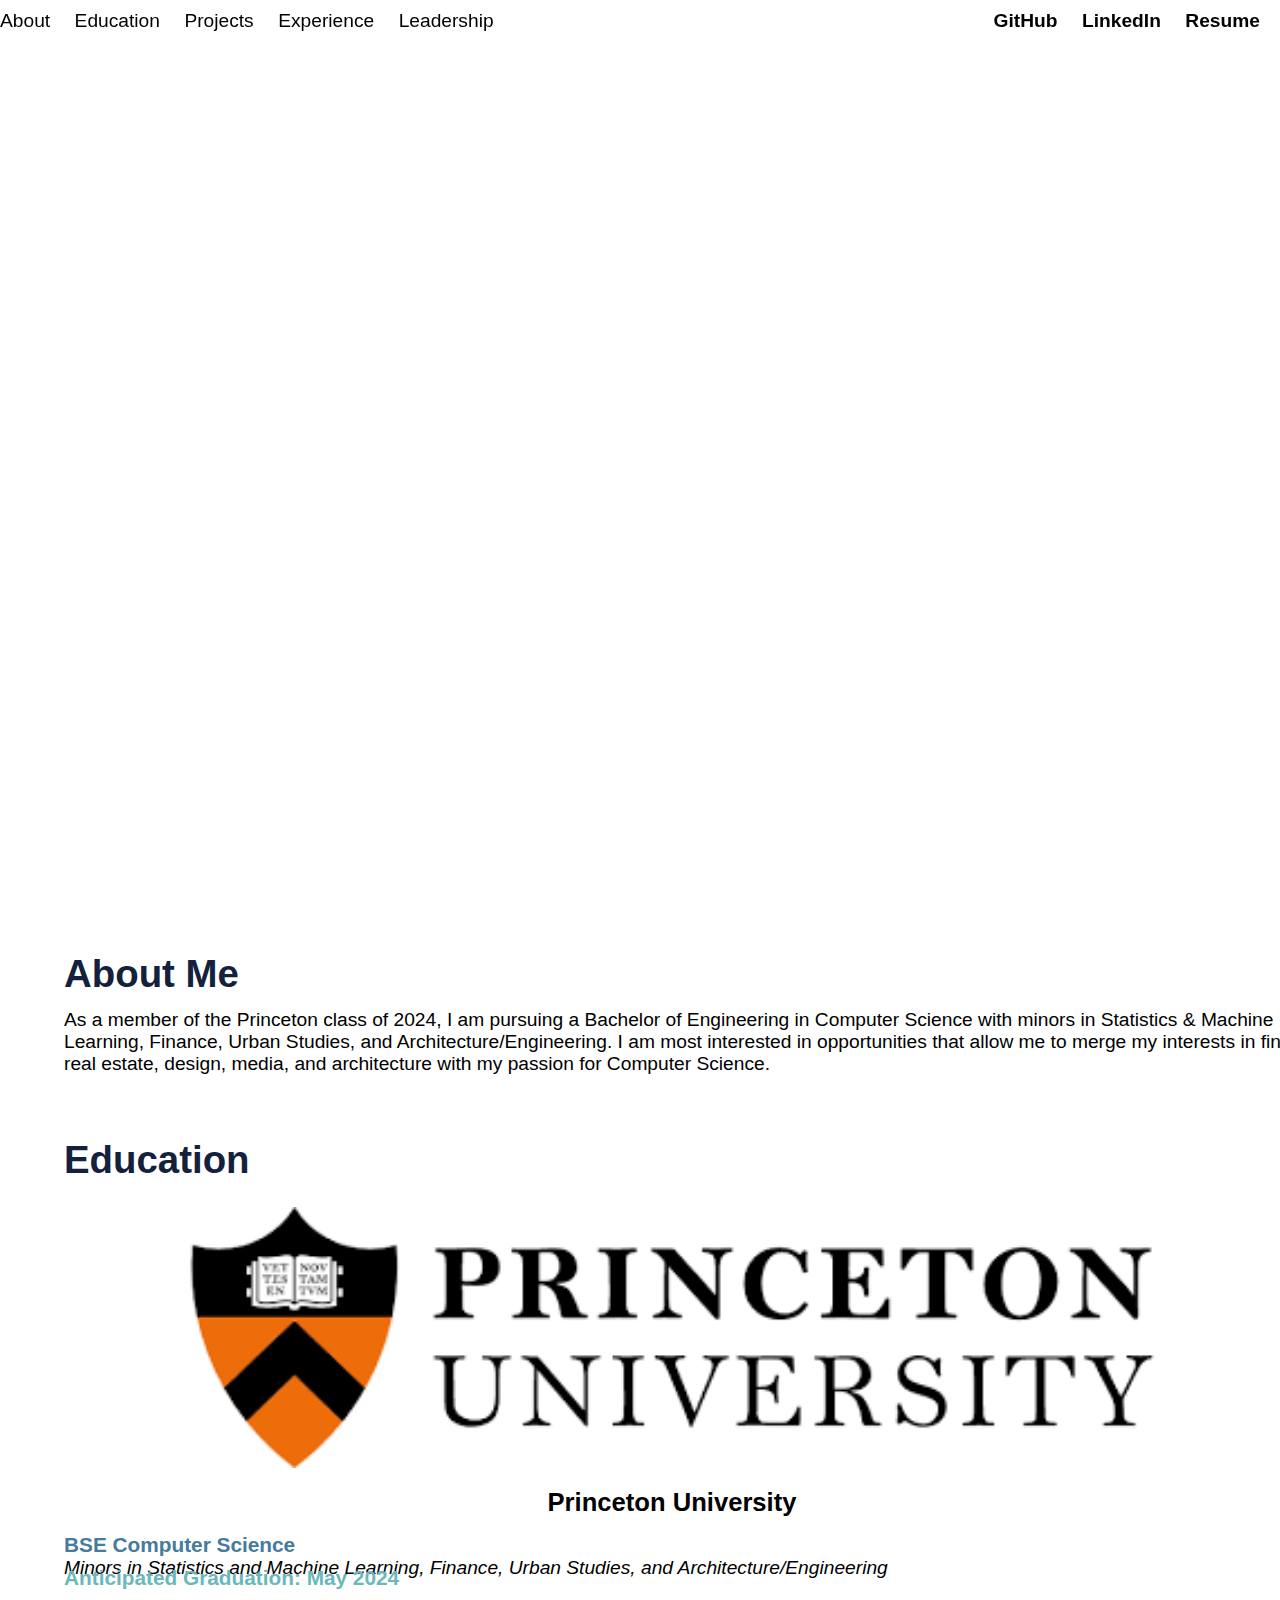
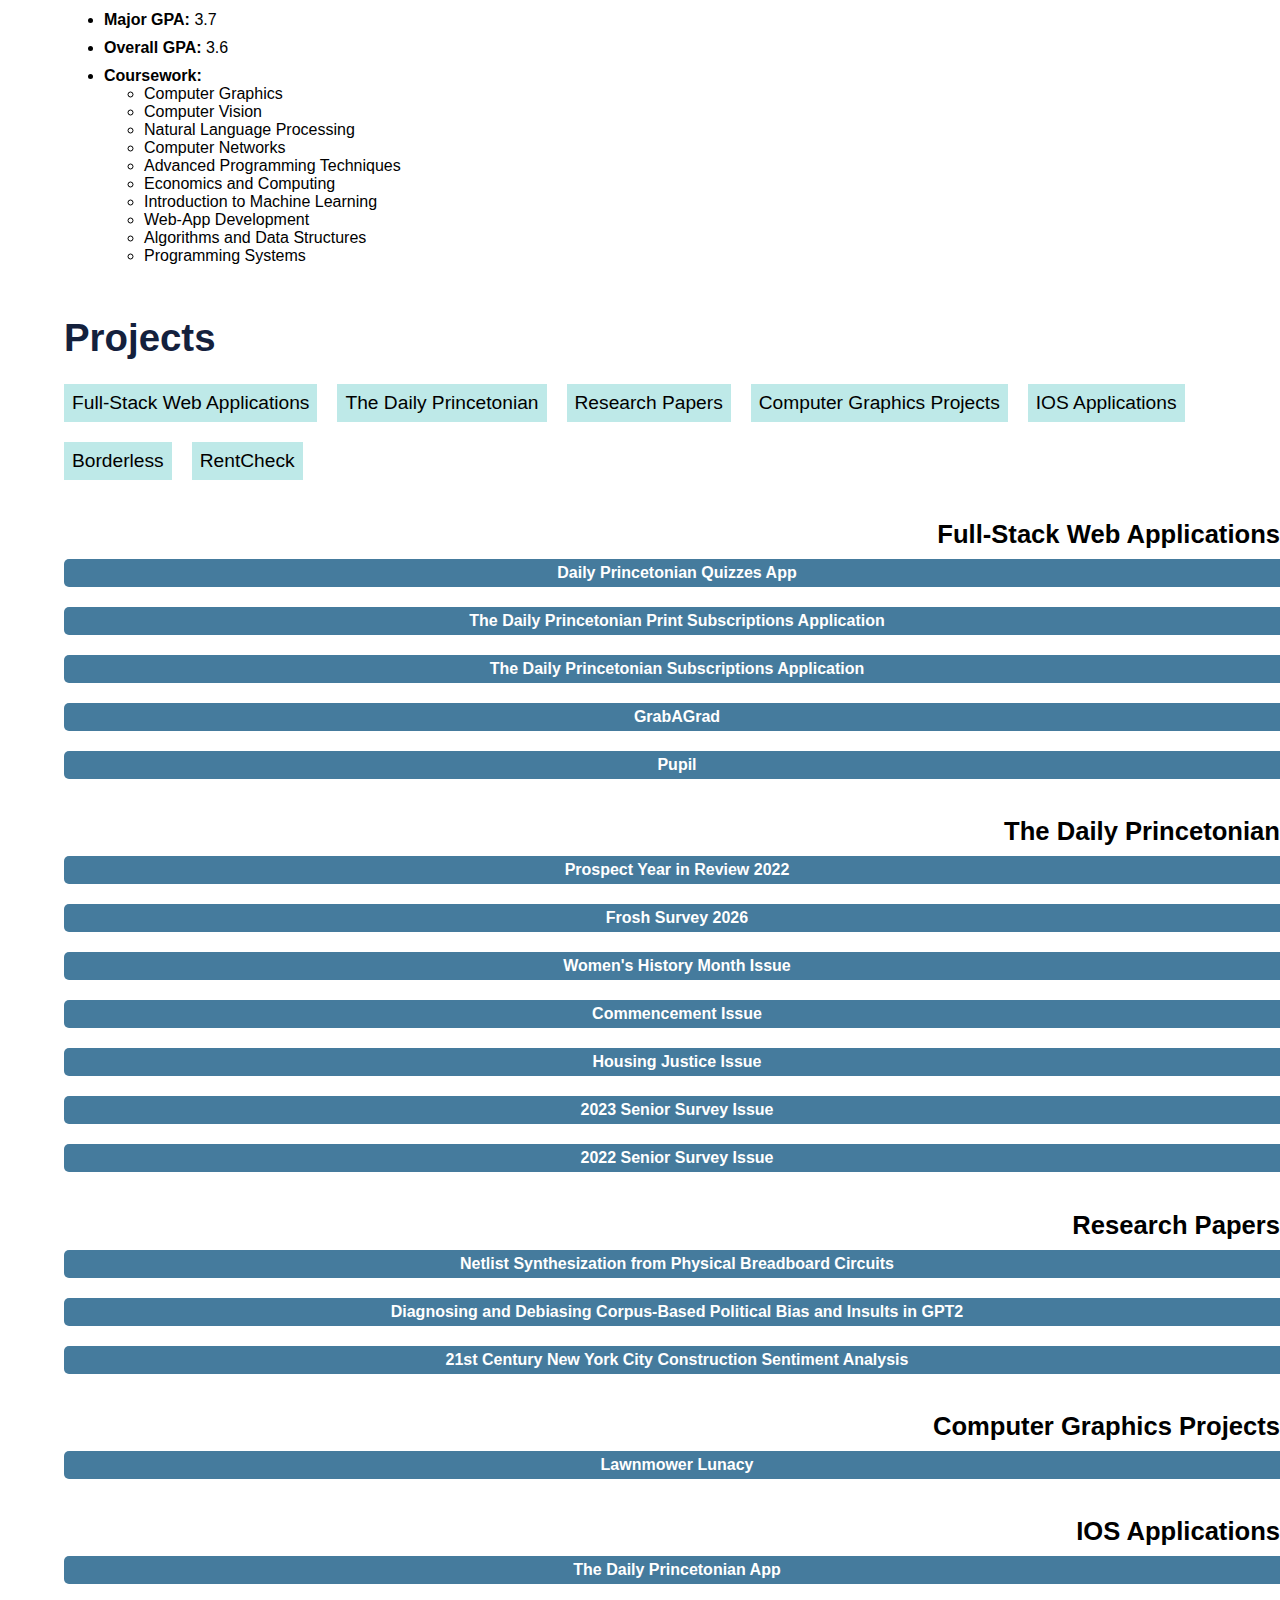
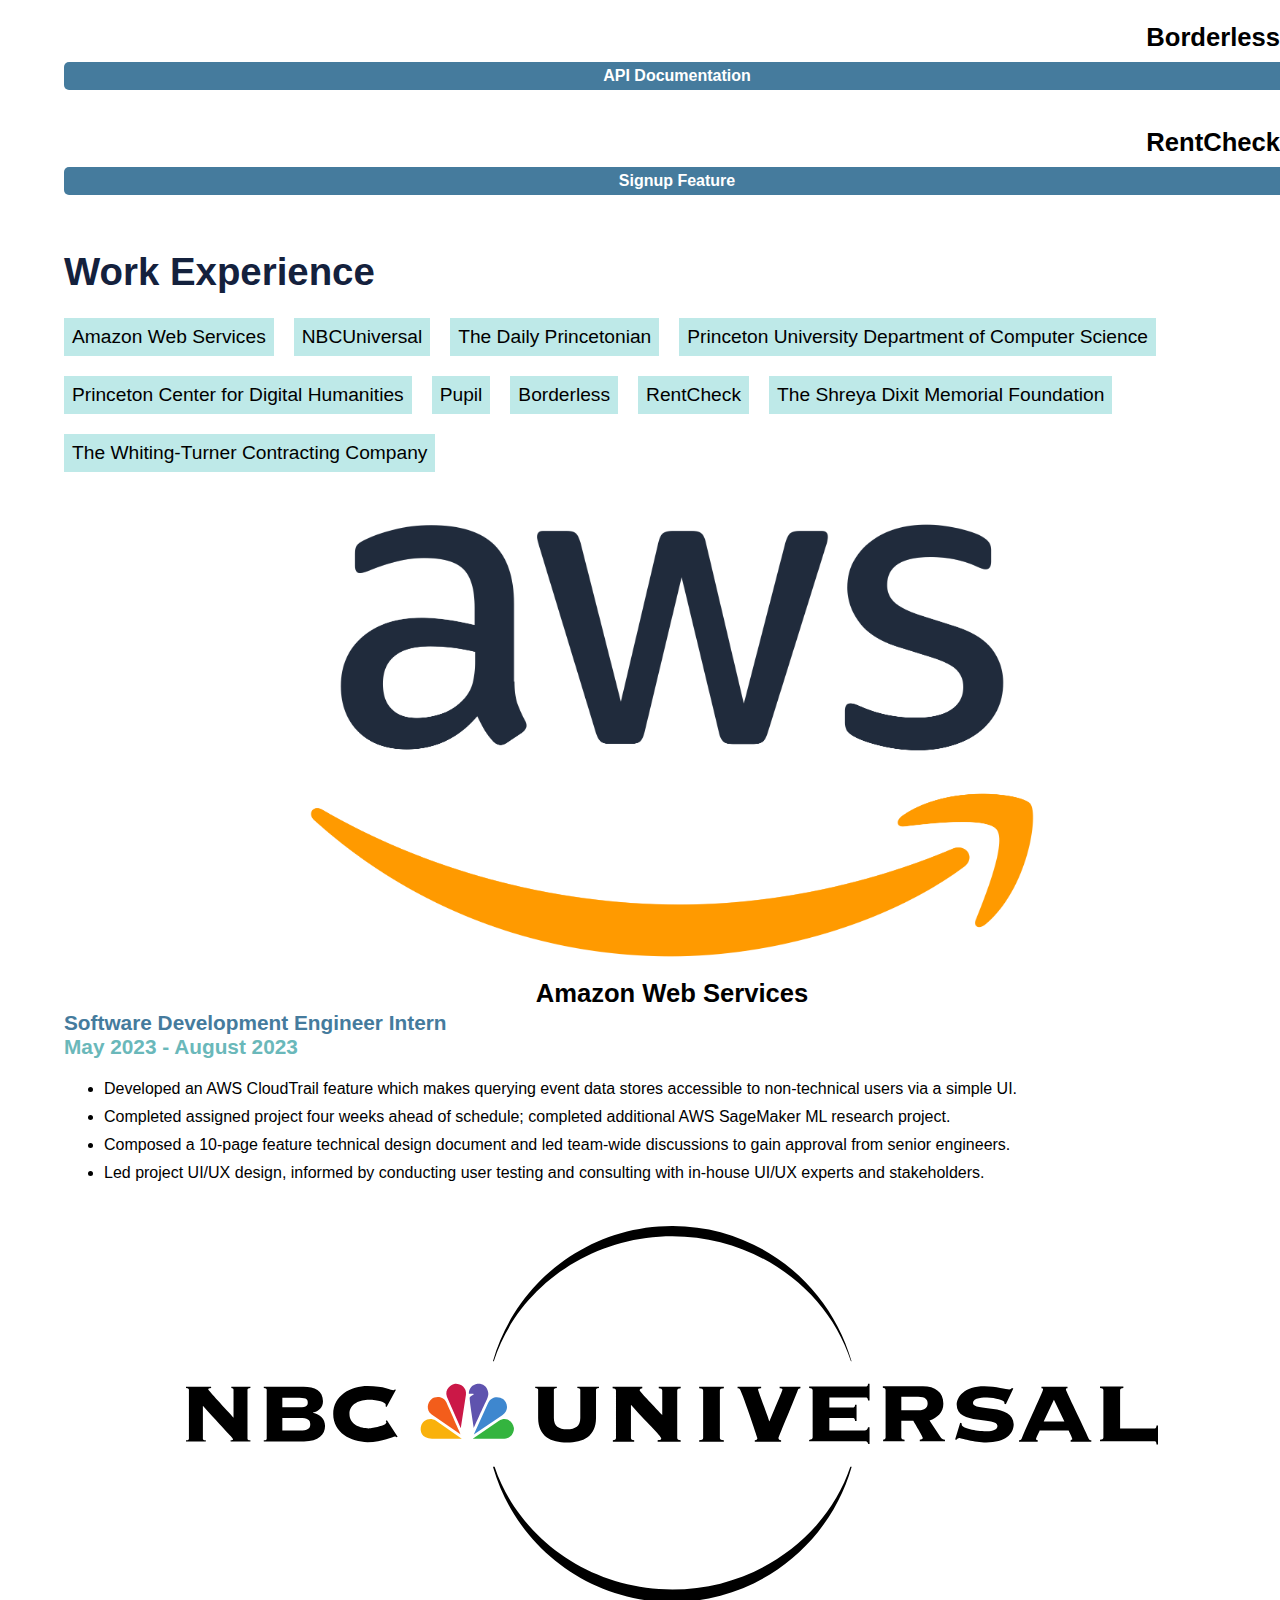
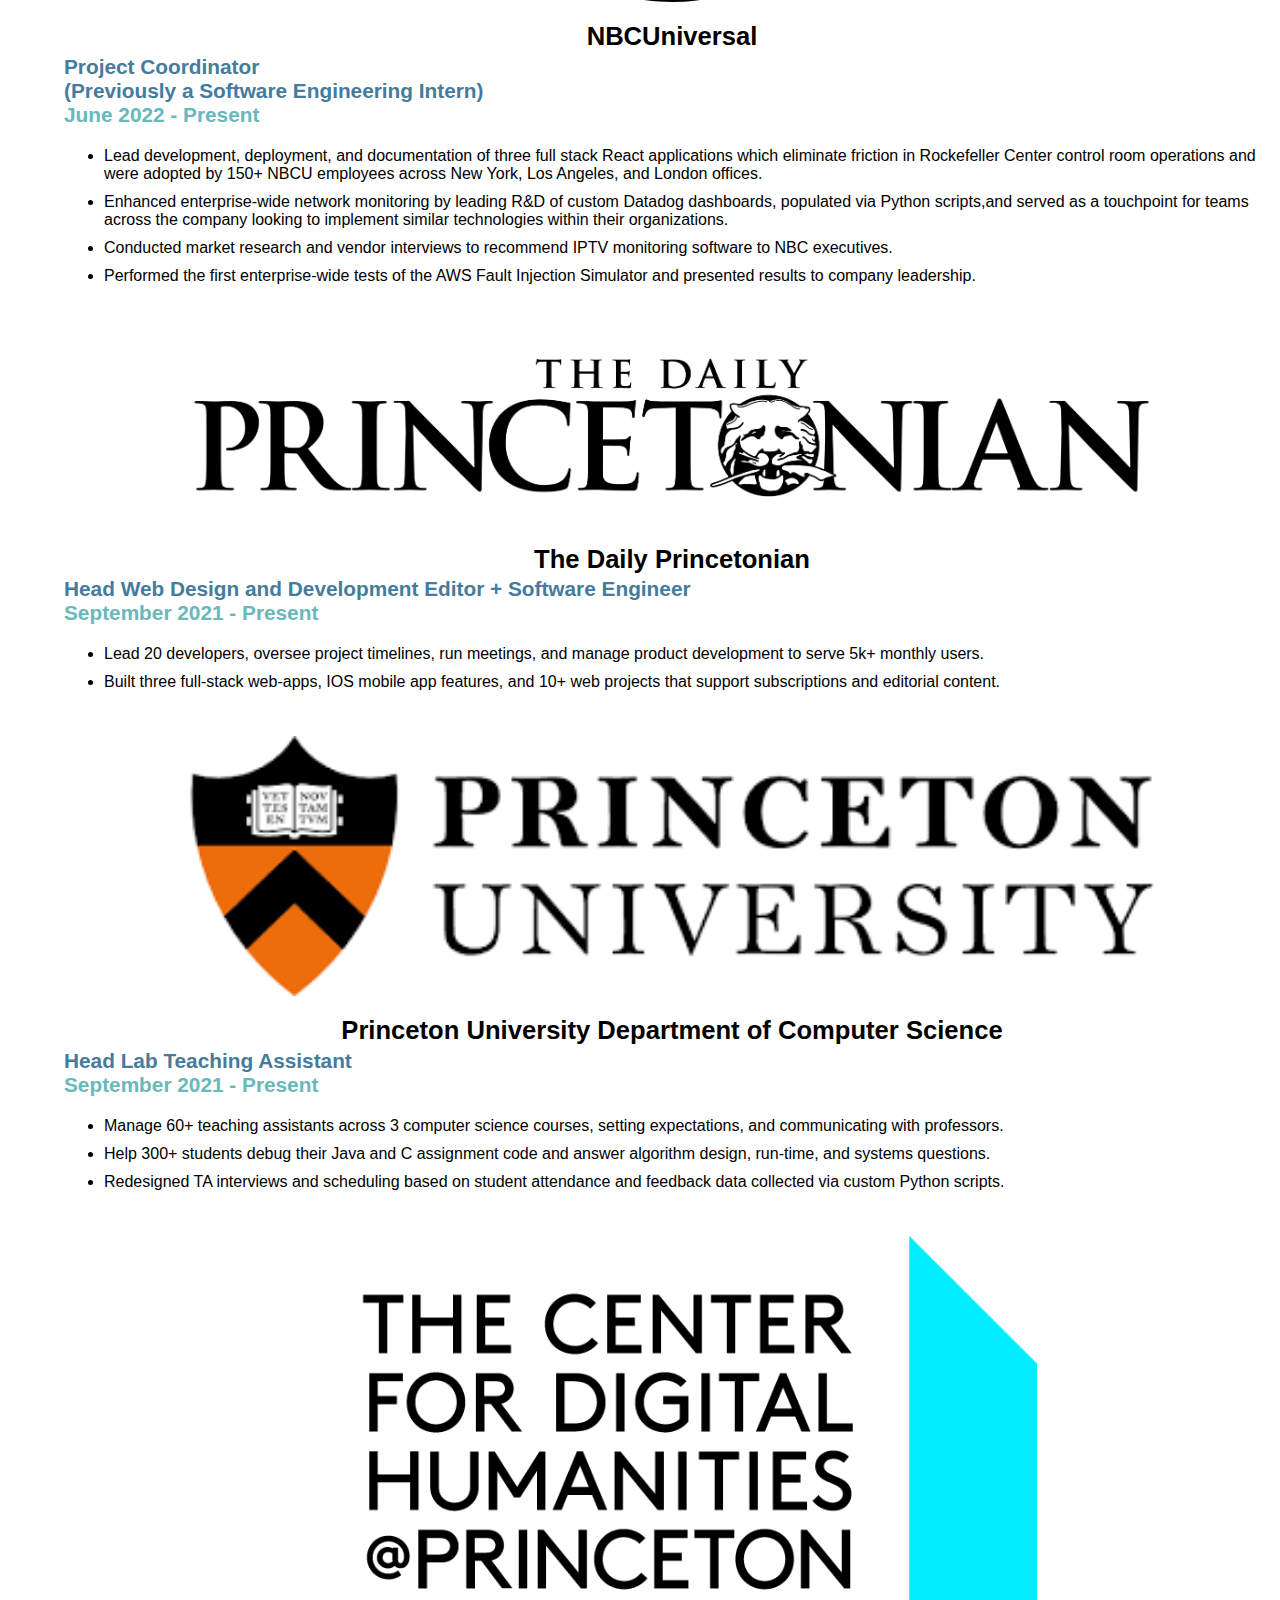
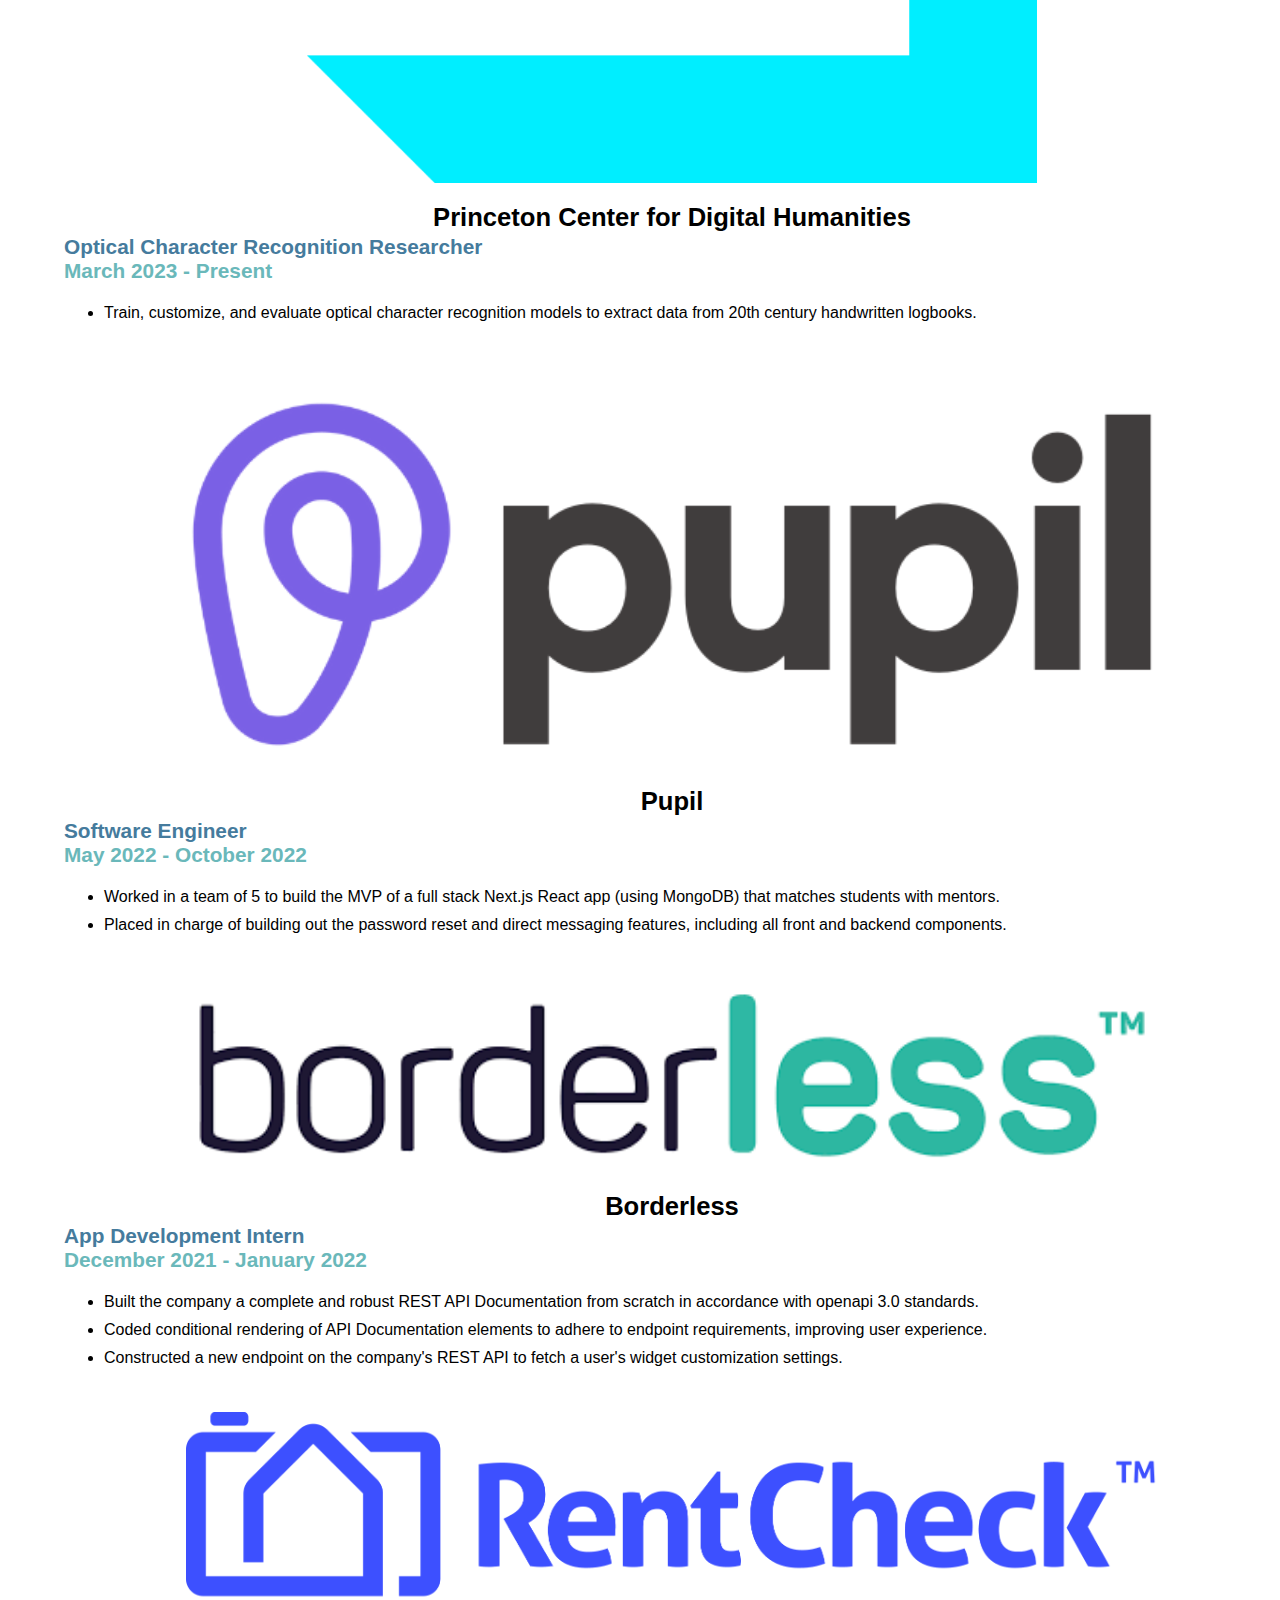
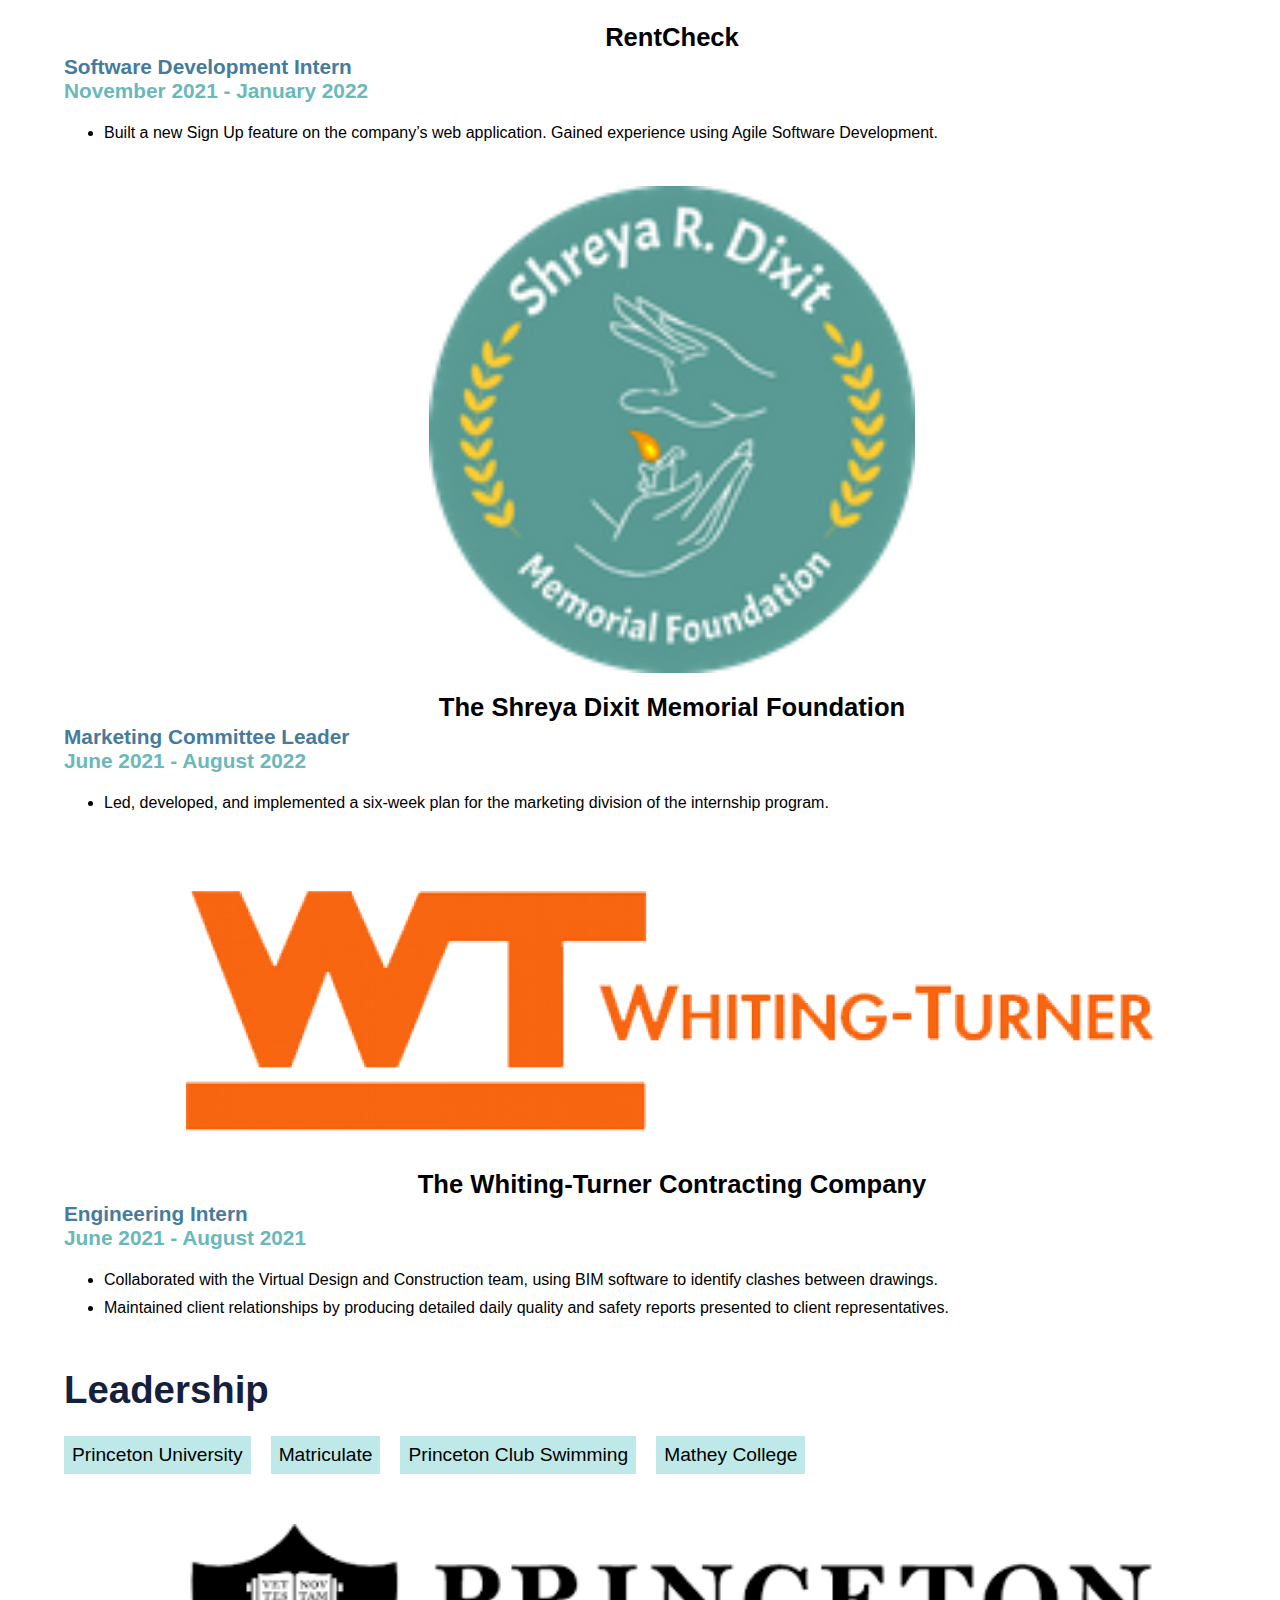
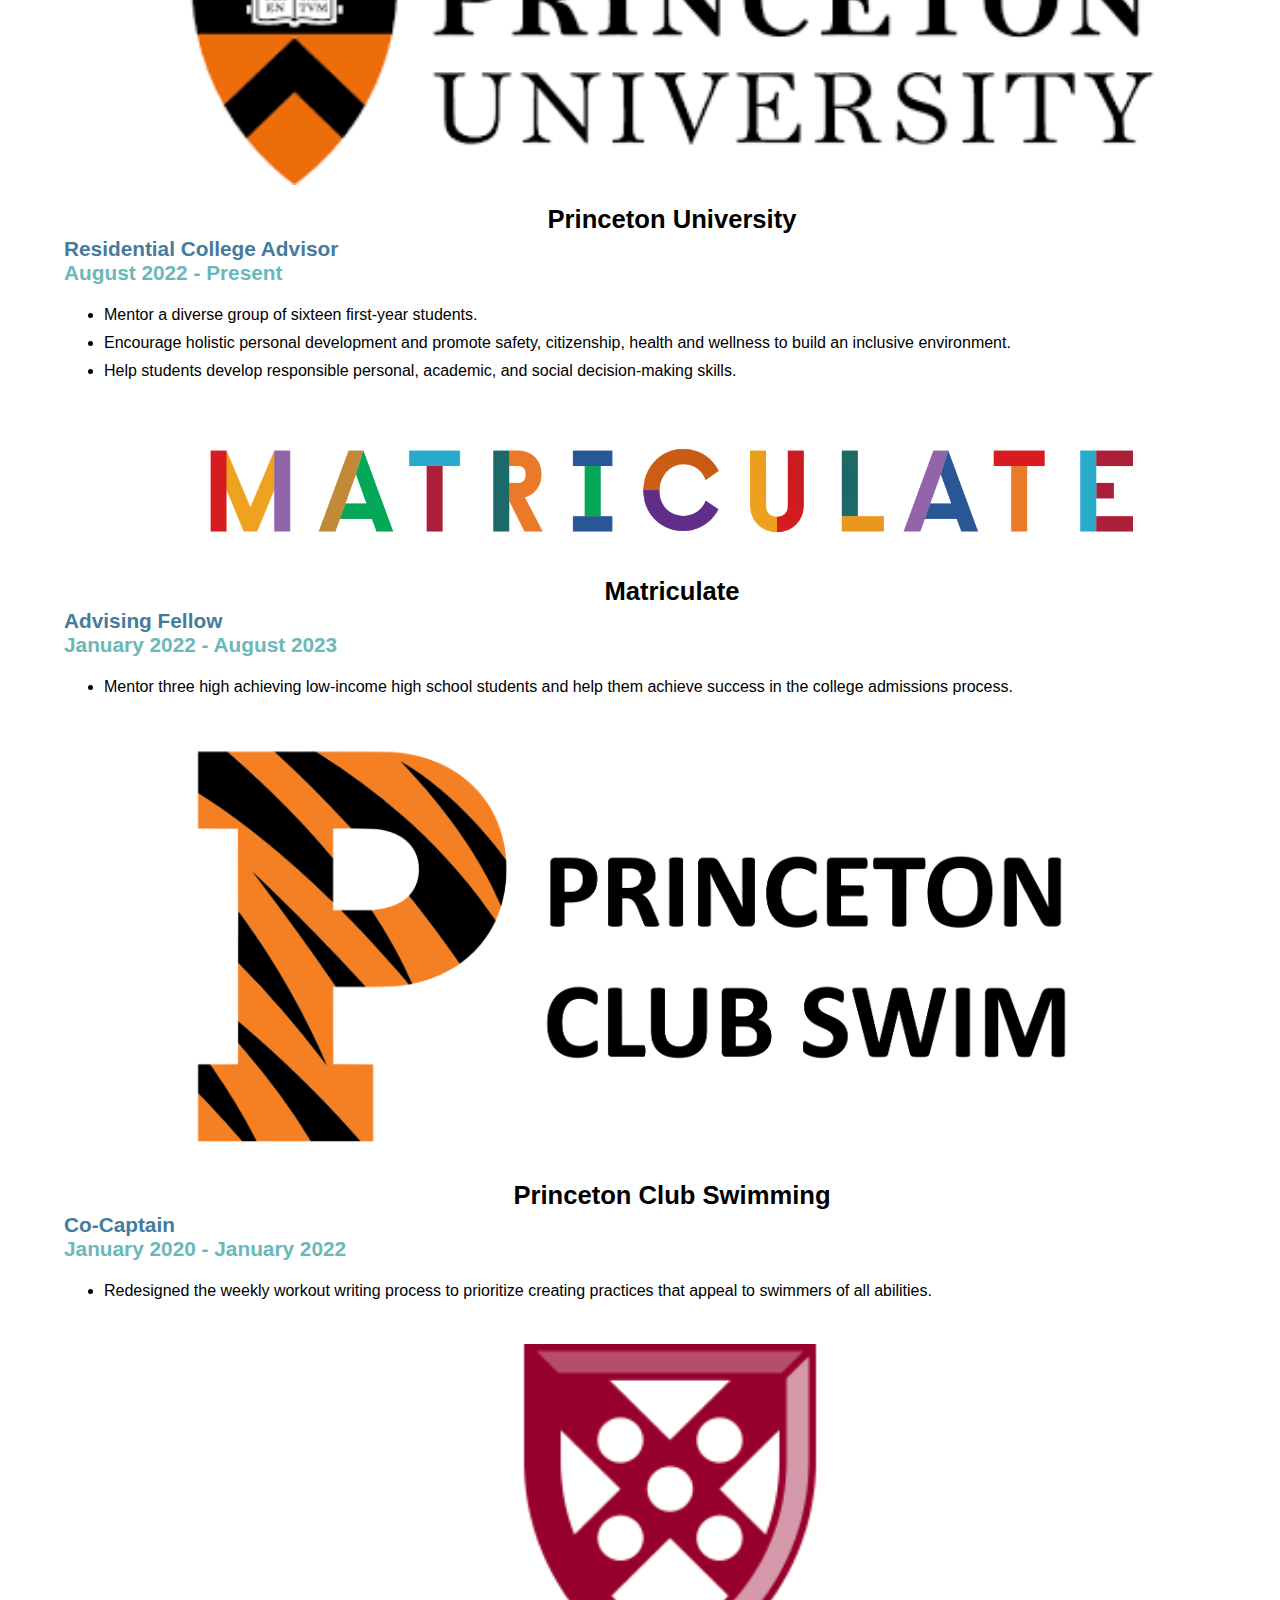
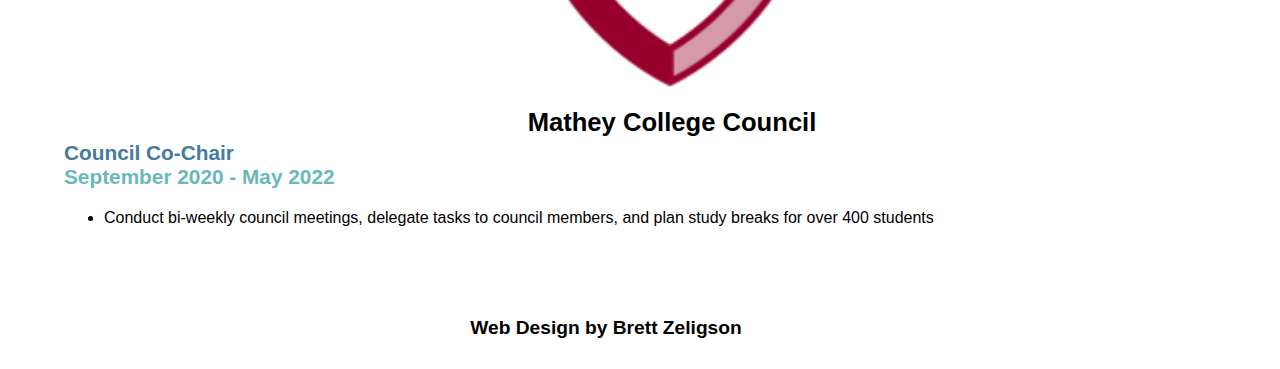
==== index.html @ 0b197281 "formatted files" ====
<!DOCTYPE html>
<html lang="en">

<head>
    <link rel="stylesheet" href="styles.css">
    <title>Brett Zeligson's Personal Website</title>
    <meta charset="utf-8">
    <link rel="icon" type="image/x-icon" href="favicons/favicon3.ico">
    <meta name="viewport" content="width=device-width, initial-scale=1">
    <link href="https://cdn.jsdelivr.net/npm/bootstrap@5.2.0-beta1/dist/css/bootstrap.min.css" rel="stylesheet"
        integrity="sha384-0evHe/X+R7YkIZDRvuzKMRqM+OrBnVFBL6DOitfPri4tjfHxaWutUpFmBp4vmVor" crossorigin="anonymous">
    <script src="https://code.jquery.com/jquery-3.2.1.slim.min.js"
        integrity="sha384-KJ3o2DKtIkvYIK3UENzmM7KCkRr/rE9/Qpg6aAZGJwFDMVNA/GpGFF93hXpG5KkN"
        crossorigin="anonymous"></script>
    <script src="https://cdn.jsdelivr.net/npm/popper.js@1.12.9/dist/umd/popper.min.js"
        integrity="sha384-ApNbgh9B+Y1QKtv3Rn7W3mgPxhU9K/ScQsAP7hUibX39j7fakFPskvXusvfa0b4Q"
        crossorigin="anonymous"></script>
    <script src="https://cdn.jsdelivr.net/npm/bootstrap@4.0.0/dist/js/bootstrap.min.js"
        integrity="sha384-JZR6Spejh4U02d8jOt6vLEHfe/JQGiRRSQQxSfFWpi1MquVdAyjUar5+76PVCmYl"
        crossorigin="anonymous"></script>
</head>
<!-- Google tag (gtag.js) -->
<script async src="https://www.googletagmanager.com/gtag/js?id=G-Y5FCVF566Y"></script>
<script>
    window.dataLayer = window.dataLayer || [];
    function gtag() { dataLayer.push(arguments); }
    gtag('js', new Date());

    gtag('config', 'G-Y5FCVF566Y');
</script>

<script>
    var className = "scrolled-down";
    var className2 = "scrolled-down-a";
    var scrollTrigger = window.innerHeight - 300;

    window.onscroll = function () {
        // We add pageYOffset for compatibility with IE.
        if (window.scrollY >= scrollTrigger || window.pageYOffset >= scrollTrigger) {
            console.log("hi")
            document.getElementById("navbar").classList.add(className);
            let elements = document.getElementsByClassName("link");
            for (let i = 0; i < elements.length; i++) {
                elements[i].classList.add(className2);
            }
        } else {
            document.getElementById("navbar").classList.remove(className); let elements = document.getElementsByClassName("link");
            for (let i = 0; i < elements.length; i++) {
                elements[i].classList.remove(className2);
            }
        }
    };
</script>

<script>
    let menuOpen = false;
    function changeMenu() {
        if (!menuOpen) {
            document.getElementById("mobile-links").classList.remove("mobile-links-hide");
            menuOpen = true;
        }
        else {
            document.getElementById("mobile-links").classList.add("mobile-links-hide");
            menuOpen = false;
        }
    }
</script>

<body>
    <nav id="navbar">
        <a class="link" href="#about-me-nav">About</a>
        <a class="link" href="#education-nav">Education</a>
        <a class="link" href="#projects-nav">Projects</a>
        <a class="link" href="#experience-nav">Experience</a>
        <a class="link" href="#leadership-nav">Leadership</a>
        <span>
            <a class="link" target="_blank" href="https://github.com/zeligsonbrett">GitHub</a>
            <a class="link" target="_blank" href="https://www.linkedin.com/in/brett-zeligson/">LinkedIn</a>
            <a class="link" target="_blank"
                href="https://drive.google.com/file/d/12BHiEt8dx4NlX3LM7NXw8thrQGjAVM1H/view?usp=sharing">Resume</a>
        </span>
    </nav>

    <nav id="mobile-nav">
        <span onclick=changeMenu()>&#9776;</span>

        <div id="mobile-links" class="mobile-links mobile-links-hide">
            <a class="link" href="#about-me-nav">About</a><br>
            <a class="link" href="#education-nav">Education</a><br>
            <a class="link" href="#projects-nav">Projects</a><br>
            <a class="link" href="#experience-nav">Experience</a><br>
            <a class="link" href="#leadership-nav">Leadership</a><br>
            <br>

            <a class="link" target="_blank" href="https://github.com/zeligsonbrett">GitHub</a><br>
            <a class="link" target="_blank" href="https://www.linkedin.com/in/brett-zeligson/">LinkedIn</a><br>
            <a class="link" target="_blank"
                href="https://drive.google.com/file/d/1Y4DPnjp34LSrS_N4kKtriu9CDK8aICFn/view?usp=sharing">Resume</a>
            <br>
            <br>
        </div>
    </nav>

    <div>
        <div class="header">
            <h4>Brett Zeligson</h4>
        </div>

        <section>
            <span class="nav-link" id="about-me-nav"></span>
            <h1 id="about-me">About Me</h1>
            <p>
                As a member of the Princeton class of 2024, I am pursuing a Bachelor of Engineering in Computer Science
                with
                minors in Statistics & Machine Learning, Finance, Urban Studies, and Architecture/Engineering. I am most
                interested in opportunities that allow me to merge my interests in finance, real estate, design, media,
                and
                architecture with my passion for Computer Science.
            </p>
        </section>

        <br>
        <main>
            <span class="nav-link" id="education-nav"></span>
            <h1 id="education">Education</h1>
            <div class="container">
                <div class="row">
                    <div class="image col-lg-5 col-sm-0 align-self-center">
                        <a target="_blank" href="https://www.cs.princeton.edu/">
                            <img style="width: 80%" src="images/princeton.png">
                        </a>
                    </div>
                    <div class="col-lg-7 col-sm-12 ">
                        <h2 class="text" style="text-align: center"><span>Princeton University</span></h2>
                        <span class="position">BSE Computer Science</span><br>
                        <i class="minors">Minors in Statistics and Machine Learning, Finance, Urban Studies, and
                            Architecture/Engineering</i><br>
                        <p class="position"><span>Anticipated Graduation: May 2024</span></p>
                        <ul className="resume-list">
                            <li><strong>Major GPA:</strong> 3.7</li>
                            <li><strong>Overall GPA:</strong> 3.6</li>
                            <li><strong>Coursework:</strong>
                                <ul class="course-list">
                                    <li>Computer Graphics</li>
                                    <li>Computer Vision</li>
                                    <li>Natural Language Processing</li>
                                    <li>Computer Networks</li>
                                    <li>Advanced Programming Techniques</li>
                                    <li>Economics and Computing</li>
                                    <li>Introduction to Machine Learning</li>
                                    <li>Web-App Development</li>
                                    <li>Algorithms and Data Structures</li>
                                    <li>Programming Systems</li>
                                </ul>
                        </ul>
                    </div>
                </div>
                <div class="row">
                    <p style="visibility: hidden">.</p>
                </div>
            </div>
            <span class="nav-link" id="projects-nav"></span>
            <h1 id="projects">Projects</h1>
            <div class="row">
                <p style="visibility: hidden">.</p>
            </div>
            <div class="sub-nav">
                <a href="#full-stack">Full-Stack Web Applications</a>
                <a href="#daily-prince">The Daily Princetonian</a>
                <a href="#research">Research Papers</a>
                <a href="#graphics">Computer Graphics Projects</a>
                <a href="#ios">IOS Applications</a>
                <a href="#borderless">Borderless</a>
                <a href="#rentcheck">RentCheck</a>
            </div>
            <div class="container">
                <span class="nav-link" id="full-stack"></span>
                <div style="margin-top: 50px" class="row">
                    <div class="text project-cat my-auto col-sm-12 col-lg-4"><span
                            style="position: relative; top: -10px;">Full-Stack Web Applications</span></div>
                    <div class="col-sm-12 col-lg-8">
                        <div class="container-fluid" style="color: white;">
                            <div class="row">
                                <div class="col-12" style="text-align:center">
                                    <a href="http://quizzes.dailyprincetonian.com/" target="_blank"
                                        style="color: white;" class="link-btn">
                                        <strong>Daily Princetonian Quizzes App</strong>
                                    </a>
                                </div>
                            </div>
                            <div class="row">
                                <div class="col-12" style="text-align:center">
                                    <a href="https://print-subscribe.dailyprincetonian.com" target="_blank"
                                        style="color: white;" class="link-btn">
                                        <strong>The Daily Princetonian Print Subscriptions Application</strong>
                                    </a>
                                </div>
                            </div>
                            <div class="row">
                                <div class="col-12" style="text-align:center">
                                    <a href="https://subscribe.dailyprincetonian.com" target="_blank"
                                        style="color: white;" class="link-btn">
                                        <strong>The Daily Princetonian Subscriptions Application</strong>
                                    </a>
                                </div>
                            </div>
                            <div class="row">
                                <div class="col-12" style="text-align:center">
                                    <a href="https://github.com/zeligsonbrett/GrabAGrad" target="_blank"
                                        style="color: white;" class="link-btn">
                                        <strong>GrabAGrad</strong>
                                    </a>
                                </div>
                            </div>
                            <div class="row">
                                <div class="col-12" style="text-align:center">
                                    <a href="https://www.getpupil.com/" target="_blank" style="color: white;"
                                        class="link-btn">
                                        <strong>Pupil</strong>
                                    </a>
                                </div>
                            </div>
                        </div>
                    </div>
                </div>
                <div class="row">
                    <p style="visibility: hidden">.</p>
                </div>
                <span class="nav-link" id="daily-prince"></span>
                <div class="row">
                    <div class="text project-cat my-auto col-sm-12 col-lg-4"><span
                            style="position: relative; top: -10px;">The Daily Princetonian</span></div>
                    <div class="col-sm-12 col-lg-8">
                        <div class="container-fluid" style="color: white;">
                            <div class="row">
                                <div class="col-12" style="text-align:center">
                                    <a href="https://projects.dailyprincetonian.com/prospect-year-in-review-2022/"
                                        target="_blank" style="color: white;" class="link-btn">
                                        <strong>Prospect Year in Review 2022</strong>
                                    </a>
                                </div>
                            </div>
                            <div class="row">
                                <div class="col-12" style="text-align:center">
                                    <a href="https://projects.dailyprincetonian.com/froshsurvey-26/" target="_blank"
                                        style="color: white;" class="link-btn">
                                        <strong>Frosh Survey 2026</strong>
                                    </a>
                                </div>
                            </div>
                            <div class="row">
                                <div class="col-12" style="text-align:center">
                                    <a href="https://projects.dailyprincetonian.com/thank-you-women-princeton-history/"
                                        target="_blank" style="color: white;" class="link-btn">
                                        <strong>Women's History Month Issue</strong>
                                    </a>
                                </div>
                            </div>
                            <div class="row">
                                <div class="col-12" style="text-align:center">
                                    <a href="https://projects.dailyprincetonian.com/commencement-2022/main.html#top"
                                        target="_blank" style="color: white;" class="link-btn">
                                        <strong>Commencement Issue</strong>
                                    </a>
                                </div>
                            </div>
                            <div class="row">
                                <div class="col-12" style="text-align:center">
                                    <a href="https://projects.dailyprincetonian.com/princeton-butler-tract-housing-justice/"
                                        target="_blank" style="color: white;" class="link-btn">
                                        <strong>Housing Justice Issue</strong>
                                    </a>
                                </div>
                            </div>
                            <div class="row">
                                <div class="col-12" style="text-align:center">
                                    <a href="https://projects.dailyprincetonian.com/senior-survey-2023/index.html"
                                        target="_blank" style="color: white;" class="link-btn">
                                        <strong>2023 Senior Survey Issue</strong>
                                    </a>
                                </div>
                            </div>
                            <div class="row">
                                <div class="col-12" style="text-align:center">
                                    <a href="https://projects.dailyprincetonian.com/senior-survey-2022/index.html"
                                        target="_blank" style="color: white;" class="link-btn">
                                        <strong>2022 Senior Survey Issue</strong>
                                    </a>
                                </div>
                            </div>
                        </div>
                    </div>
                </div>
                <div class="row">
                    <p style="visibility: hidden">.</p>
                </div>
                <span class="nav-link" id="research"></span>
                <div class="row">
                    <div class="text project-cat my-auto col-sm-12 col-lg-4"><span
                            style="position: relative; top: -10px;">Research Papers</span></div>
                    <div class="col-sm-12 col-lg-8">
                        <div class="container-fluid" style="color: white;">
                            <div class="row">
                                <div class="col-12" style="text-align:center">
                                    <a href="https://drive.google.com/file/d/1aL0zLamx3guruMY3h0oOMmRFGLoKnQ4R/view"
                                        target="_blank" style="color: white;" class="link-btn">
                                        <strong>Netlist Synthesization from Physical Breadboard Circuits</strong>
                                    </a>
                                </div>
                            </div>
                            <div class="row">
                                <div class="col-12" style="text-align:center">
                                    <a href="https://drive.google.com/file/d/1QmXY7o_bWHRb6P3S62NSdY_tvrdMFxhq/view?usp=sharing"
                                        target="_blank" style="color: white;" class="link-btn">
                                        <strong>Diagnosing and Debiasing Corpus-Based Political Bias and Insults in
                                            GPT2</strong>
                                    </a>
                                </div>
                            </div>
                            <div class="row">
                                <div class="col-12" style="text-align:center">
                                    <a href="https://drive.google.com/file/d/1676c6X4JtwRxNEQw9z-dZHmhL_r8kXCP/view?usp=sharing"
                                        target="_blank" style="color: white;" class="link-btn">
                                        <strong>21st Century New York City Construction Sentiment Analysis</strong>
                                    </a>
                                </div>
                            </div>
                        </div>
                    </div>
                </div>
                <div class="row">
                    <p style="visibility: hidden">.</p>
                </div>
                <span class="nav-link" id="graphics"></span>
                <div class="row">
                    <div class="text project-cat my-auto col-sm-12 col-lg-4"><span
                            style="position: relative; top: -10px;">Computer Graphics Projects</span></div>
                    <div class="col-sm-12 col-lg-8">
                        <div class="container-fluid" style="color: white;">
                            <div class="row">
                                <div class="col-12" style="text-align:center">
                                    <a href="https://briantieu.github.io/lawnmower_lunacy/" target="_blank"
                                        style="color: white;" class="link-btn">
                                        <strong>Lawnmower Lunacy</strong>
                                    </a>
                                </div>
                            </div>
                        </div>
                    </div>
                </div>
                <div class="row">
                    <p style="visibility: hidden">.</p>
                </div>
                <span class="nav-link" id="ios"></span>
                <div class="row">
                    <div class="text project-cat my-auto col-sm-12 col-lg-4"><span
                            style="position: relative; top: -10px;">IOS Applications</span></div>
                    <div class="col-sm-12 col-lg-8">
                        <div class="container-fluid" style="color: white;">
                            <div class="row">
                                <div class="col-12" style="text-align:center">
                                    <a href="https://apps.apple.com/us/app/the-daily-princetonian/id6461162604"
                                        target="_blank" style="color: white;" class="link-btn">
                                        <strong>The Daily Princetonian App</strong>
                                    </a>
                                </div>
                            </div>
                        </div>
                    </div>
                </div>
                <div class="row">
                    <p style="visibility: hidden">.</p>
                </div>
                <span class="nav-link" id="borderless"></span>
                <div class="row">
                    <div class="text project-cat my-auto col-sm-12 col-lg-4"><span
                            style="position: relative; top: -10px;">Borderless</span></div>
                    <div class="col-sm-12 col-lg-8">
                        <div class="container-fluid" style="color: white;">
                            <div class="row">
                                <div class="col-12" style="text-align:center">
                                    <a href="https://boderlessapi.readme.io/reference/introduction" target="_blank"
                                        style="color: white;" class="link-btn">
                                        <strong>API Documentation</strong>
                                    </a>
                                </div>
                            </div>
                        </div>
                    </div>
                </div>
                <div class="row">
                    <p style="visibility: hidden">.</p>
                </div>
                <span class="nav-link" id="rentcheck"></span>
                <div class="row">
                    <div class="text project-cat my-auto col-sm-12 col-lg-4"><span
                            style="position: relative; top: -10px;">RentCheck</span></div>
                    <div class="col-sm-12 col-lg-8">
                        <div class="container-fluid" style="color: white;">
                            <div class="row">
                                <div class="col-12" style="text-align:center">
                                    <a href="https://app.getrentcheck.com/signup" target="_blank" style="color: white;"
                                        class="link-btn">
                                        <strong>Signup Feature</strong>
                                    </a>
                                </div>
                            </div>
                        </div>
                    </div>
                </div>
                <div class="row">
                    <p style="visibility: hidden">.</p>
                </div>
            </div>
            <span class="nav-link" id="experience-nav"></span>
            <h1 id="experience">Work Experience</h1>
            <div class="row">
                <p style="visibility: hidden">.</p>
            </div>
            <div class="sub-nav">
                <a href="#aws">Amazon Web Services</a>
                <a href="#nbcu">NBCUniversal</a>
                <a href="#daily-princetonian">The Daily Princetonian</a>
                <a href="#princeton-cs">Princeton University Department of Computer Science</a>
                <a href="#princeton-cdh">Princeton Center for Digital Humanities</a>
                <a href="#pupil">Pupil</a>
                <a href="#borderless-exp">Borderless</a>
                <a href="#rentcheck-exp">RentCheck</a>
                <a href="#shreya-dixit">The Shreya Dixit Memorial Foundation</a>
                <a href="#whiting-turner">The Whiting-Turner Contracting Company</a>
            </div>
            <div class="container">
                <span class="nav-link" id="aws"></span>
                <div style="margin-top: 50px" class="row">
                    <div class="image col-lg-5 col-sm-0 align-self-center">
                        <a target="_blank" href="https://aws.amazon.com/?nc2=h_lg">
                            <img style="width: 60%" src="images/aws.png">
                        </a>
                    </div>
                    <div class="col-lg-7 col-sm-12 ">
                        <h2 class="text" style="text-align: center"><span>Amazon Web Services</span></h2>
                        <p class="position">Software Development Engineer Intern<br><span>May 2023 - August 2023</span>
                        </p>
                        <ul className="resume-list">
                            <li>Developed an AWS CloudTrail feature which makes querying event data stores accessible to
                                non-technical users via a simple UI.</li>
                            <li>Completed assigned project four weeks ahead of schedule; completed additional AWS
                                SageMaker ML research project.</li>
                            <li>Composed a 10-page feature technical design document and led team-wide discussions to
                                gain approval from senior engineers.</li>
                            <li>Led project UI/UX design, informed by conducting user testing and consulting with
                                in-house UI/UX experts and stakeholders.</li>
                    </div>
                </div>
                <div class="row">
                    <p style="visibility: hidden">.</p>
                </div>
                <span class="nav-link" id="nbcu"></span>
                <div class="row">
                    <div class="image col-lg-5 col-sm-0 align-self-center">
                        <a target="_blank" href="https://www.nbcuniversal.com/">
                            <img style="width: 80%" src="images/nbcuniversal.svg">
                        </a>
                    </div>
                    <div class="col-lg-7 col-sm-12 ">
                        <h2 class="text" style="text-align: center"><span>NBCUniversal</span></h2>
                        <p class="position">Project Coordinator<br>(Previously a Software Engineering
                            Intern)<br><span>June
                                2022 - Present</span></p>
                        <ul className="resume-list">
                            <li>Lead development, deployment, and documentation of three full stack React applications
                                which eliminate friction in Rockefeller Center control room operations and were adopted
                                by 150+ NBCU employees across New York, Los Angeles, and London offices.</li>
                            <li>Enhanced enterprise-wide network monitoring by leading R&D of custom Datadog dashboards,
                                populated via Python scripts,and served as a touchpoint for teams across the company
                                looking to implement similar technologies within their organizations.</li>
                            <li>Conducted market research and vendor interviews to recommend IPTV monitoring software to
                                NBC executives.</li>
                            <li>Performed the first enterprise-wide tests of the AWS Fault Injection Simulator and
                                presented results to company leadership.</li>
                        </ul>
                    </div>
                </div>
                <div class="row">
                    <p style="visibility: hidden">.</p>
                </div>
                <span class="nav-link" id="daily-princetonian"></span>
                <div class="row">
                    <div class="image col-lg-5 col-sm-0 align-self-center">
                        <a target="_blank" href="https://www.dailyprincetonian.com/">
                            <img style="width: 80%" src="images/daily-princetonian.png">
                        </a>
                    </div>
                    <div class="col-lg-7 col-sm-12 ">
                        <h2 class="text" style="text-align: center"><span>The Daily Princetonian</span></h2>
                        <p class="position">Head Web Design and Development Editor + Software
                            Engineer<br><span>September
                                2021 - Present</span></p>
                        <ul className="resume-list">
                            <li>Lead 20 developers, oversee project timelines, run meetings, and manage product
                                development to serve 5k+ monthly users.</li>
                            <li>Built three full-stack web-apps, IOS mobile app features, and 10+ web projects that
                                support subscriptions and editorial content.</li>
                        </ul>
                    </div>
                </div>
                <div class="row">
                    <p style="visibility: hidden">.</p>
                </div>
                <span class="nav-link" id="princeton-cs"></span>
                <div class="row">
                    <div class="image col-lg-5 col-sm-0 align-self-center">
                        <a target="_blank" href="https://www.cs.princeton.edu/">
                            <img style="width: 80%" src="images/princeton.png">
                        </a>
                    </div>
                    <div class="col-lg-7 col-sm-12 ">
                        <h2 class="text" style="text-align: center"><span>Princeton University Department of Computer
                                Science</span></h2>
                        <p class="position">Head Lab Teaching Assistant <br><span>September 2021 - Present</span></p>
                        <ul className="resume-list">
                            <li>Manage 60+ teaching assistants across 3 computer science courses, setting expectations,
                                and communicating with professors.</li>
                            <li>Help 300+ students debug their Java and C assignment code and answer algorithm design,
                                run-time, and systems questions.</li>
                            <li>Redesigned TA interviews and scheduling based on student attendance and feedback data
                                collected via custom Python scripts.</li>
                        </ul>
                    </div>
                </div>
                <div class="row">
                    <p style="visibility: hidden">.</p>
                </div>
                <span class="nav-link" id="princeton-cdh"></span>
                <div class="row">
                    <div class="image col-lg-5 col-sm-0 align-self-center">
                        <a target="_blank" href="https://cdh.princeton.edu/">
                            <img style="width: 60%" src="images/center-digital-humanities.png">
                        </a>
                    </div>
                    <div class="col-lg-7 col-sm-12 ">
                        <h2 class="text" style="text-align: center"><span>Princeton Center for Digital Humanities</span>
                        </h2>
                        <p class="position">Optical Character Recognition Researcher<br><span>March 2023 -
                                Present</span>
                        </p>
                        <ul className="resume-list">
                            <li>Train, customize, and evaluate optical character recognition models to extract data from
                                20th century handwritten logbooks.</li>
                        </ul>
                    </div>
                </div>
                <div class="row">
                    <p style="visibility: hidden">.</p>
                </div>
                <span class="nav-link" id="pupil"></span>
                <div class="row">
                    <div class="image col-lg-5 col-sm-0 align-self-center">
                        <a target="_blank" href="https://www.getpupil.com/">
                            <img style="width: 80%" src="images/pupil.png">
                        </a>
                    </div>
                    <div class="col-lg-7 col-sm-12 ">
                        <h2 class="text" style="text-align: center"><span>Pupil</span></h2>
                        <p class="position">Software Engineer <br><span>May 2022 - October 2022</span></p>
                        <ul className="resume-list">
                            <li>Worked in a team of 5 to build the MVP of a full stack Next.js React app (using MongoDB)
                                that
                                matches students with mentors.</li>
                            <li>Placed in charge of building out the password reset and direct messaging features,
                                including
                                all
                                front and backend components.</li>
                        </ul>
                    </div>
                </div>
                <div class="row">
                    <p style="visibility: hidden">.</p>
                </div>
                <span class="nav-link" id="borderless-exp"></span>
                <div class="row">
                    <div class="image col-lg-5 col-sm-0 align-self-center">
                        <a target="_blank" href="https://getborderless.com/">
                            <img style="width: 80%" src="images/borderless.png">
                        </a>
                    </div>
                    <div class="col-lg-7 col-sm-12 ">
                        <h2 class="text" style="text-align: center"><span>Borderless</span></h2>
                        <p class="position">App Development Intern <br><span>December 2021 - January 2022</span></p>
                        <ul className="resume-list">
                            <li>Built the company a complete and robust REST API Documentation from scratch in
                                accordance
                                with
                                openapi 3.0 standards.</li>
                            <li>Coded conditional rendering of API Documentation elements to adhere to endpoint
                                requirements,
                                improving user experience.</li>
                            <li>Constructed a new endpoint on the company's REST API to fetch a user's widget
                                customization
                                settings.</li>
                        </ul>
                    </div>
                </div>
                <div class="row">
                    <p style="visibility: hidden">.</p>
                </div>
                <span class="nav-link" id="rentcheck-exp"></span>
                <div class="row">
                    <div class="image col-lg-5 col-sm-0 align-self-center">
                        <a target="_blank" href="https://www.getrentcheck.com/">
                            <img style="width: 80%" src="images/rentcheck.png">
                        </a>
                    </div>
                    <div class="col-lg-7 col-sm-12 ">
                        <h2 class="text" style="text-align: center"><span>RentCheck</span></h2>
                        <p class="position">Software Development Intern <br><span>November 2021 - January 2022</span>
                        </p>
                        <ul className="resume-list">
                            <li>Built a new Sign Up feature on the company’s web application. Gained experience using
                                Agile
                                Software Development.</li>
                        </ul>
                    </div>
                </div>
                <div class="row">
                    <p style="visibility: hidden">.</p>
                </div>
                <span class="nav-link" id="shreya-dixit"></span>
                <div class="row">
                    <div class="image col-lg-5 col-sm-0 align-self-center">
                        <a target="_blank" href="https://shreyadixit.org/">
                            <img style="width: 40%" src="images/shreya-dixit.png">
                        </a>
                    </div>
                    <div class="col-lg-7 col-sm-12 ">
                        <h2 class="text" style="text-align: center"><span>The Shreya Dixit Memorial Foundation</span>
                        </h2>
                        <p class="position">Marketing Committee Leader <br><span>June 2021 - August 2022</span></p>
                        <ul className="resume-list">
                            <li>Led, developed, and implemented a six-week plan for the marketing division of the
                                internship
                                program.</li>
                        </ul>
                    </div>
                </div>
                <div class="row">
                    <p style="visibility: hidden">.</p>
                </div>
                <span class="nav-link" id="whiting-turner"></span>
                <div class="row">
                    <div class="image col-lg-5 col-sm-0 align-self-center">
                        <a target="_blank" href="https://www.whiting-turner.com/">
                            <img style="width: 80%" src="images/whiting-turner.png">
                        </a>
                    </div>
                    <div class="col-lg-7 col-sm-12 ">
                        <h2 class="text" style="text-align: center"><span>The Whiting-Turner Contracting Company</span>
                        </h2>
                        <p class="position">Engineering Intern <br><span>June 2021 - August 2021</span></p>
                        <ul className="resume-list">
                            <li>Collaborated with the Virtual Design and Construction team, using BIM software to
                                identify
                                clashes between drawings.</li>
                            <li>Maintained client relationships by producing detailed daily quality and safety reports
                                presented
                                to client representatives.</li>
                        </ul>
                    </div>
                    <div class="row">
                        <p style="visibility: hidden">.</p>
                    </div>
                </div>
            </div>
            <span class="nav-link" id="leadership-nav"></span>
            <h1 id="leadership">Leadership</h1>
            <div class="row">
                <p style="visibility: hidden">.</p>
            </div>
            <div class="sub-nav">
                <a href="#princeton">Princeton University</a>
                <a href="#matriculate">Matriculate</a>
                <a href="#club-swimming">Princeton Club Swimming</a>
                <a href="#mathey-college">Mathey College</a>
            </div>
            <div class="container">
                <span class="nav-link" id="princeton"></span>
                <div class="row" style="margin-top: 50px;">
                    <div class="image col-lg-5 col-sm-0 align-self-center">
                        <a target="_blank" href="https://www.princeton.edu/">
                            <img style="width: 80%" src="images/princeton.png">
                        </a>
                    </div>
                    <div class="col-lg-7 col-sm-12 ">
                        <h2 class="text" style="text-align: center"><span>Princeton University</span></h2>
                        <p class="position">Residential College Advisor<br><span>August 2022 - Present</span></p>
                        <ul className="resume-list">
                            <li>Mentor a diverse group of sixteen first-year students.</li>
                            <li>Encourage holistic personal development and promote safety, citizenship, health and
                                wellness to build an inclusive environment.</li>
                            <li>Help students develop responsible personal, academic, and social decision-making
                                skills.
                            </li>
                        </ul>
                    </div>
                </div>
                <div class="row">
                    <p style="visibility: hidden">.</p>
                </div>
                <span class="nav-link" id="matriculate"></span>
                <div class="row">
                    <div class="image col-lg-5 col-sm-0 align-self-center">
                        <a target="_blank" href="https://www.matriculate.org/">
                            <img style="width: 80%" src="images/matriculate.png">
                        </a>
                    </div>
                    <div class="col-lg-7 col-sm-12 ">
                        <h2 class="text" style="text-align: center"><span>Matriculate</span></h2>
                        <p class="position">Advising Fellow<br><span>January 2022 - August 2023</span></p>
                        <ul className="resume-list">
                            <li>Mentor three high achieving low-income high school students and help them achieve
                                success in
                                the college admissions process.</li>
                        </ul>
                    </div>
                </div>
                <div class="row">
                    <p style="visibility: hidden">.</p>
                </div>
                <span class="nav-link" id="club-swimming"></span>
                <div class="row">
                    <div class="image col-lg-5 col-sm-0 align-self-center">
                        <a target="_blank" href="https://clubswim.princeton.edu/">
                            <img style="width: 80%" src="images/club-swim.png">
                        </a>
                    </div>
                    <div class="col-lg-7 col-sm-12 ">
                        <h2 class="text" style="text-align: center"><span>Princeton Club Swimming</span></h2>
                        <p class="position">Co-Captain<br><span>January 2020 - January 2022</span></p>
                        <ul className="resume-list">
                            <li> Redesigned the weekly workout writing process to prioritize creating practices that
                                appeal
                                to
                                swimmers of all abilities.</li>
                        </ul>
                    </div>
                </div>
                <div class="row">
                    <p style="visibility: hidden">.</p>
                </div>
                <span class="nav-link" id="mathey-college"></span>
                <div class="row">
                    <div class="image col-lg-5 col-sm-0 align-self-center">
                        <a target="_blank" href="https://matheycollege.princeton.edu/">
                            <img style="width: 25%" src="images/mathey-college.png">
                        </a>
                    </div>
                    <div class="col-lg-7 col-sm-12 ">
                        <h2 class="text" style="text-align: center"><span>Mathey College Council</span></h2>
                        <p class="position">Council Co-Chair<br><span>September 2020 - May 2022</span></p>
                        <ul className="resume-list">
                            <li>Conduct bi-weekly council meetings, delegate tasks to council members, and plan study
                                breaks
                                for
                                over 400 students</li>
                        </ul>
                    </div>
                </div>
            </div>
    </div>
    </div>
    </div>
    </div>
    </div>

    <p class="credit">Web Design by Brett Zeligson</p>
    <script src="https://cdn.jsdelivr.net/npm/bootstrap@5.2.0-beta1/dist/js/bootstrap.bundle.min.js"
        integrity="sha384-pprn3073KE6tl6bjs2QrFaJGz5/SUsLqktiwsUTF55Jfv3qYSDhgCecCxMW52nD2"
        crossorigin="anonymous"></script>
    </main>
</body>

</html>
---- styles.css ----
:root {
    --primary: #e63946;
    --s: #6ab8ba;
    --t: #457b9d;
    --white: #ffffff;
    --hover: #bee9e8;
}

html {
    scroll-behavior: smooth;
    width: 100%;
}

body {
    background-color: white;
    margin: 0;
    padding: 0;
    width: 90%;
    font-family: Arial, Helvetica, sans-serif;
}

.header {
    height: 110vh;
    background-image: url("images/background.jpeg");
    background-size: 100%;
    margin: 0;
    width: 100vw;
}

.header h4 {
    padding: 0;
    margin: 0;
    font-size: 12vw;
    color: white;
    position: absolute;
    bottom: 40px;
    margin-left: 20px;
}

section {
    background-color: white;
    box-shadow: 0 0 50px 70px white;
    padding-left: 5vw;
    padding-right: 5vw;
    margin-top: -5vw;
    width: 100vw;
}

h1 {
    font-size: 6vw;
}

p {
    font-size: 2vw;
    margin-top: -1vw;
}

nav {
    position: fixed;
    top: 0px;
    right: 0px;
    padding-top: 10px;
    padding-bottom: 10px;
    padding-left: 10px;
    padding-right: 10px;
    text-align: left;
    width: 100%;
    transition: ease 0.3s;
    z-index: 400;
}

nav span {
    float: right;
}

nav span a {
    font-weight: 650;
}

nav a {
    height: 10px;
    padding-right: 10px;
    padding-left: 10px;
    color: black;
    font-size: 1.5vw;
    text-decoration: none;
    transition: ease 0.2s;
    width: 105;
}

nav a:hover {
    cursor: pointer;
    transition: ease 0.2s;
}

.nav-link {
    position: relative;
    top: -80px;
}

.scrolled-down {
    background-color: var(--primary);
    transition: ease 0.3s;
}

.scrolled-down-a {
    color: white;
}

main {
    width: 95vw;
    padding-left: 5vw;
}

.row {
    background-color: white;
}

.image {
    text-align: center;
}

h2 .h2 .subtitile {
    color: var(--s);
}

.subtitile {
    color: var(--s);
}

#navbar a:hover,
#mobile-nav a:hover {
    color: var(--hover);
}

#about-me,
#education,
#projects,
#experience,
#leadership {
    font-size: 3vw;
    color: #14213D;
    font-weight: bolder;
}

p {
    font-size: 1.5vw;
}

.col a svg {
    background-color: rgb(212, 212, 244);
    height: 6vw;
    width: 6vw;
    padding: 10px;
    border-style: solid;
    margin-bottom: 20px;
    border-width: 0;
    border-radius: 10px;
}

.text {
    font-size: 1.5vw;
    text-align: right;
}

.text span {
    font-size: 2vw;
    font-weight: bolder;
}

ul li {
    margin-bottom: 10px;
}

li span {
    color: blue;
    font-weight: 800;
    letter-spacing: -5px;
    margin-right: 9px;
}

.link-btn {
    text-decoration: none;
    display: inline-block;
    background-color: var(--t);
    color: white;
    padding: 5px;
    border-radius: 5px;
    margin-bottom: 20px;
    width: 100%;
    transition: ease-in-out 0.5s;
}

.link-btn:hover {
    color: white;
    background-color: var(--s);
    transition: ease-in-out 0.5s;
}

.position {
    color: var(--t);
    font-weight: bolder;
    font-size: 1.3em;
}

.position span {
    font-size: 1em;
    color: var(--s);
}

.grad {
    font-size: 1.2em;
    font-weight: 600;
    color: var(--s);
}

.minors {
    font-size: 1.2em;
}

.credit {
    width: 100%;
    text-align: center;
    margin: 30px;
    margin-top: 90px;
    font-weight: bolder;
    font-size: 1.5vw;
}

.course-list li {
    margin-bottom: 0px;
    padding-top: -20px;
}

.dropdown-toggle::after {
    display: inline-block;
    color: green;
}

.resume-list {
    font-size: 1.5vw;
}

#mobile-nav {
    display: none;
}

.sub-nav {
    display: flex;
    flex-direction: row;
    gap: 20px;
    color: var(--t);
    font-size: 1.5vw;
    flex-wrap: wrap;
    color: black;
    width: 100%;
    margin-top: -30px;
}

.sub-nav a {
    background-color: var(--hover);
    padding: 8px;
    text-decoration: none;
    color: black;
    transition: ease 0.6s;
}

.sub-nav a:hover {
    background-color: var(--primary);
    padding: 8px;
    text-decoration: none;
    color: white;
    transition: ease 0.6s;
}

@media screen and (max-width: 1000px) {
    .text {
        text-align: left;
        padding-top: 20px;
    }

    .text span {
        font-size: 2.5vw;
    }

    #about-me,
    #education,
    #projects,
    #experience,
    #leadership {
        font-size: 5vw;
    }

    .sub-nav {
        font-size: 2.5vw;
        margin-top: 0px;
    }

    #projects {
        margin-bottom: -30px
    }

    img {
        display: none;
    }

    p {
        font-size: 2.5vw;
    }

    nav {
        display: none;
    }

    #mobile-nav {
        display: flex;
        flex-direction: column;
        position: fixed;
        width: fit-content;
        top: 0;
        right: 0;
        margin: 0;
        padding: 0;
        text-align: right;
        background-color: var(--primary);
    }

    #mobile-nav span {
        font-size: 5vh;
        line-height: 5vh;
        color: white;
        padding: 0;
        padding-left: 5px;
        padding-right: 5px;
        padding-bottom: 5px;
    }

    #mobile-nav span:hover {
        cursor: pointer;
    }

    .mobile-links-hide {
        display: none;
        transition: ease 0.4s;
    }

    .mobile-links a {
        color: white;
        font-size: 2.5vw;
        padding-left: 40px;
    }

    main {
        padding: 20px;
        margin-left: 20px;
        margin-right: -40px;
        overflow-y: hidden;
    }

    .resume-list {
        font-size: 2.75vw;
    }

    h3 {
        position: relative;
        top: 30px;
    }

    body {
        width: 90%;
    }

    .text span {
        font-size: 4vw;
    }

    .nav-link {
        position: relative;
        top: -30px;
    }

    .credit {
        font-size: 2.5vw;
    }
}


@media screen and (max-width: 700px) {
    .text span {
        font-size: 5vw;
    }

    .credit {
        font-size: 2vw;
    }

    p {
        font-size: 3vw;
    }

    .project-cat {
        line-height: 10vw;
    }
}


@media screen and (max-width: 900px) {
    .header {
        height: 40vh;
    }

    .header h4 {
        position: static;
        color: black;
        padding-top: 20px;
    }

}
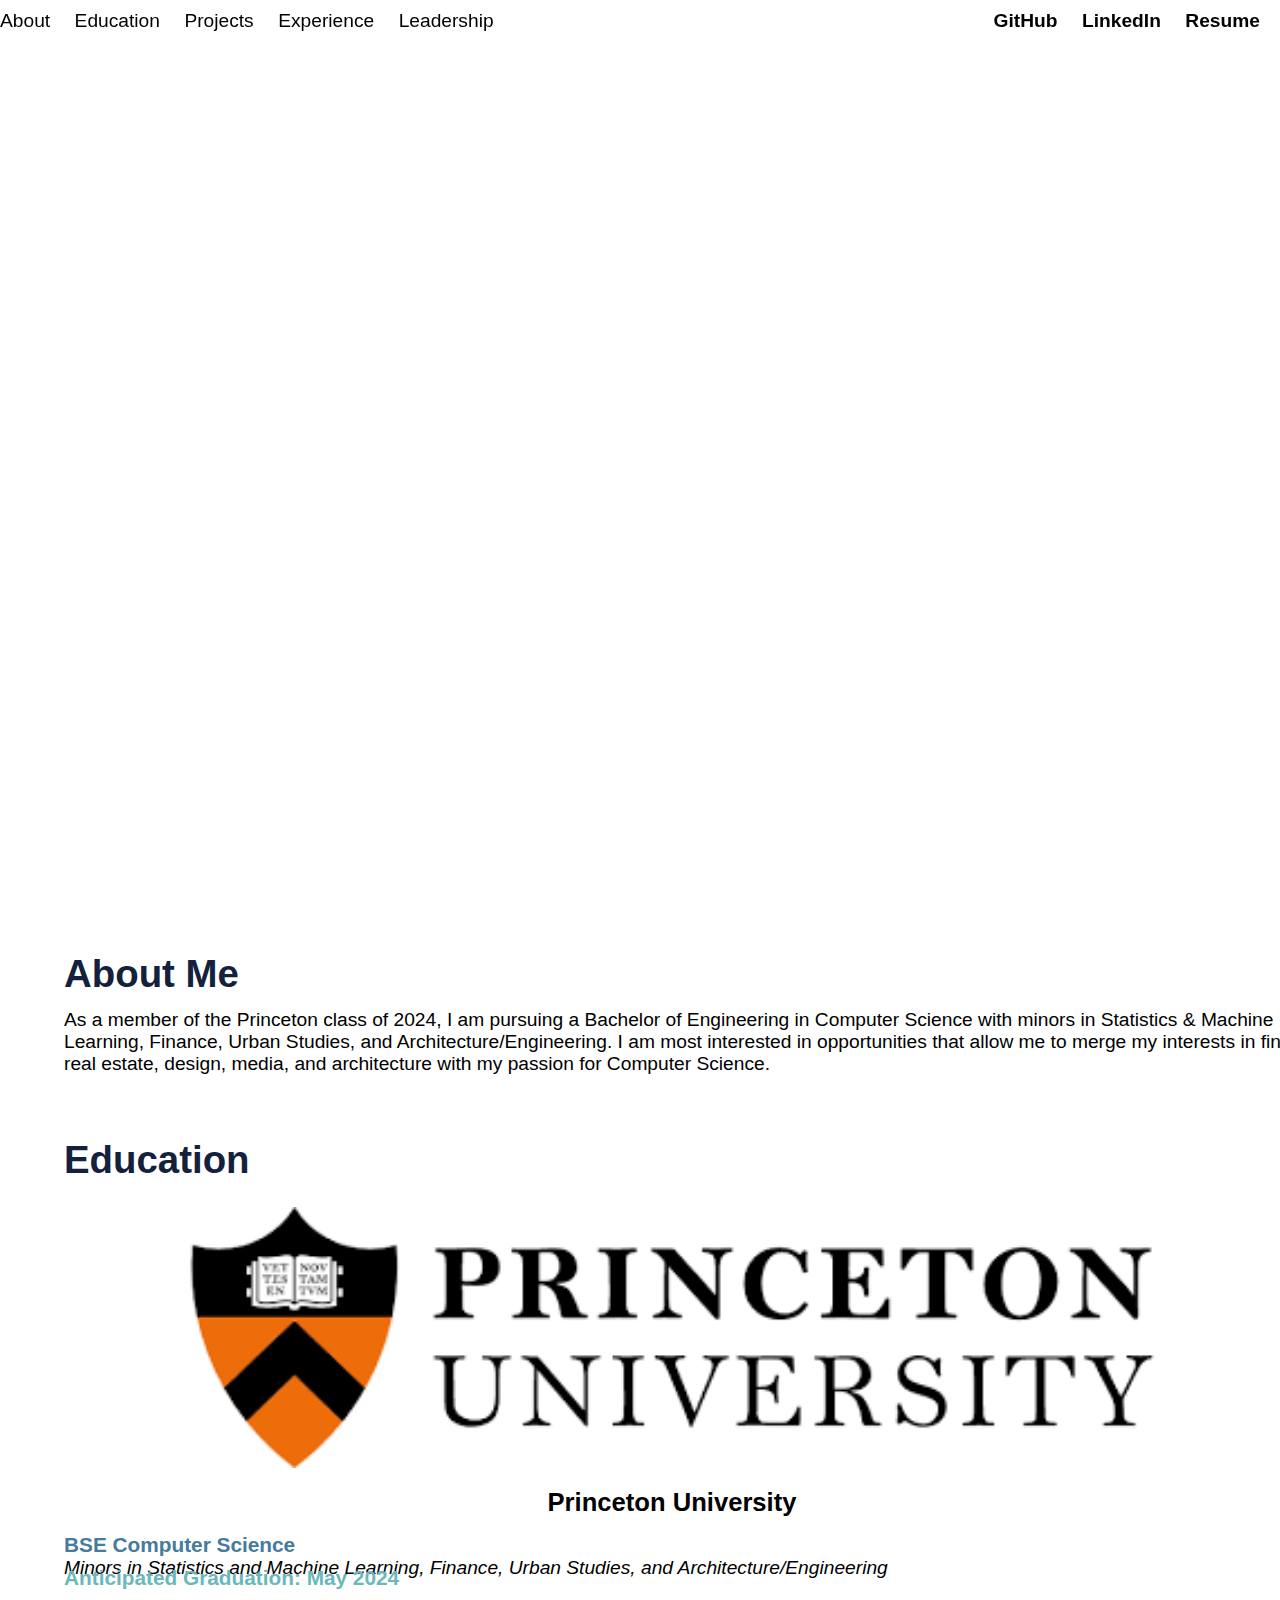
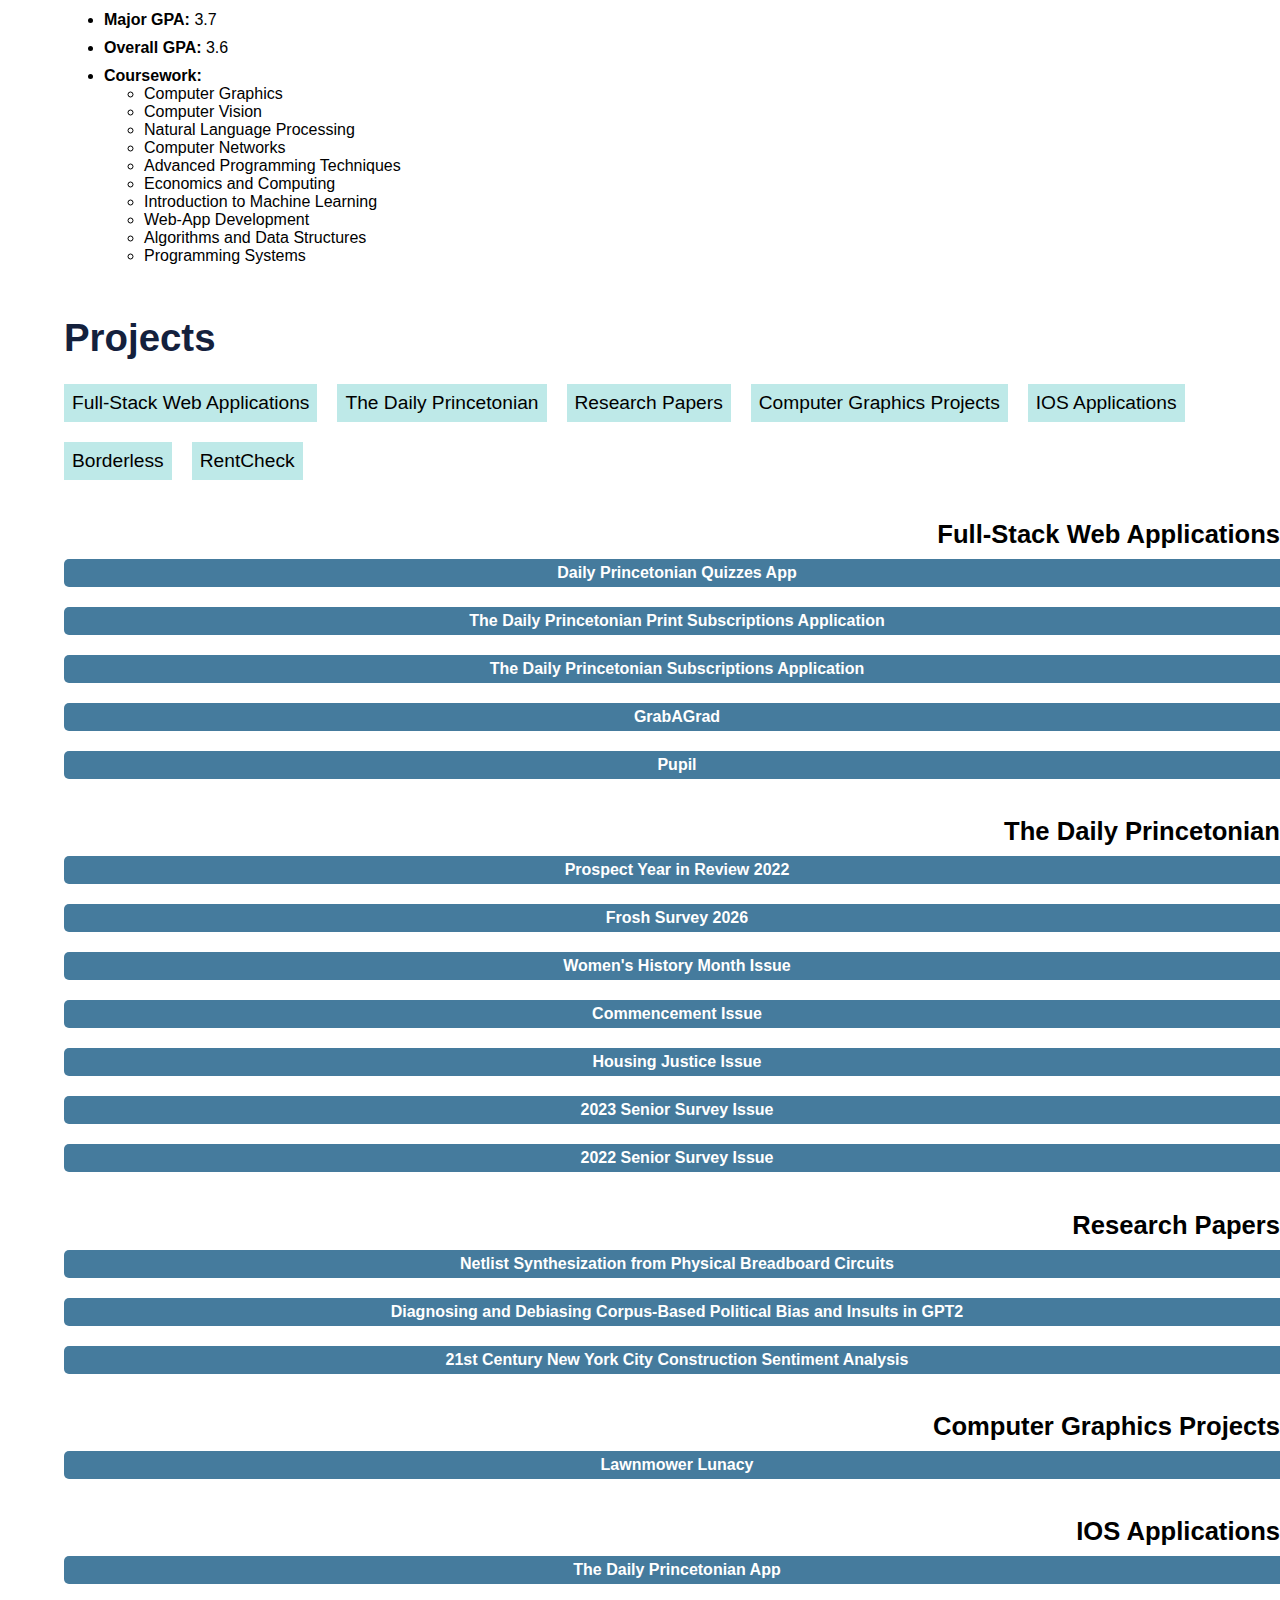
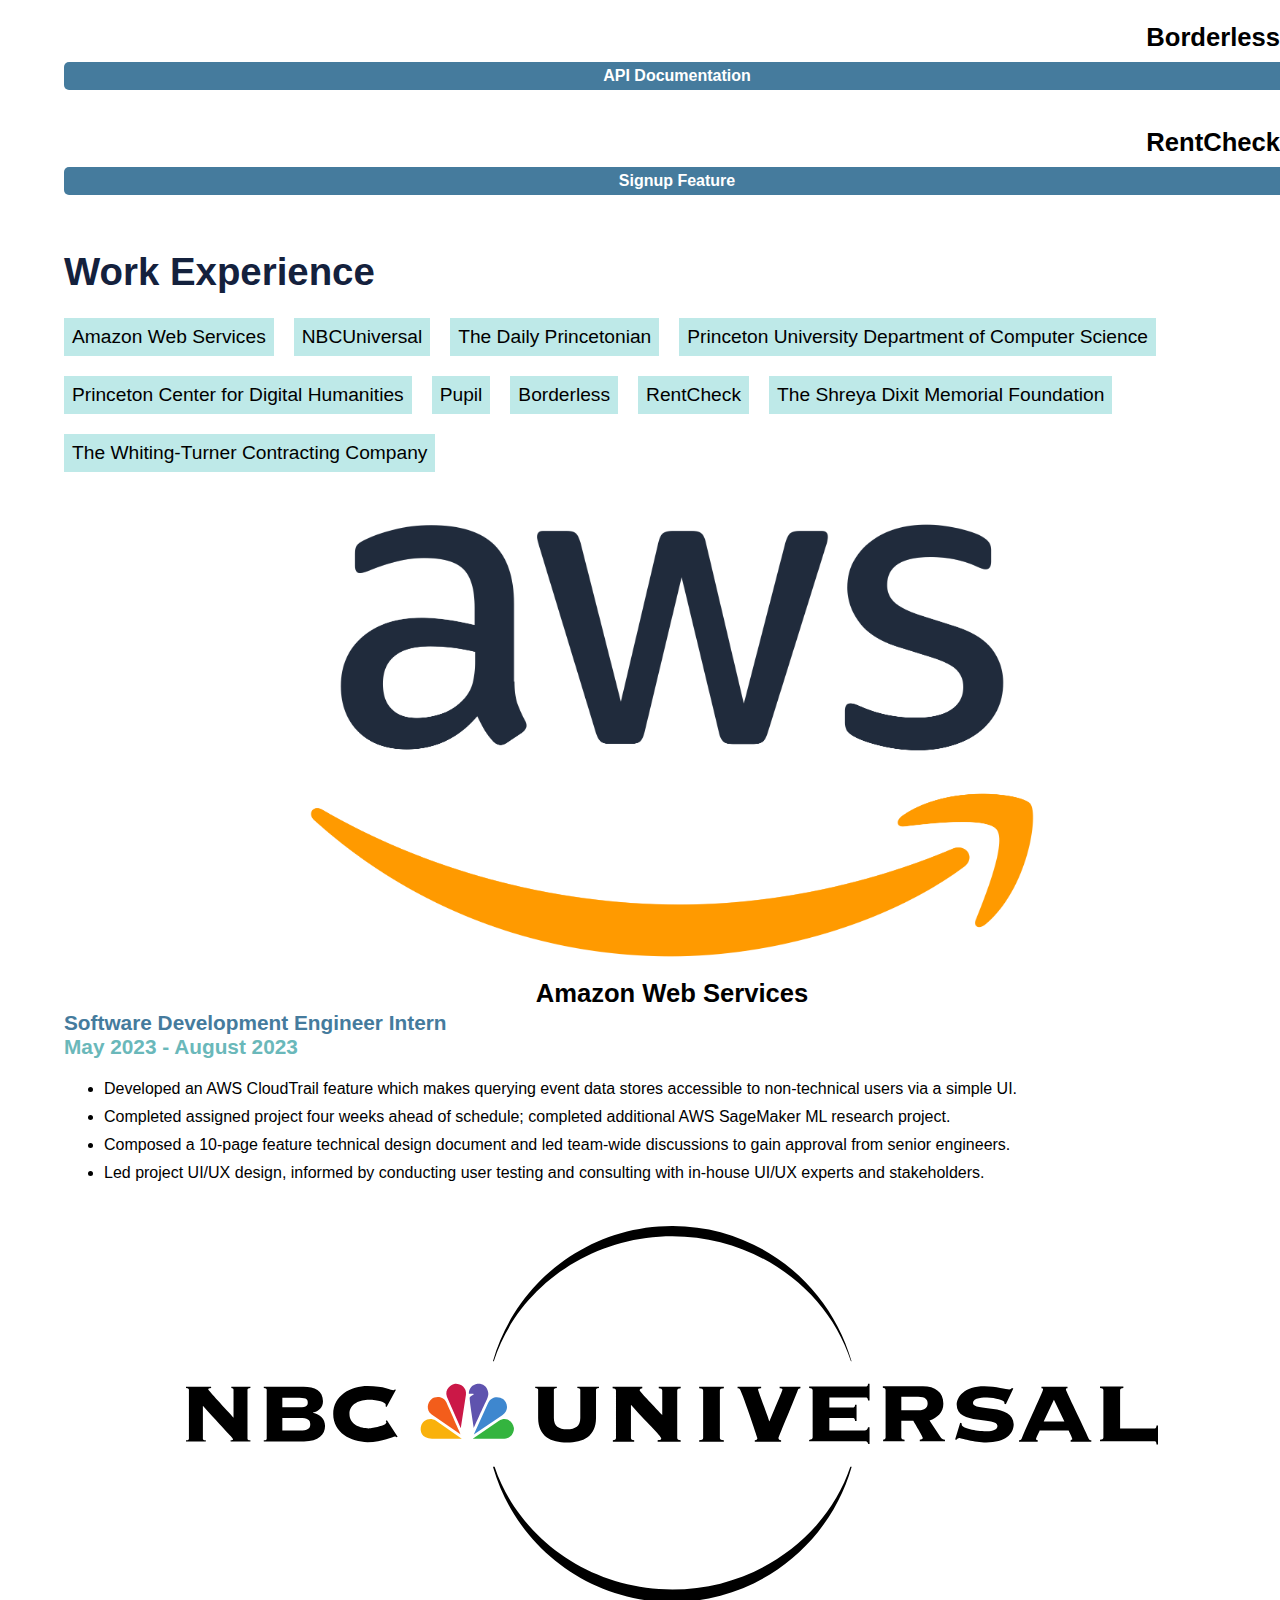
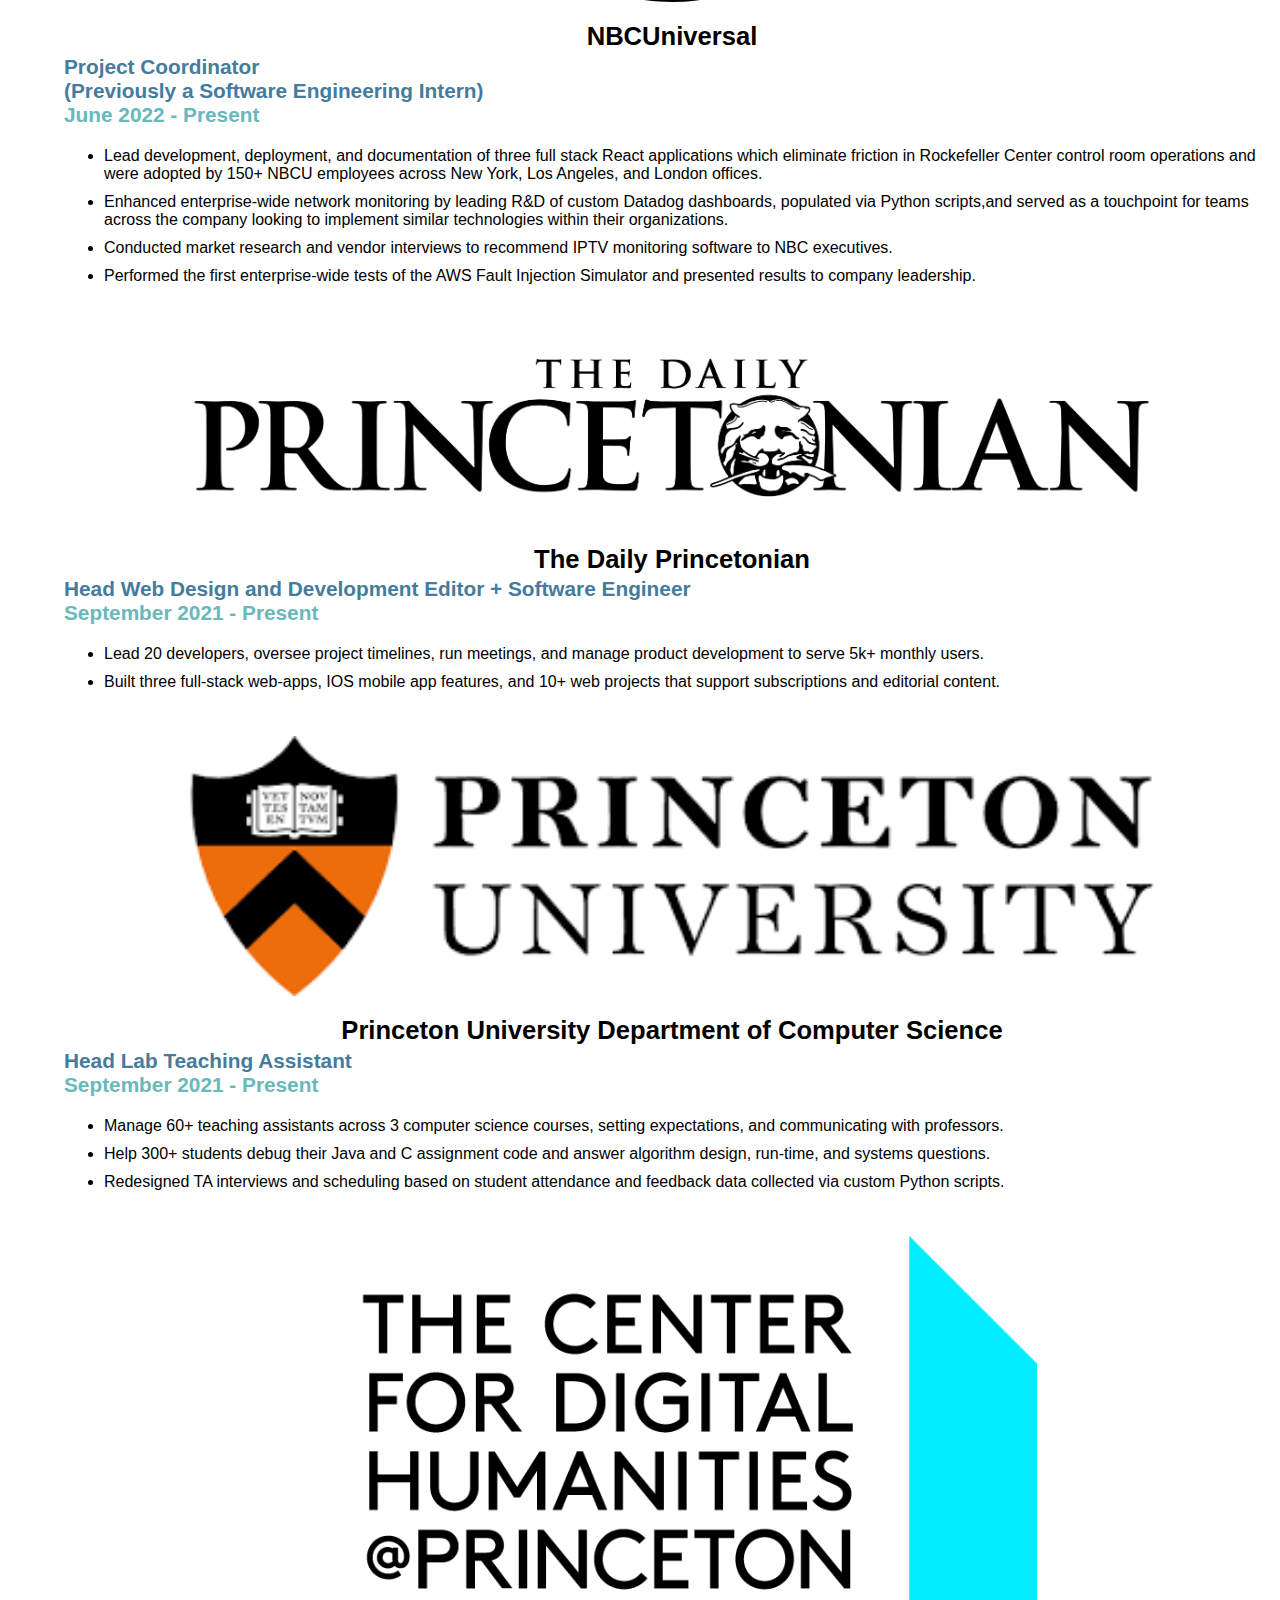
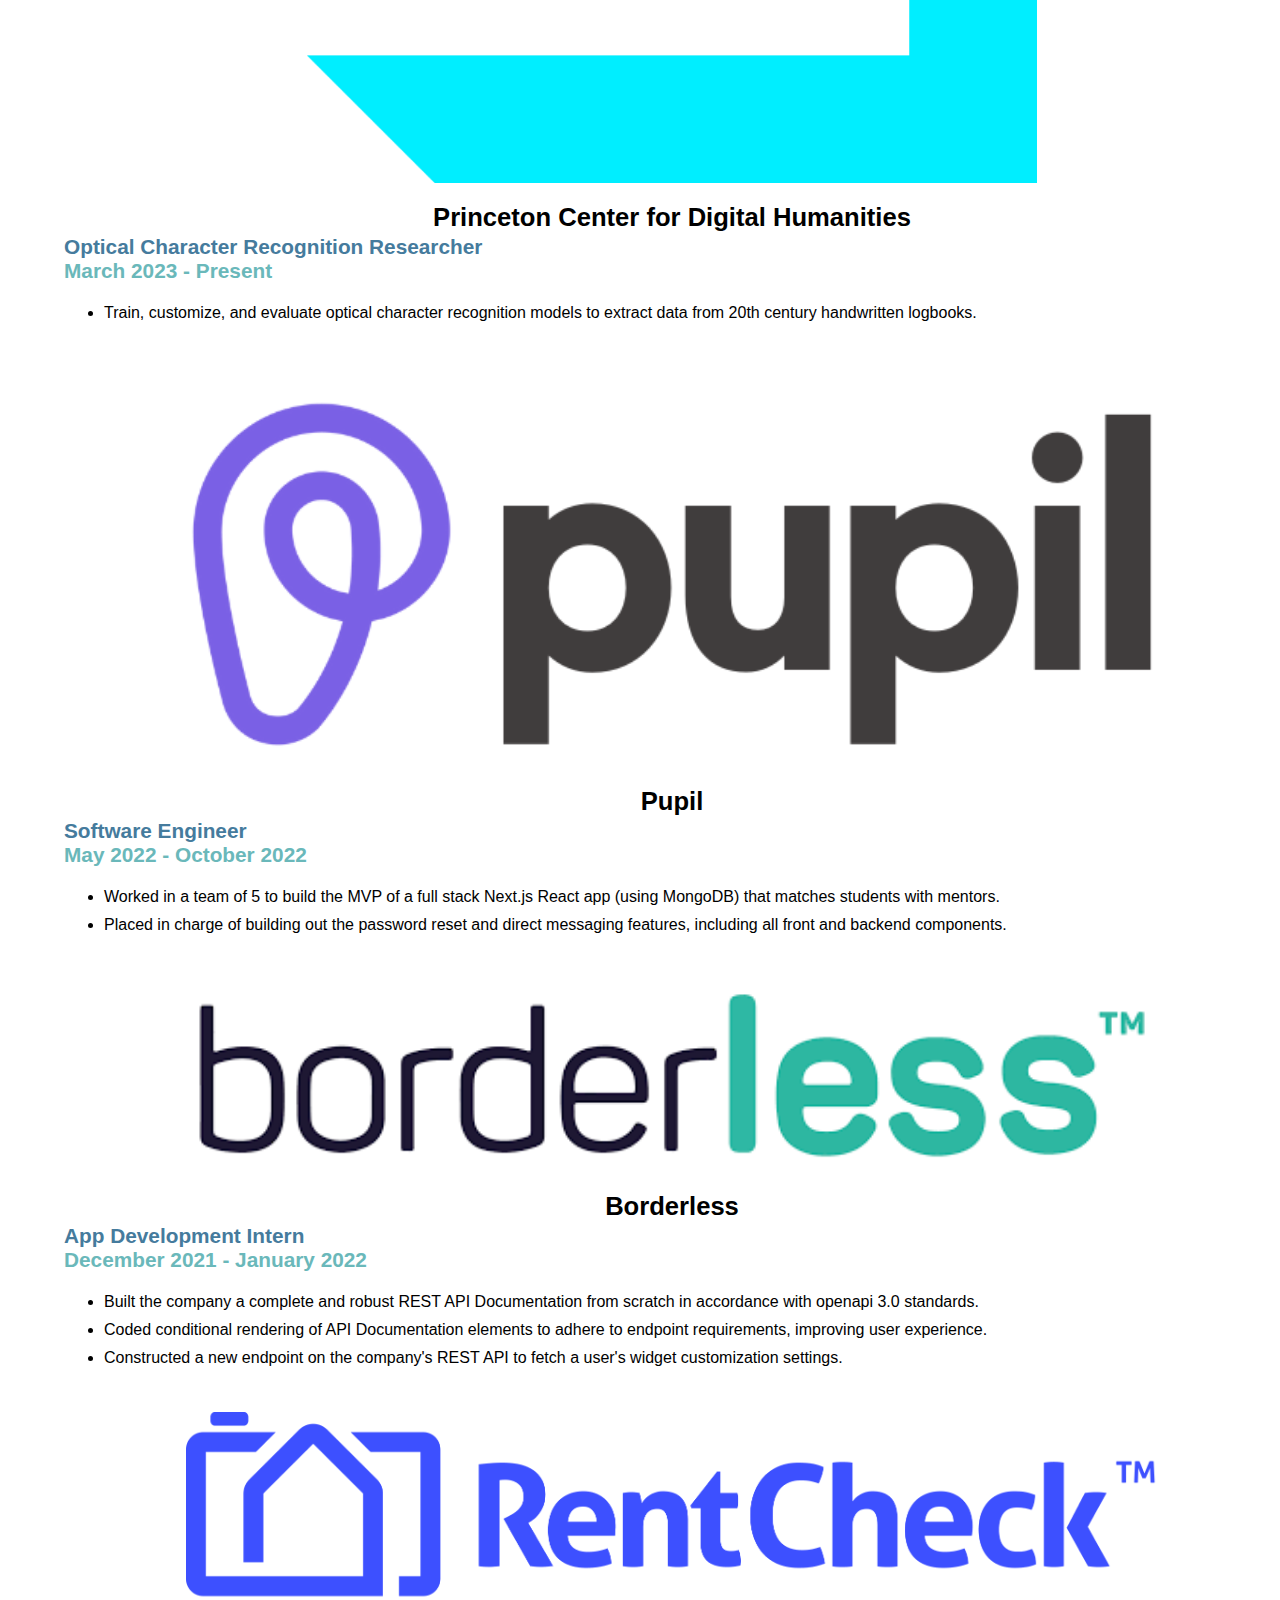
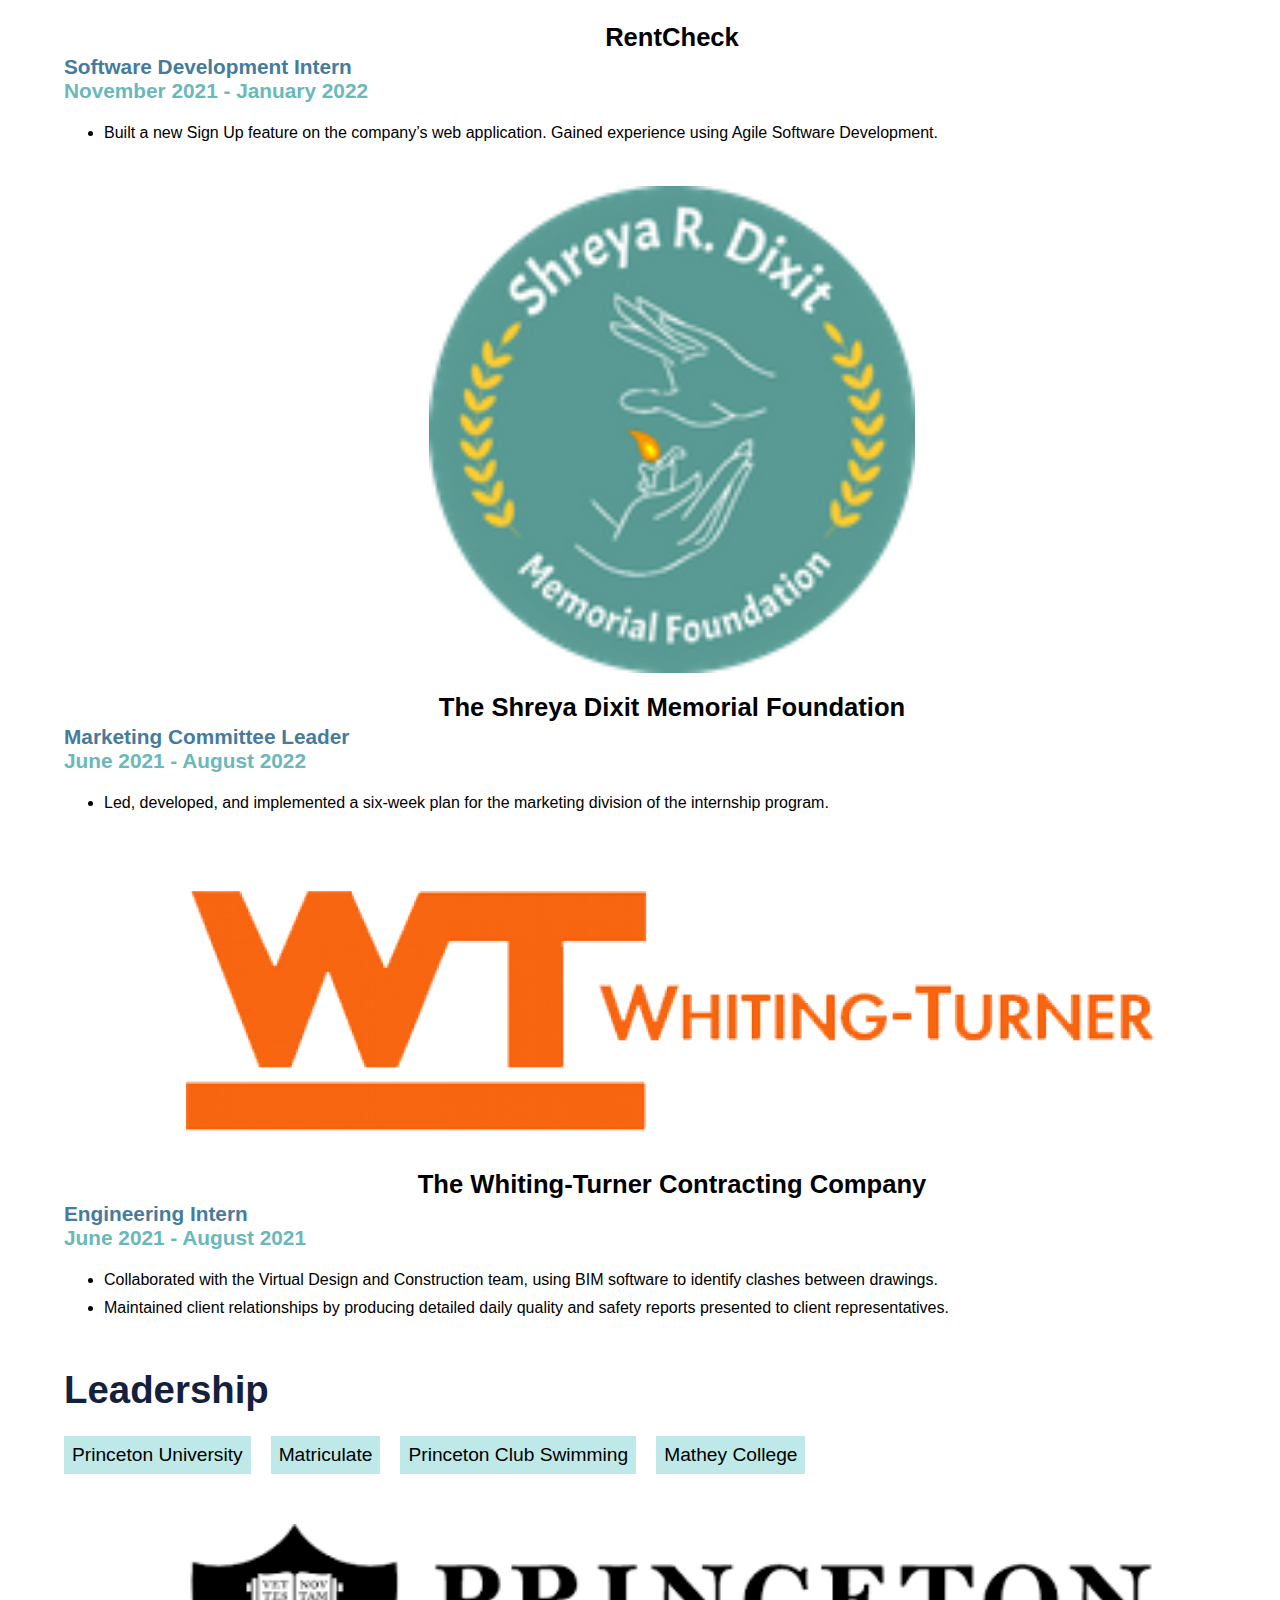
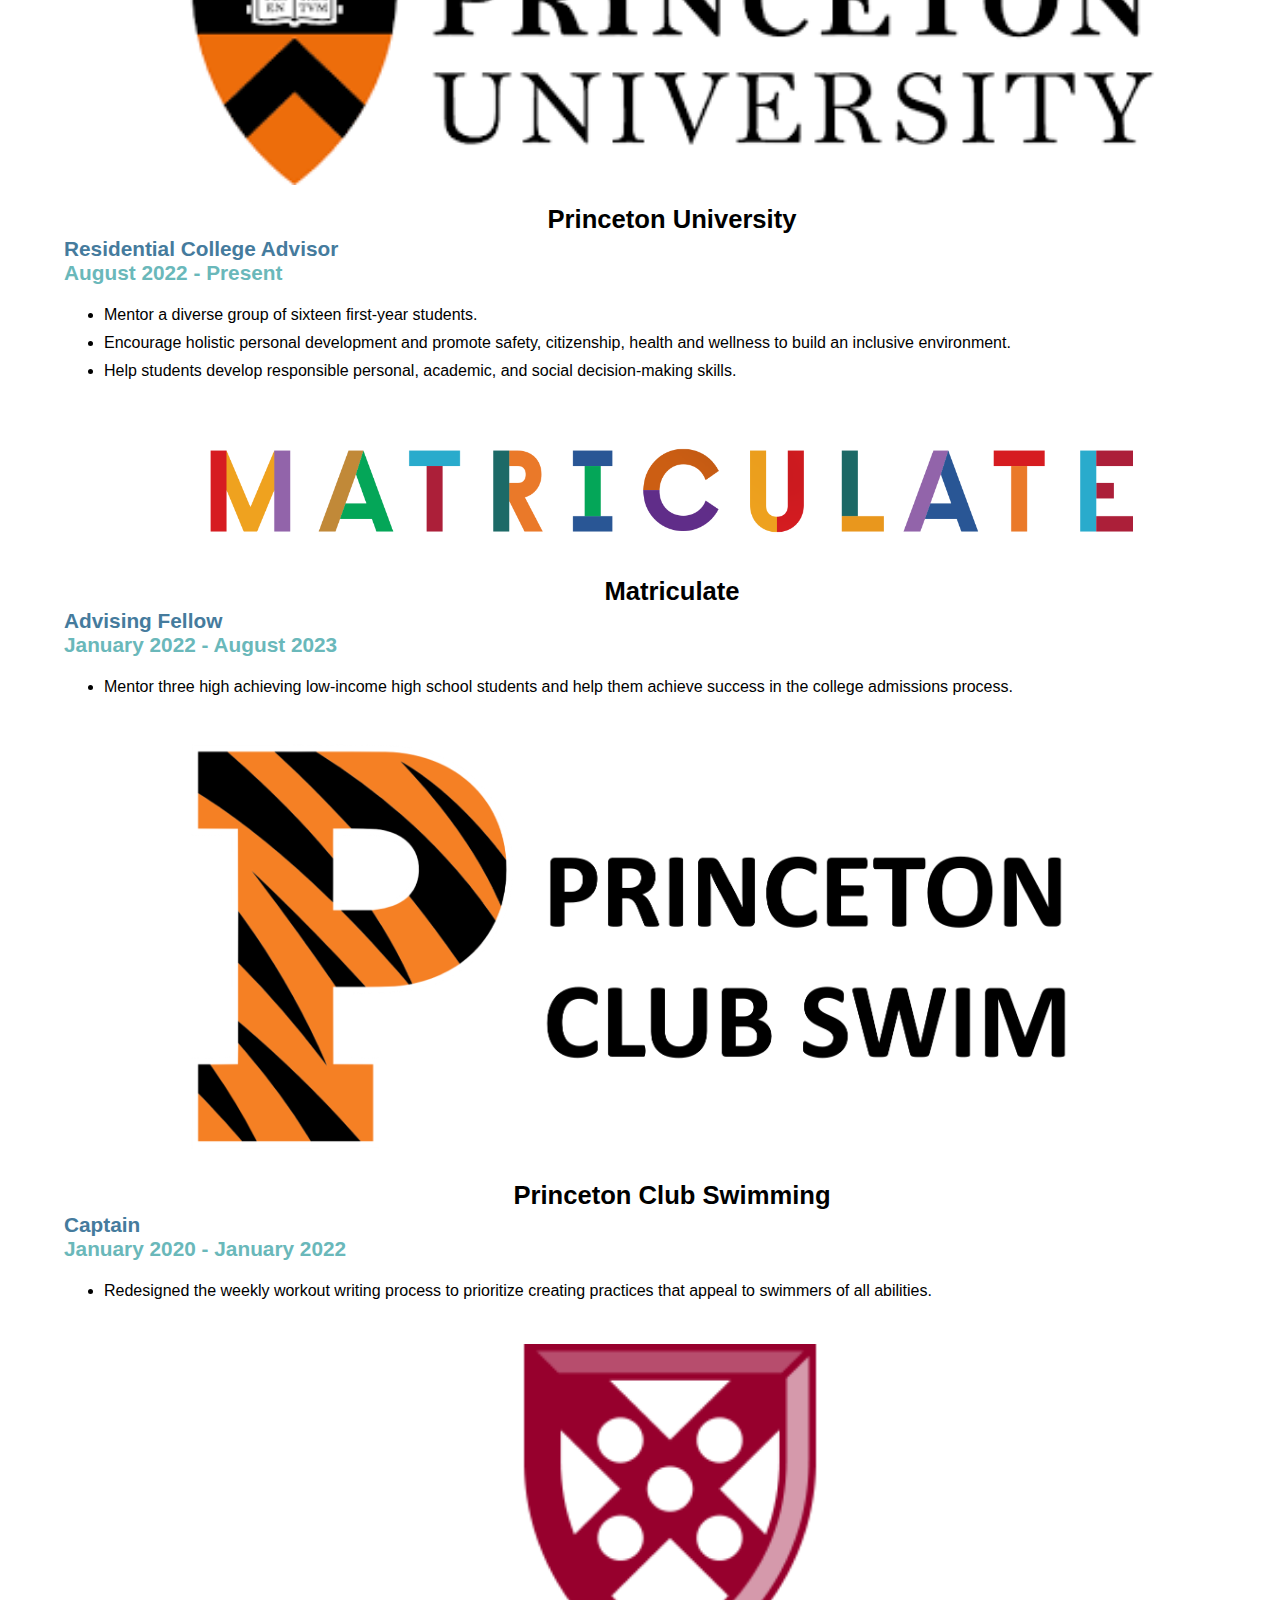
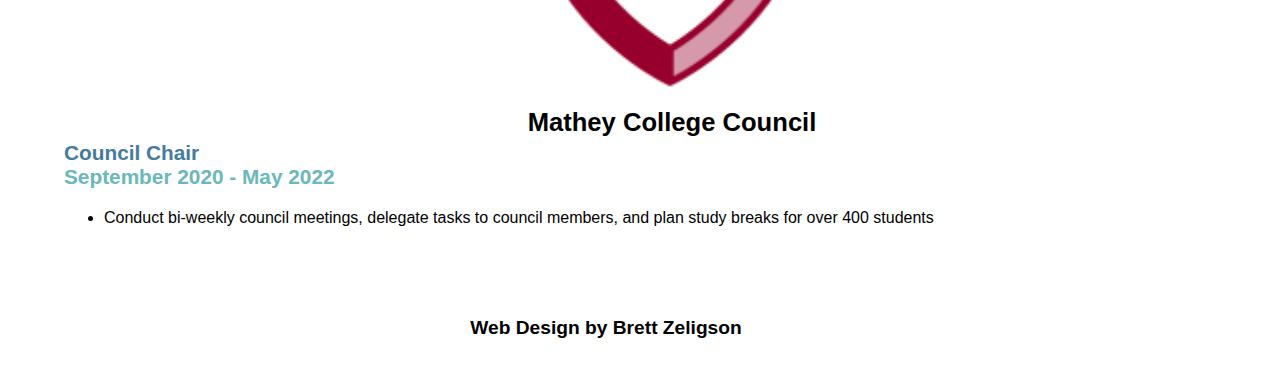
==== commit 2792f55d: "remove console log" ====
--- a/index.html
+++ b/index.html
@@ -37,7 +37,6 @@
     window.onscroll = function () {
         // We add pageYOffset for compatibility with IE.
         if (window.scrollY >= scrollTrigger || window.pageYOffset >= scrollTrigger) {
-            console.log("hi")
             document.getElementById("navbar").classList.add(className);
             let elements = document.getElementsByClassName("link");
             for (let i = 0; i < elements.length; i++) {
@@ -735,7 +734,7 @@
                     </div>
                     <div class="col-lg-7 col-sm-12 ">
                         <h2 class="text" style="text-align: center"><span>Princeton Club Swimming</span></h2>
-                        <p class="position">Co-Captain<br><span>January 2020 - January 2022</span></p>
+                        <p class="position">Captain<br><span>January 2020 - January 2022</span></p>
                         <ul className="resume-list">
                             <li> Redesigned the weekly workout writing process to prioritize creating practices that
                                 appeal
@@ -756,7 +755,7 @@
                     </div>
                     <div class="col-lg-7 col-sm-12 ">
                         <h2 class="text" style="text-align: center"><span>Mathey College Council</span></h2>
-                        <p class="position">Council Co-Chair<br><span>September 2020 - May 2022</span></p>
+                        <p class="position">Council Chair<br><span>September 2020 - May 2022</span></p>
                         <ul className="resume-list">
                             <li>Conduct bi-weekly council meetings, delegate tasks to council members, and plan study
                                 breaks
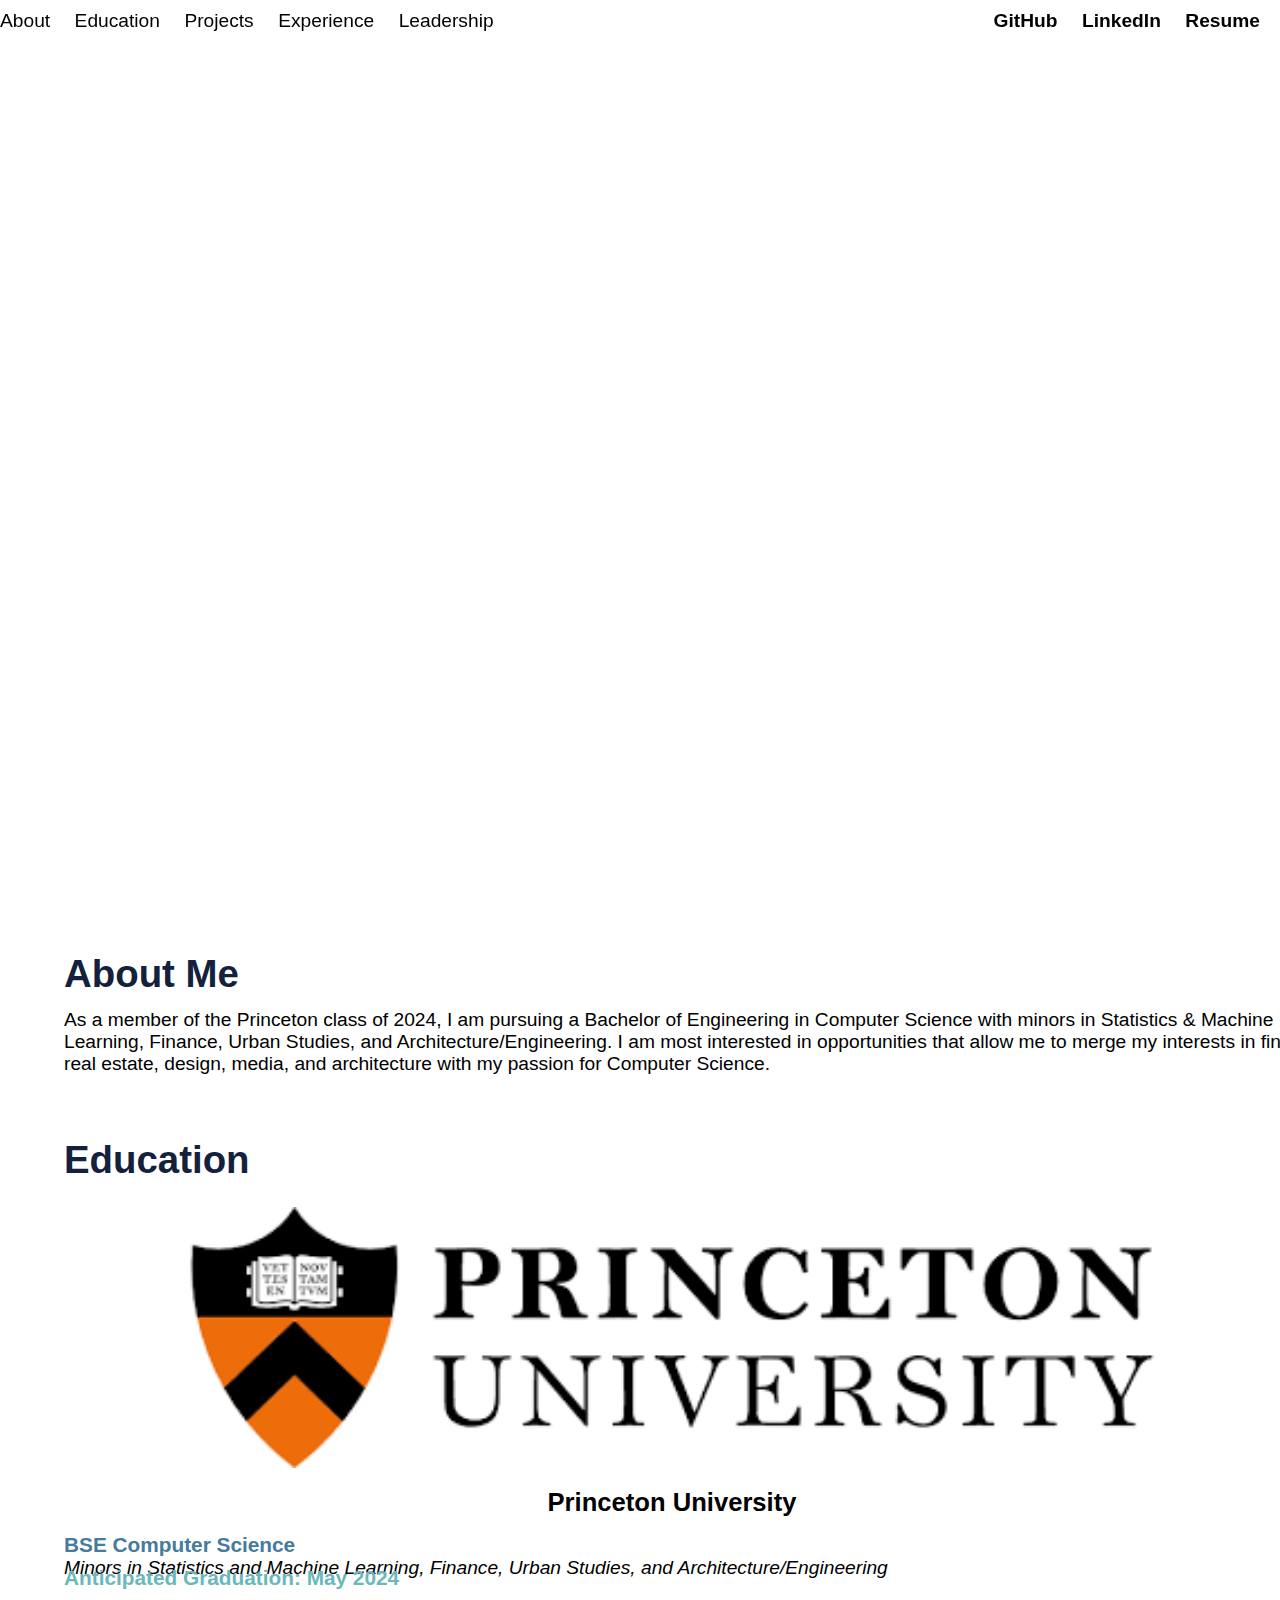
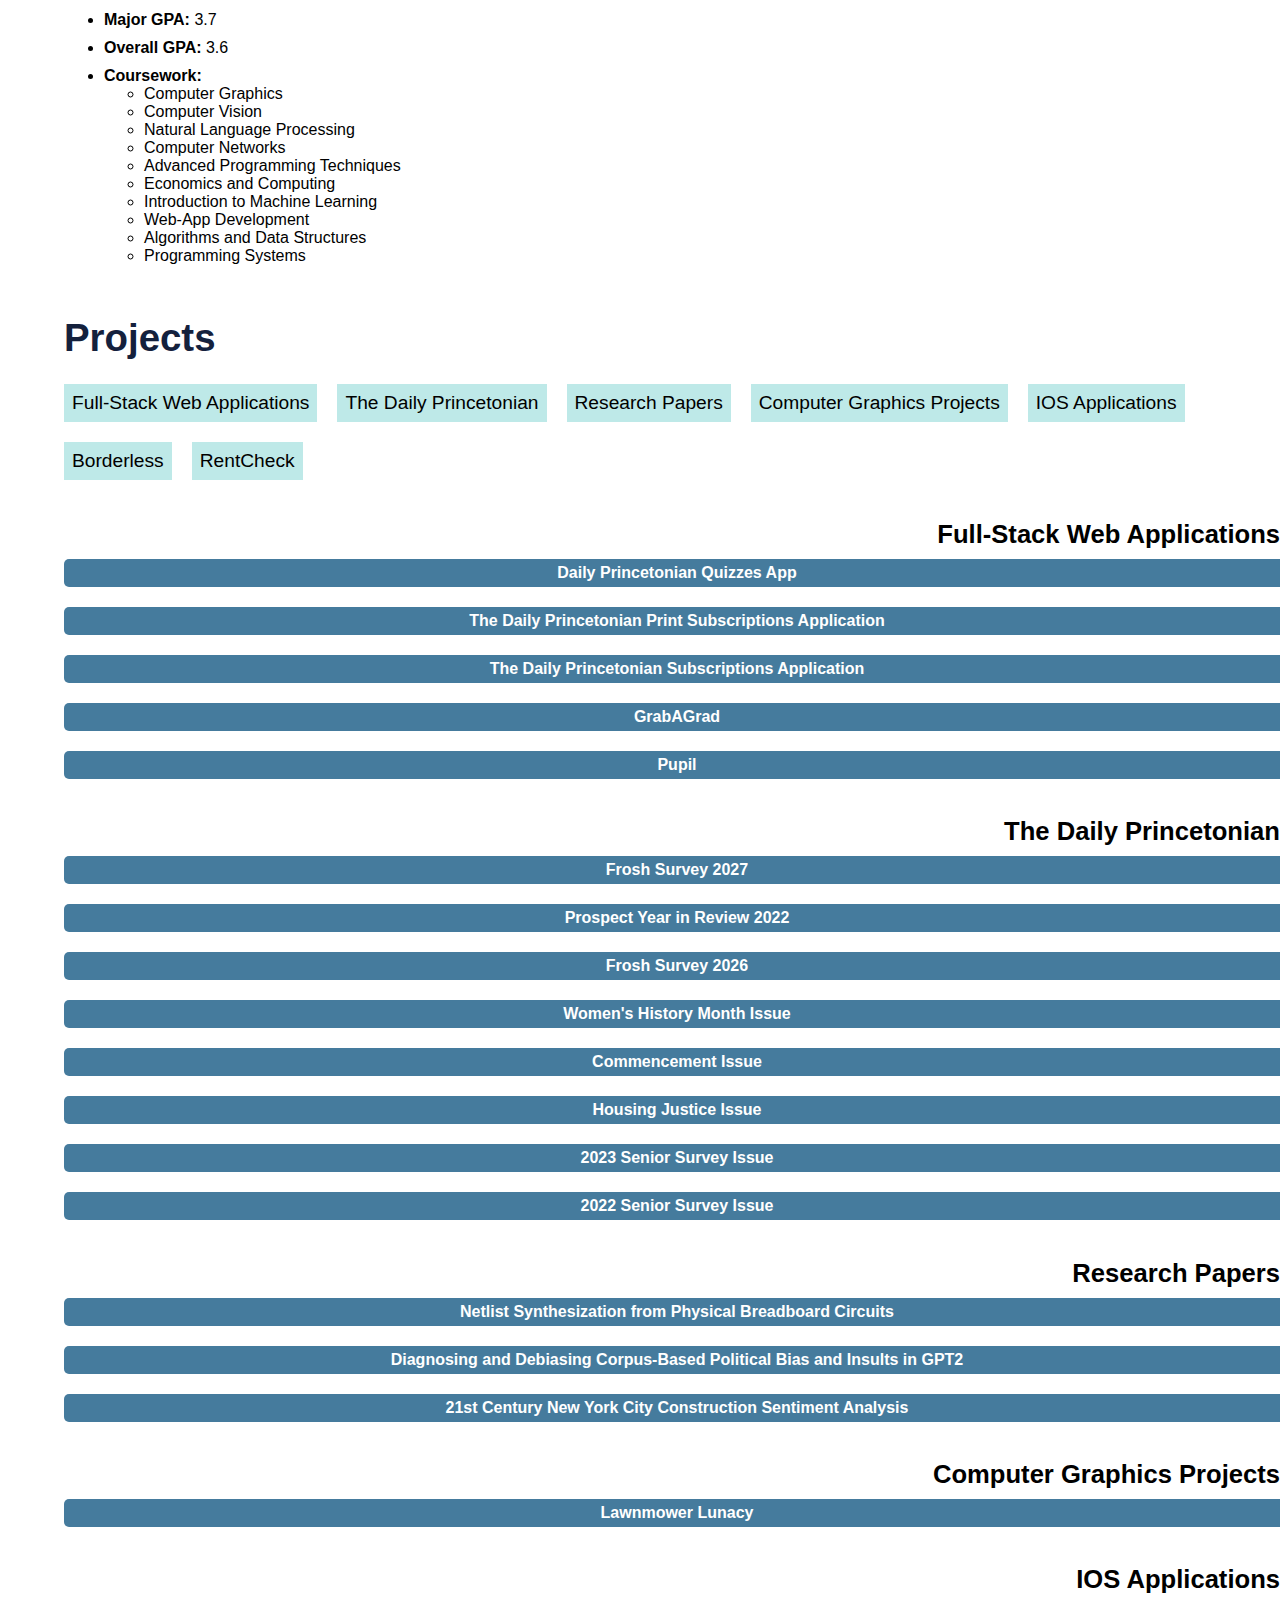
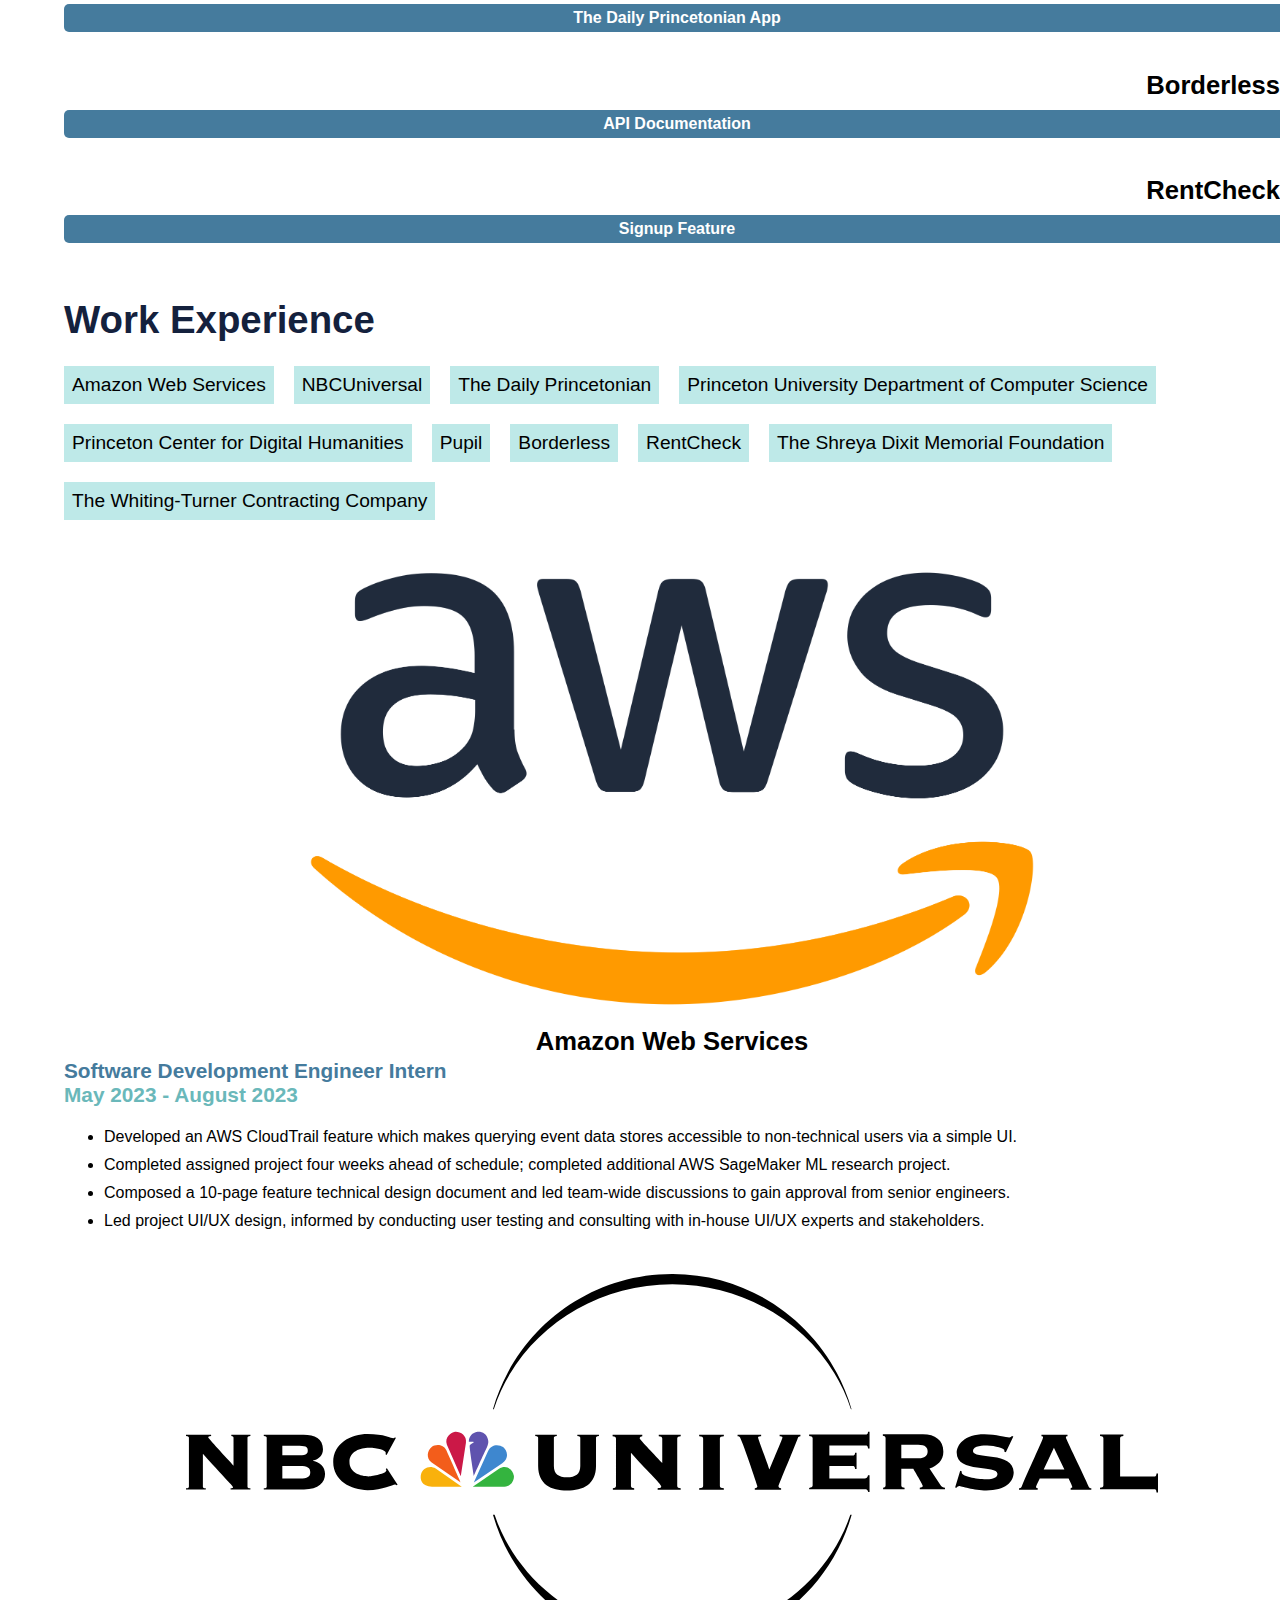
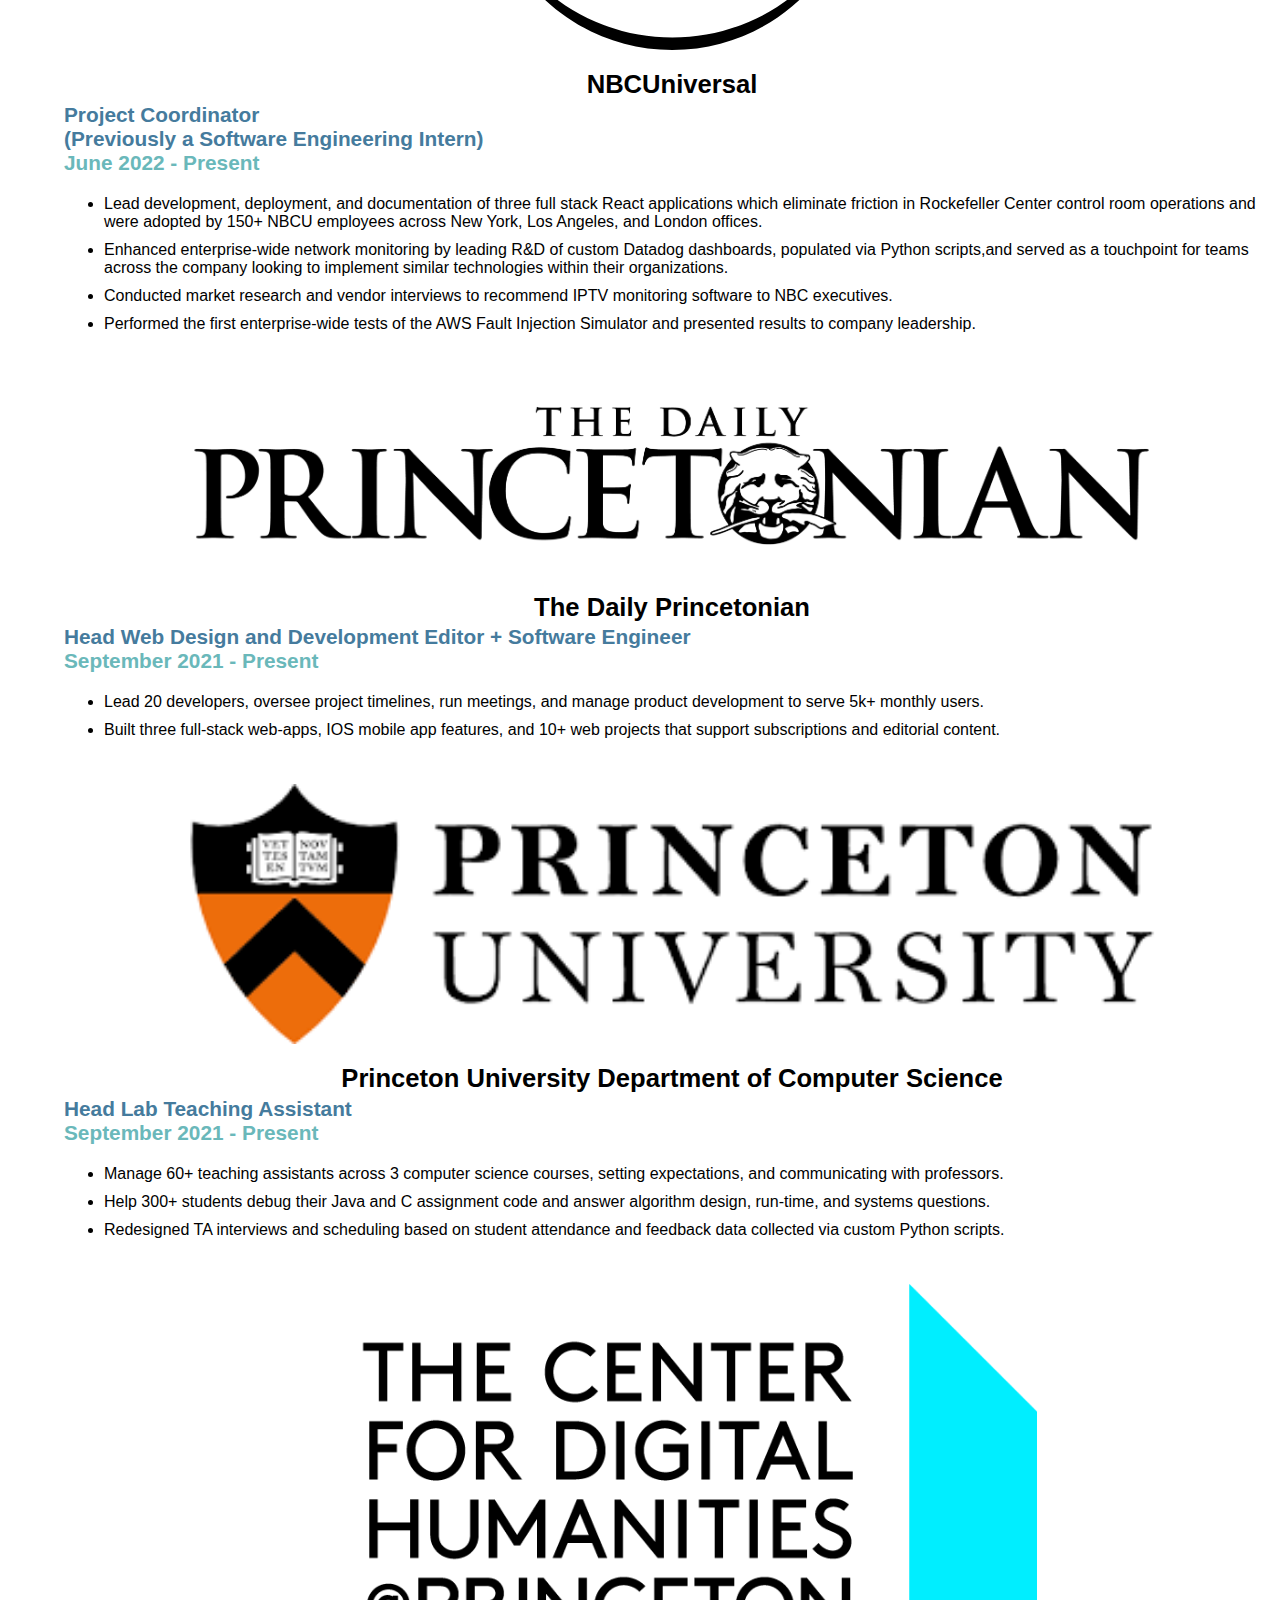
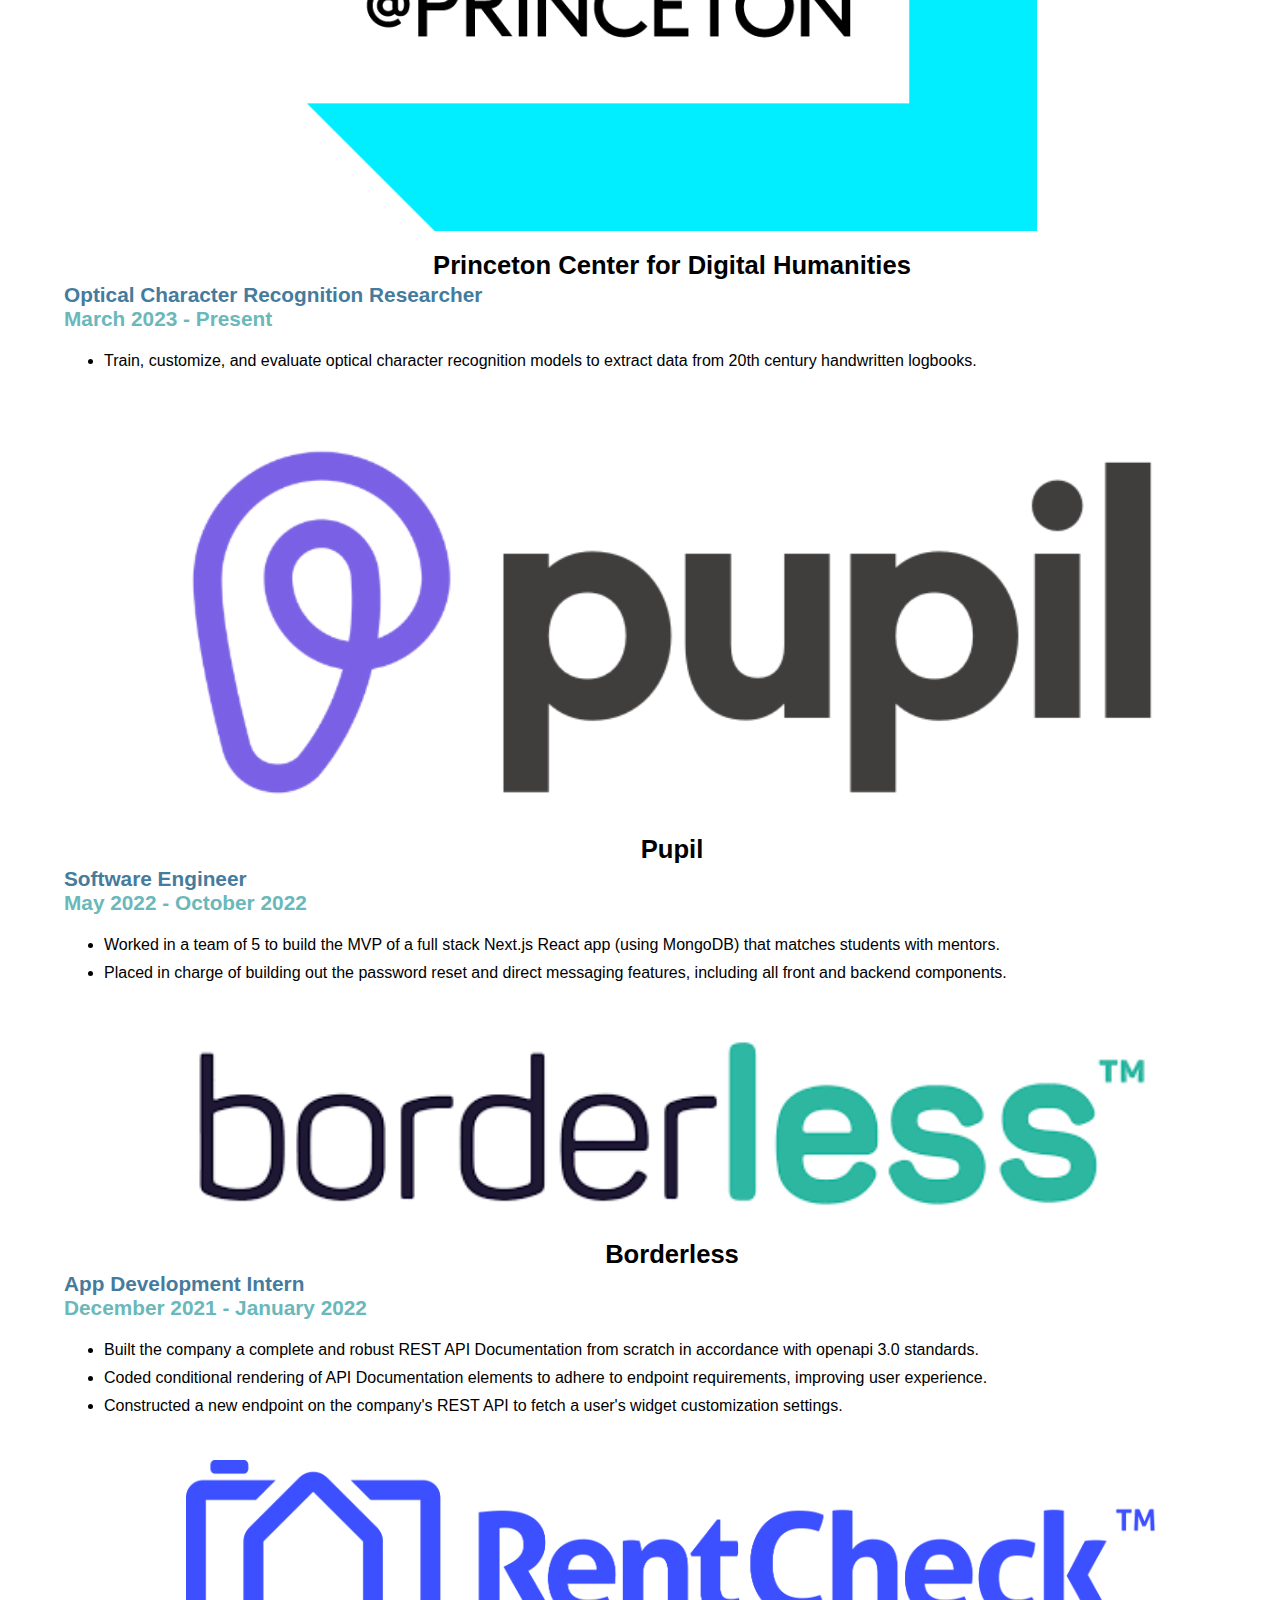
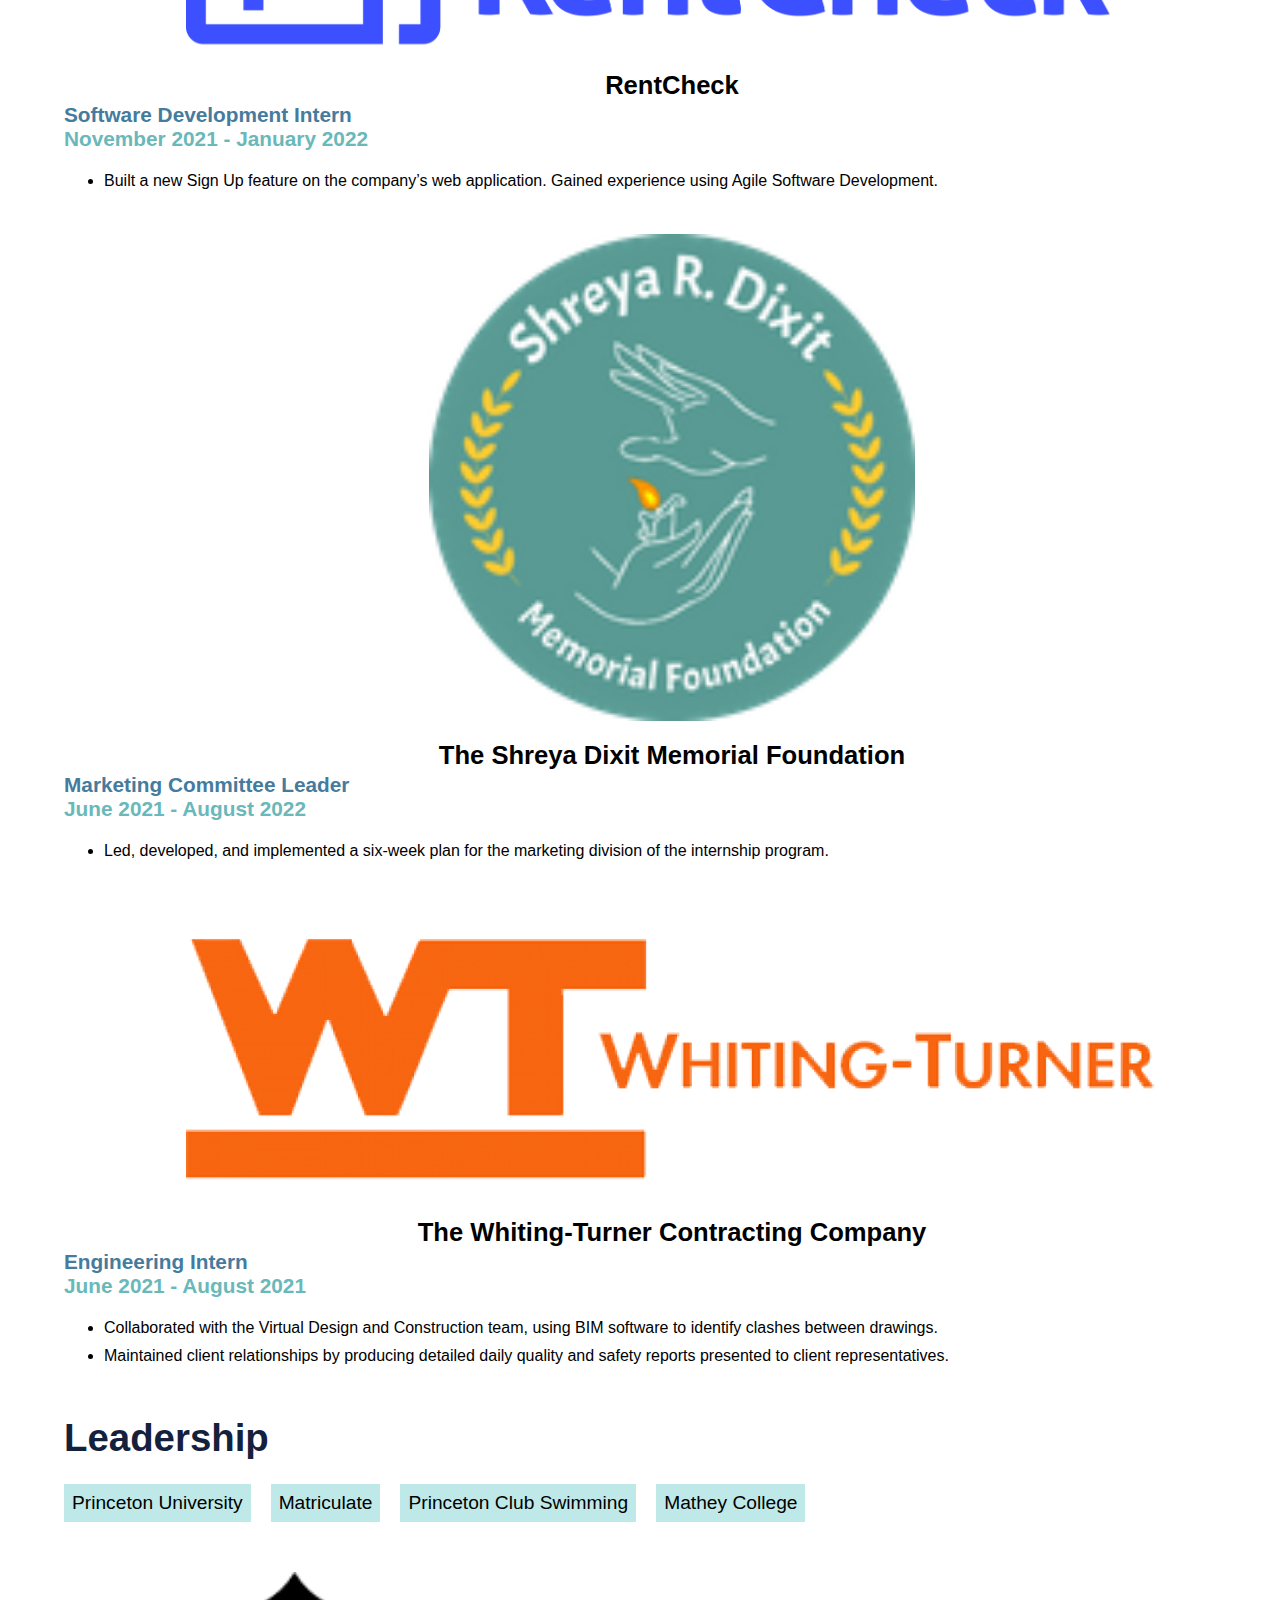
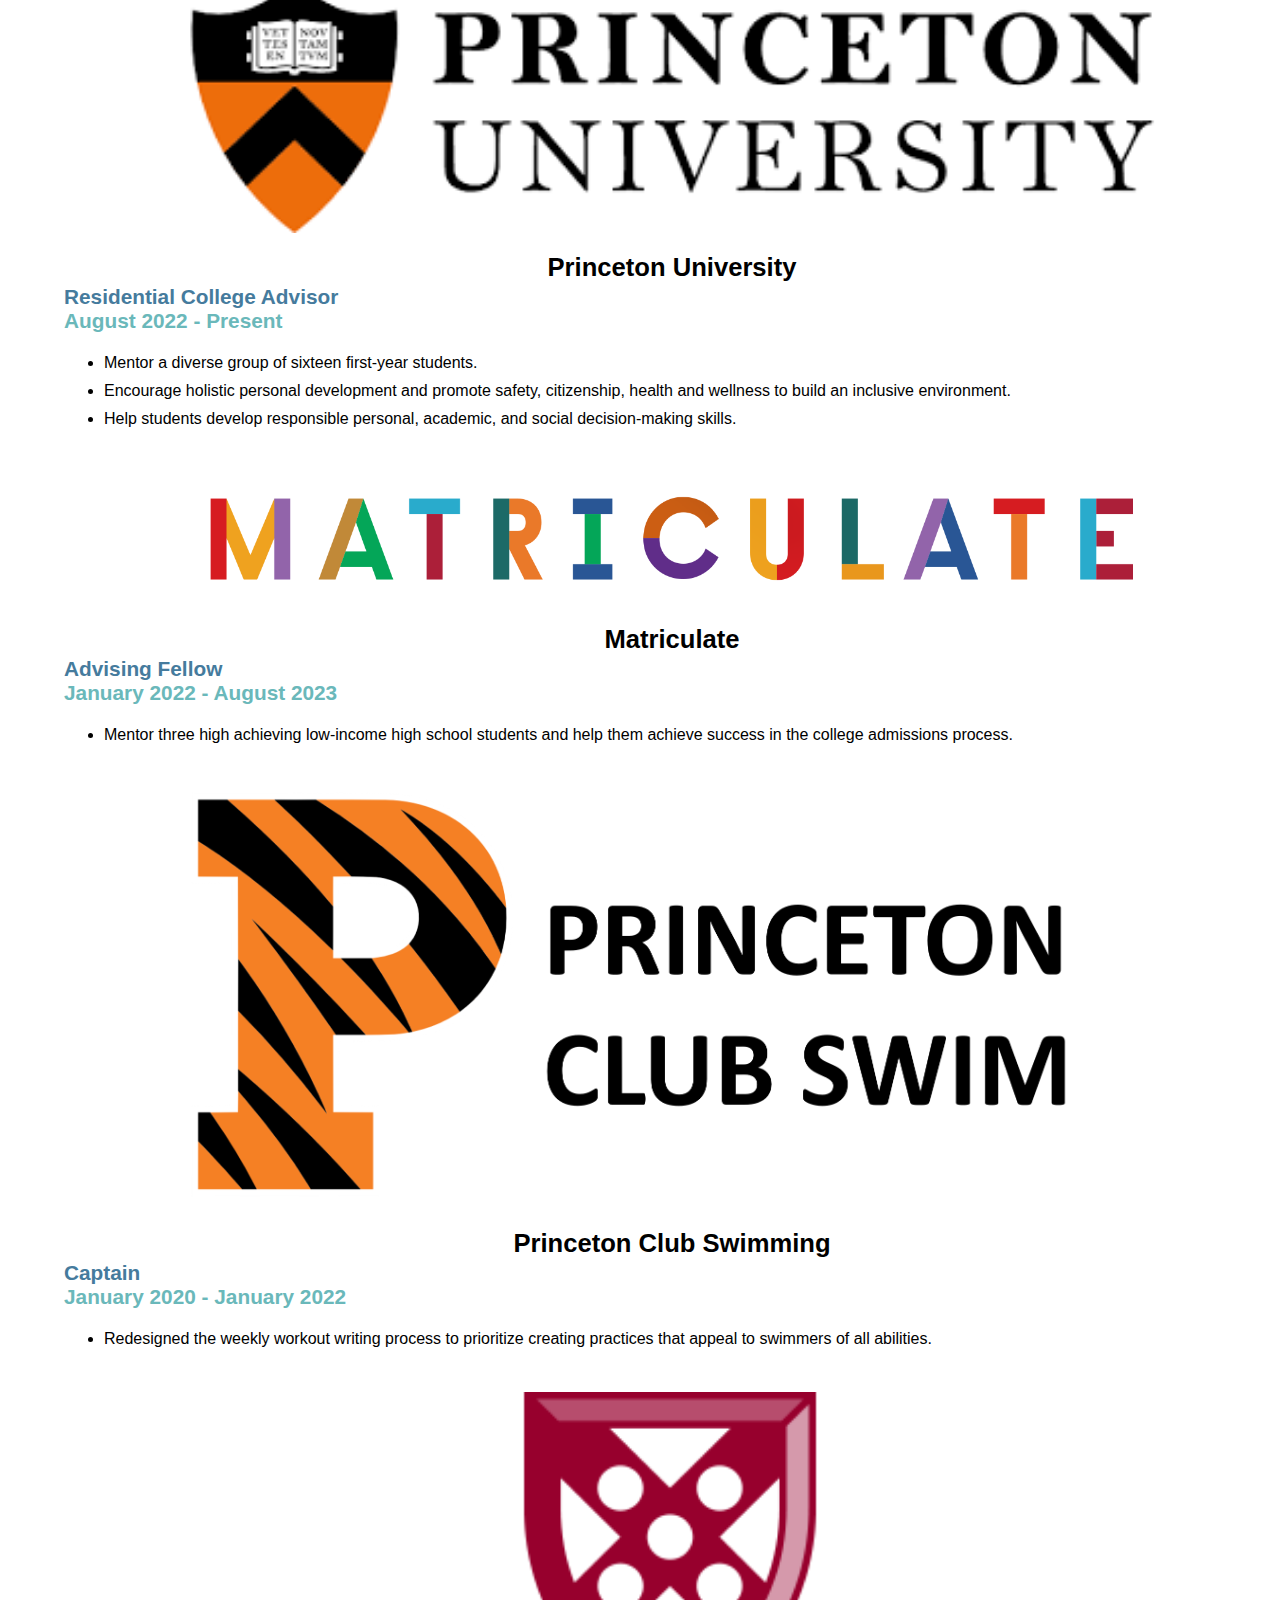
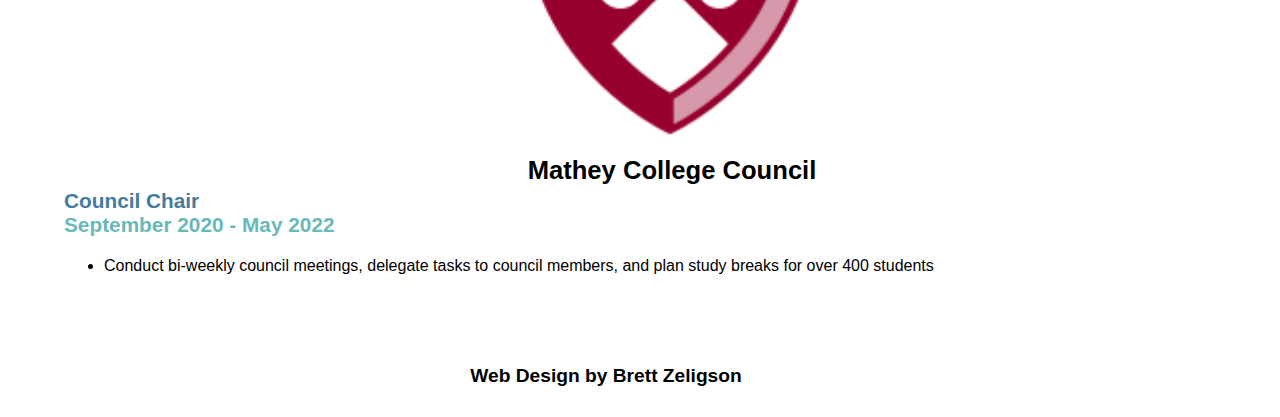
==== commit 77232061: "frosh survey 2027" ====
--- a/index.html
+++ b/index.html
@@ -76,7 +76,7 @@
             <a class="link" target="_blank" href="https://github.com/zeligsonbrett">GitHub</a>
             <a class="link" target="_blank" href="https://www.linkedin.com/in/brett-zeligson/">LinkedIn</a>
             <a class="link" target="_blank"
-                href="https://drive.google.com/file/d/12BHiEt8dx4NlX3LM7NXw8thrQGjAVM1H/view?usp=sharing">Resume</a>
+                href="https://drive.google.com/file/d/1kASM5thgx3GPwLDRuci2VocJElACuFop/view?usp=sharing">Resume</a>
         </span>
     </nav>
 
@@ -233,6 +233,14 @@
                         <div class="container-fluid" style="color: white;">
                             <div class="row">
                                 <div class="col-12" style="text-align:center">
+                                    <a href="https://projects.dailyprincetonian.com/frosh-survey-2027/"
+                                        target="_blank" style="color: white;" class="link-btn">
+                                        <strong>Frosh Survey 2027</strong>
+                                    </a>
+                                </div>
+                            </div>
+                            <div class="row">
+                                <div class="col-12" style="text-align:center">
                                     <a href="https://projects.dailyprincetonian.com/prospect-year-in-review-2022/"
                                         target="_blank" style="color: white;" class="link-btn">
                                         <strong>Prospect Year in Review 2022</strong>
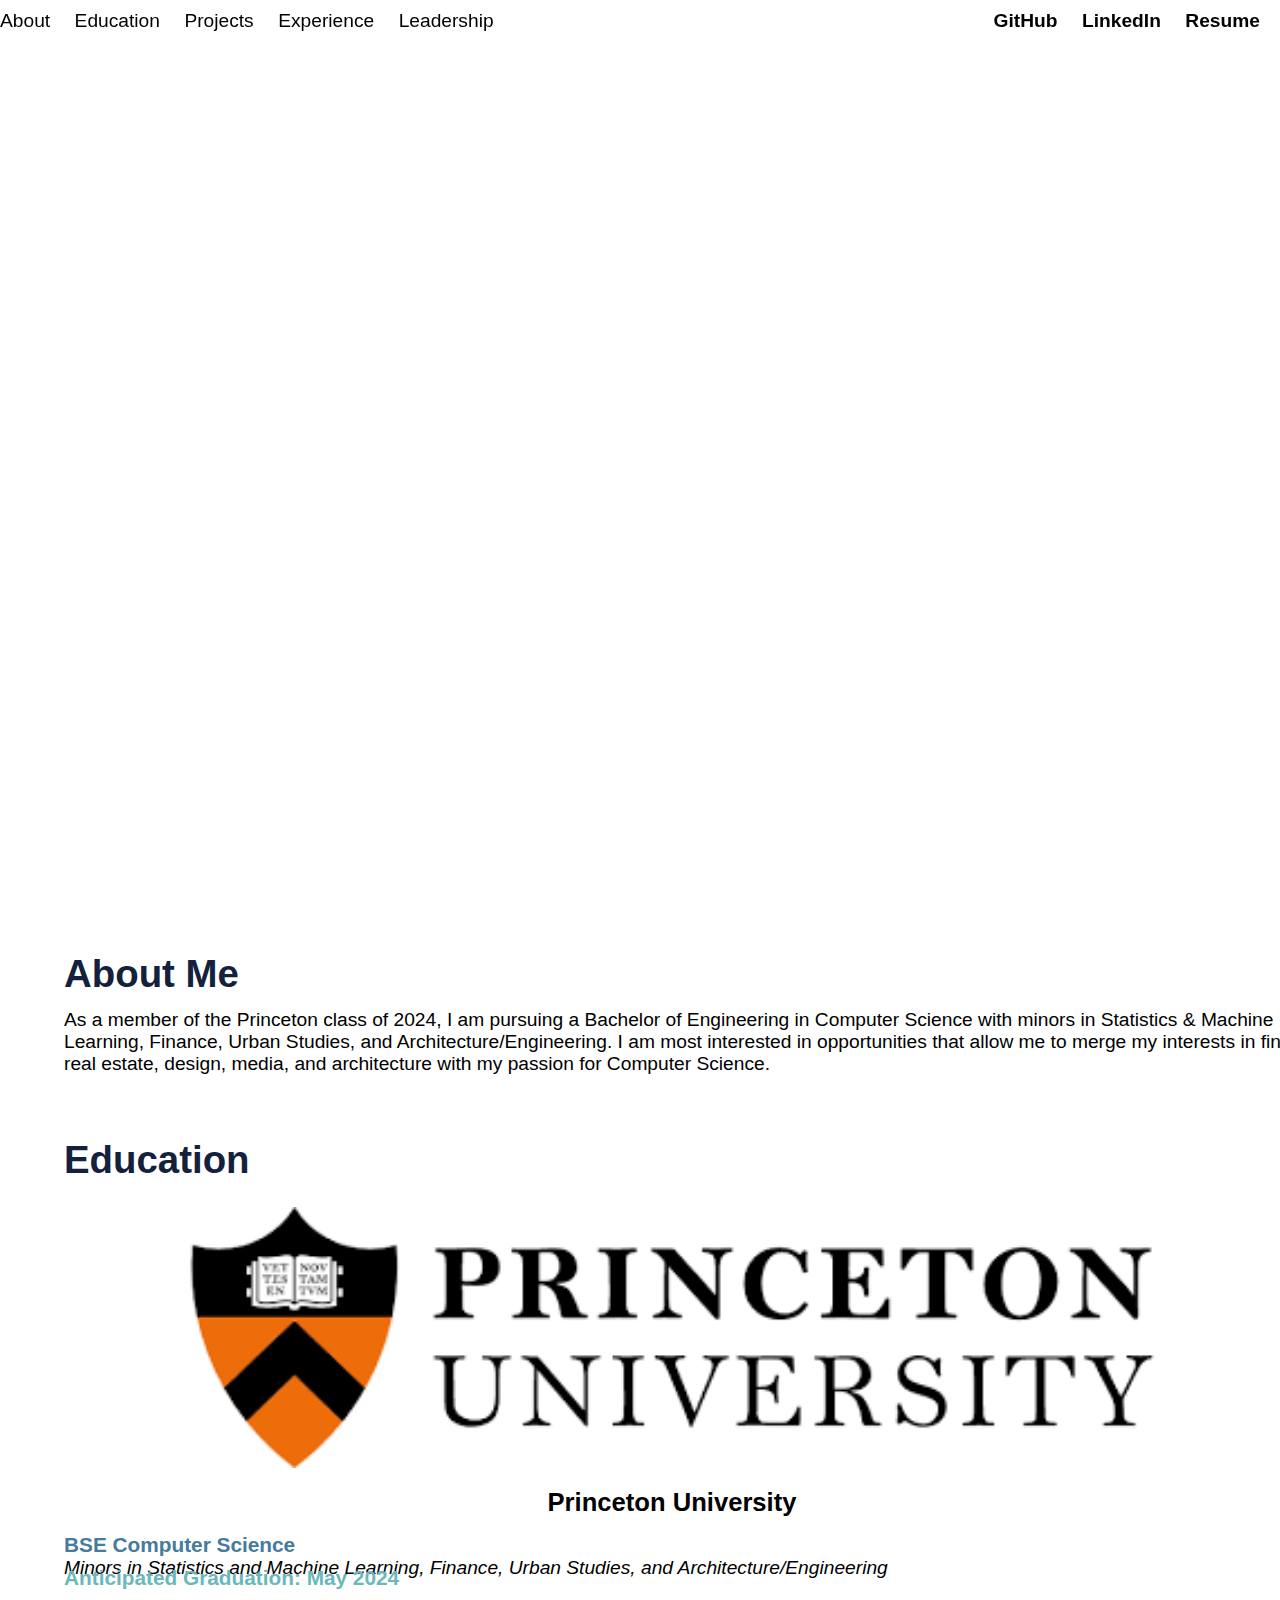
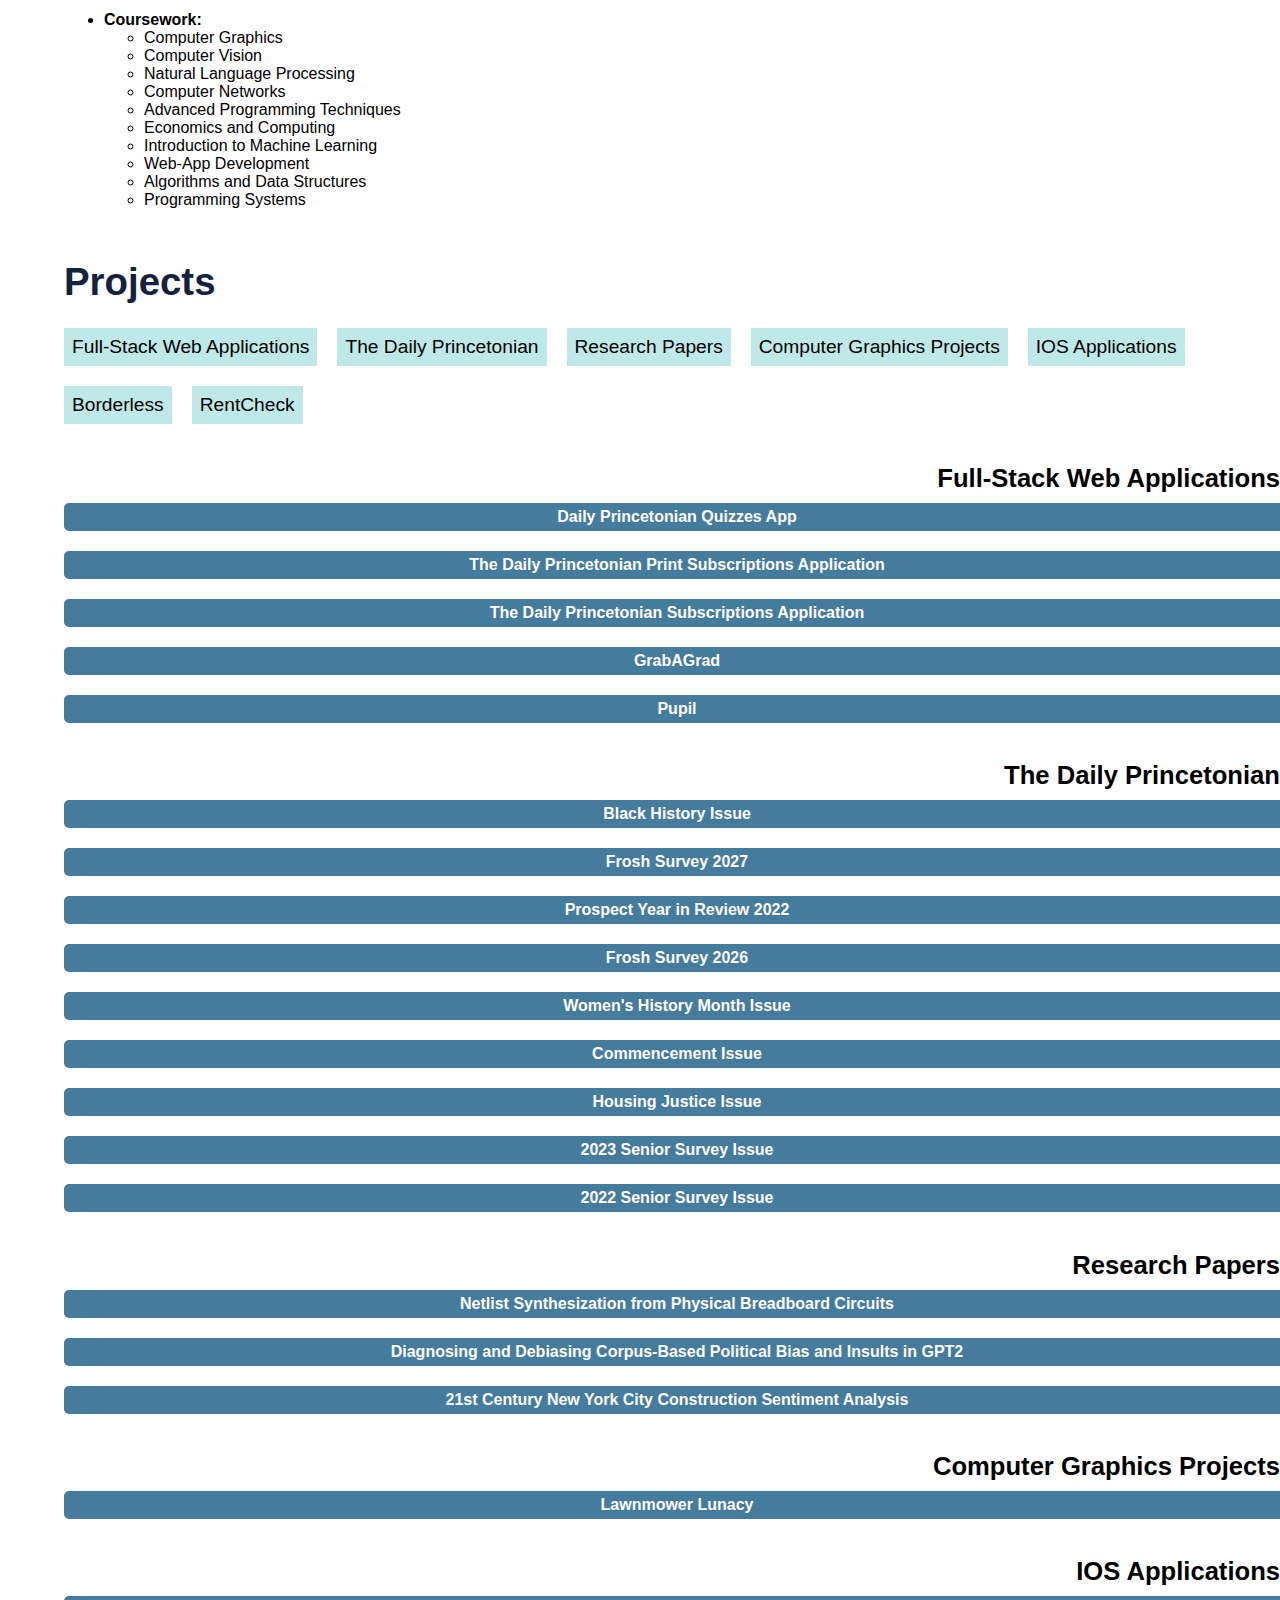
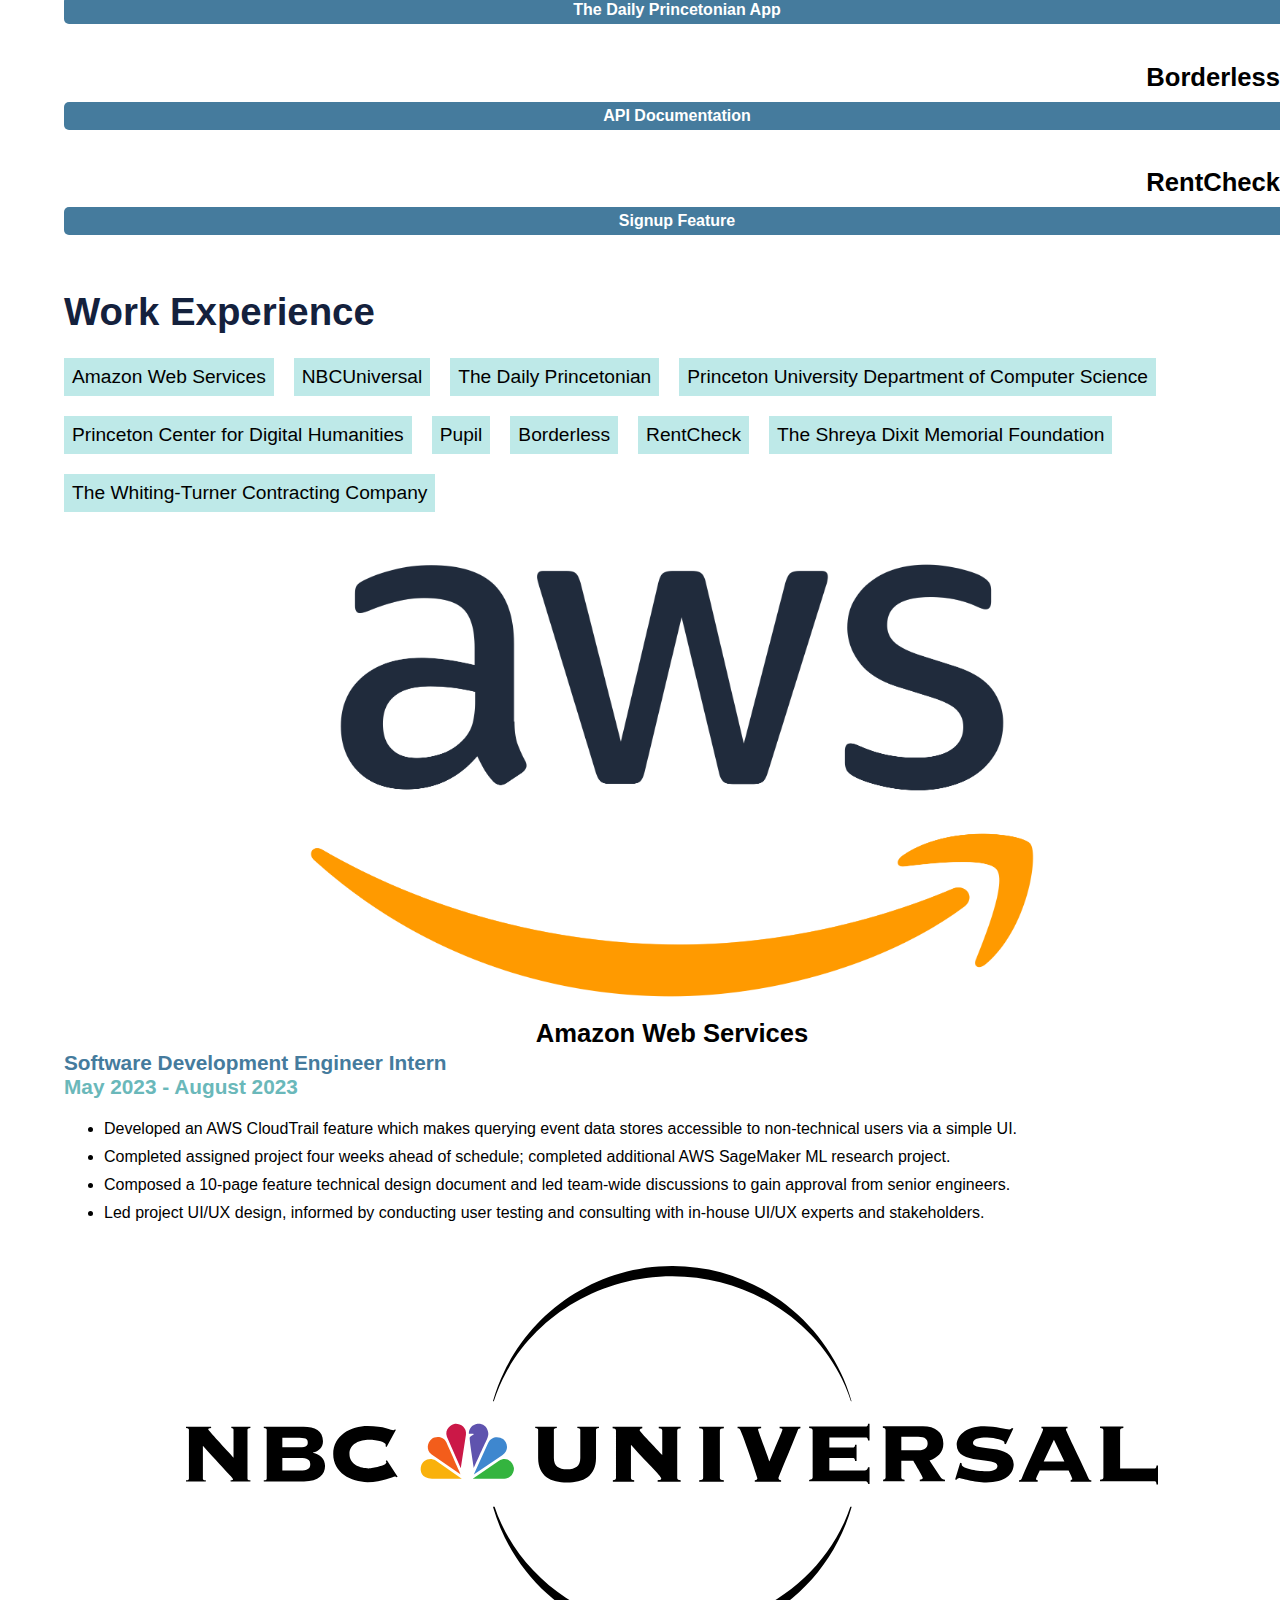
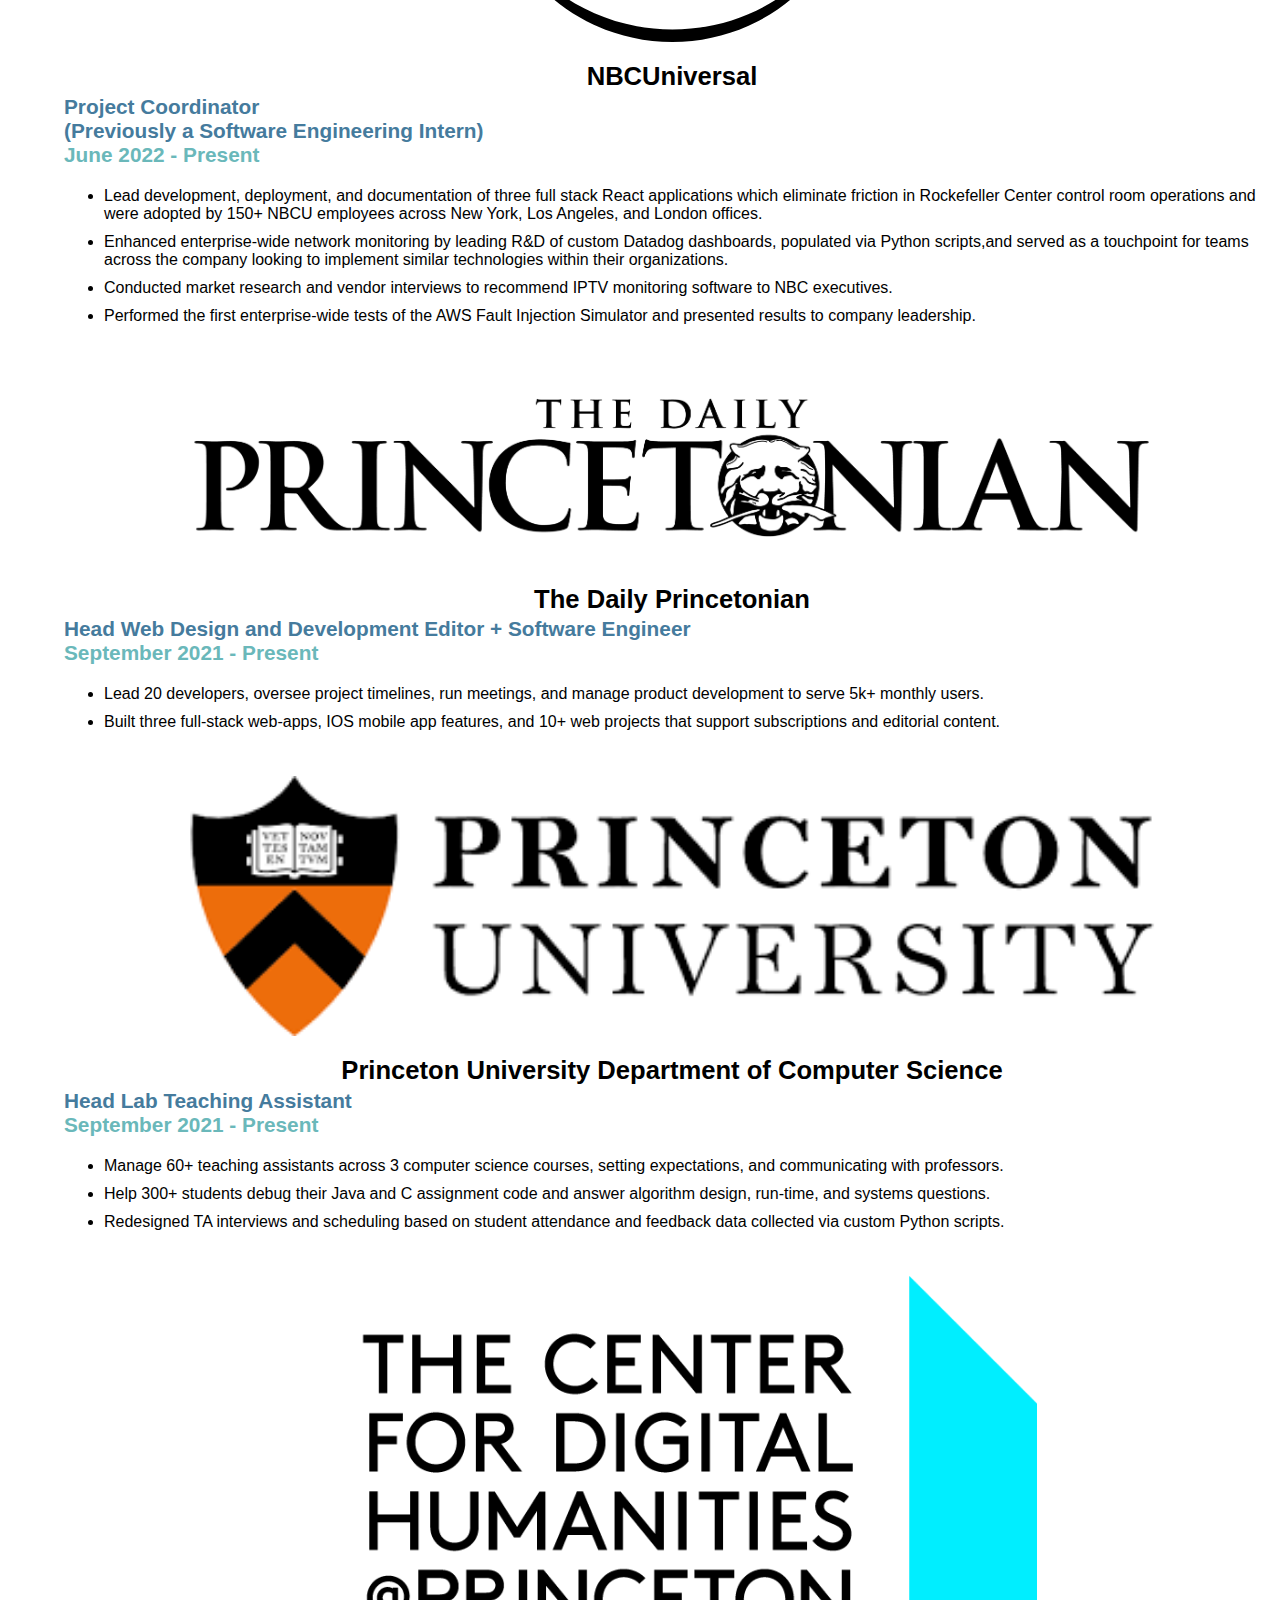
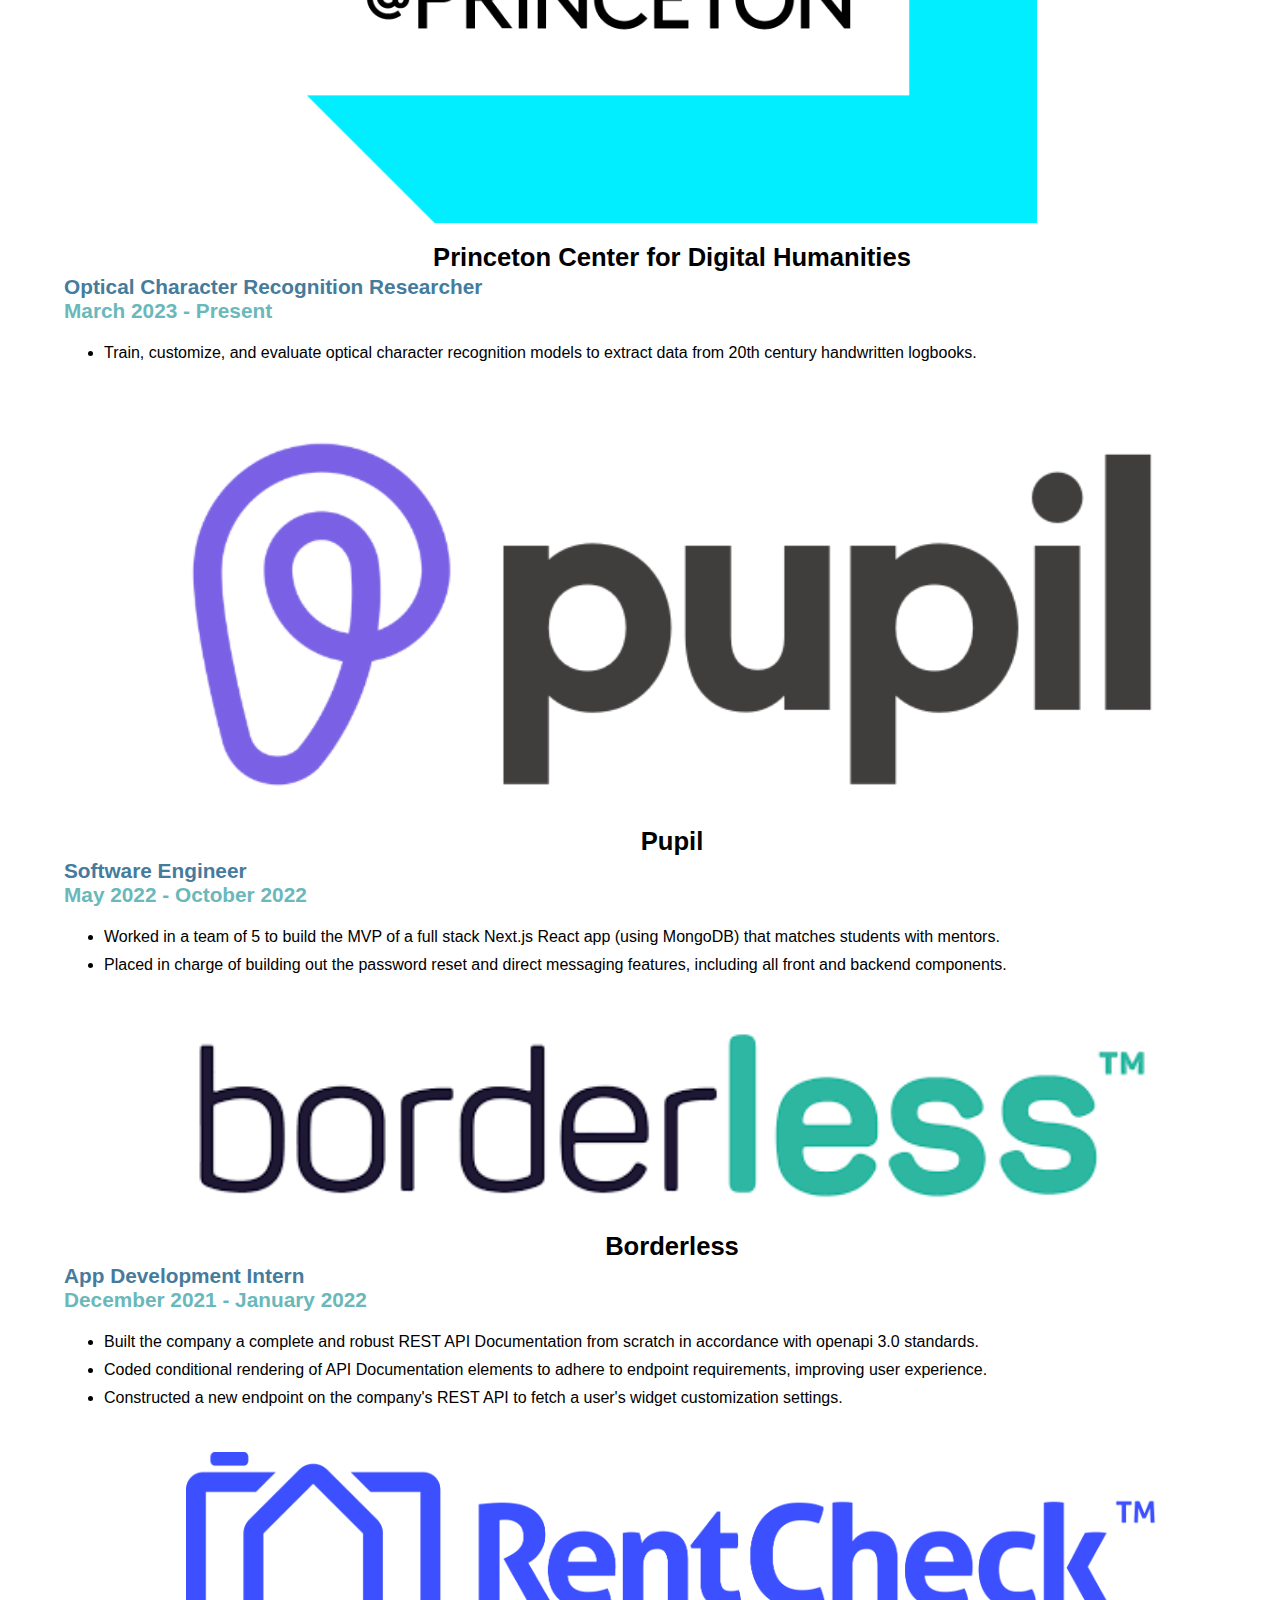
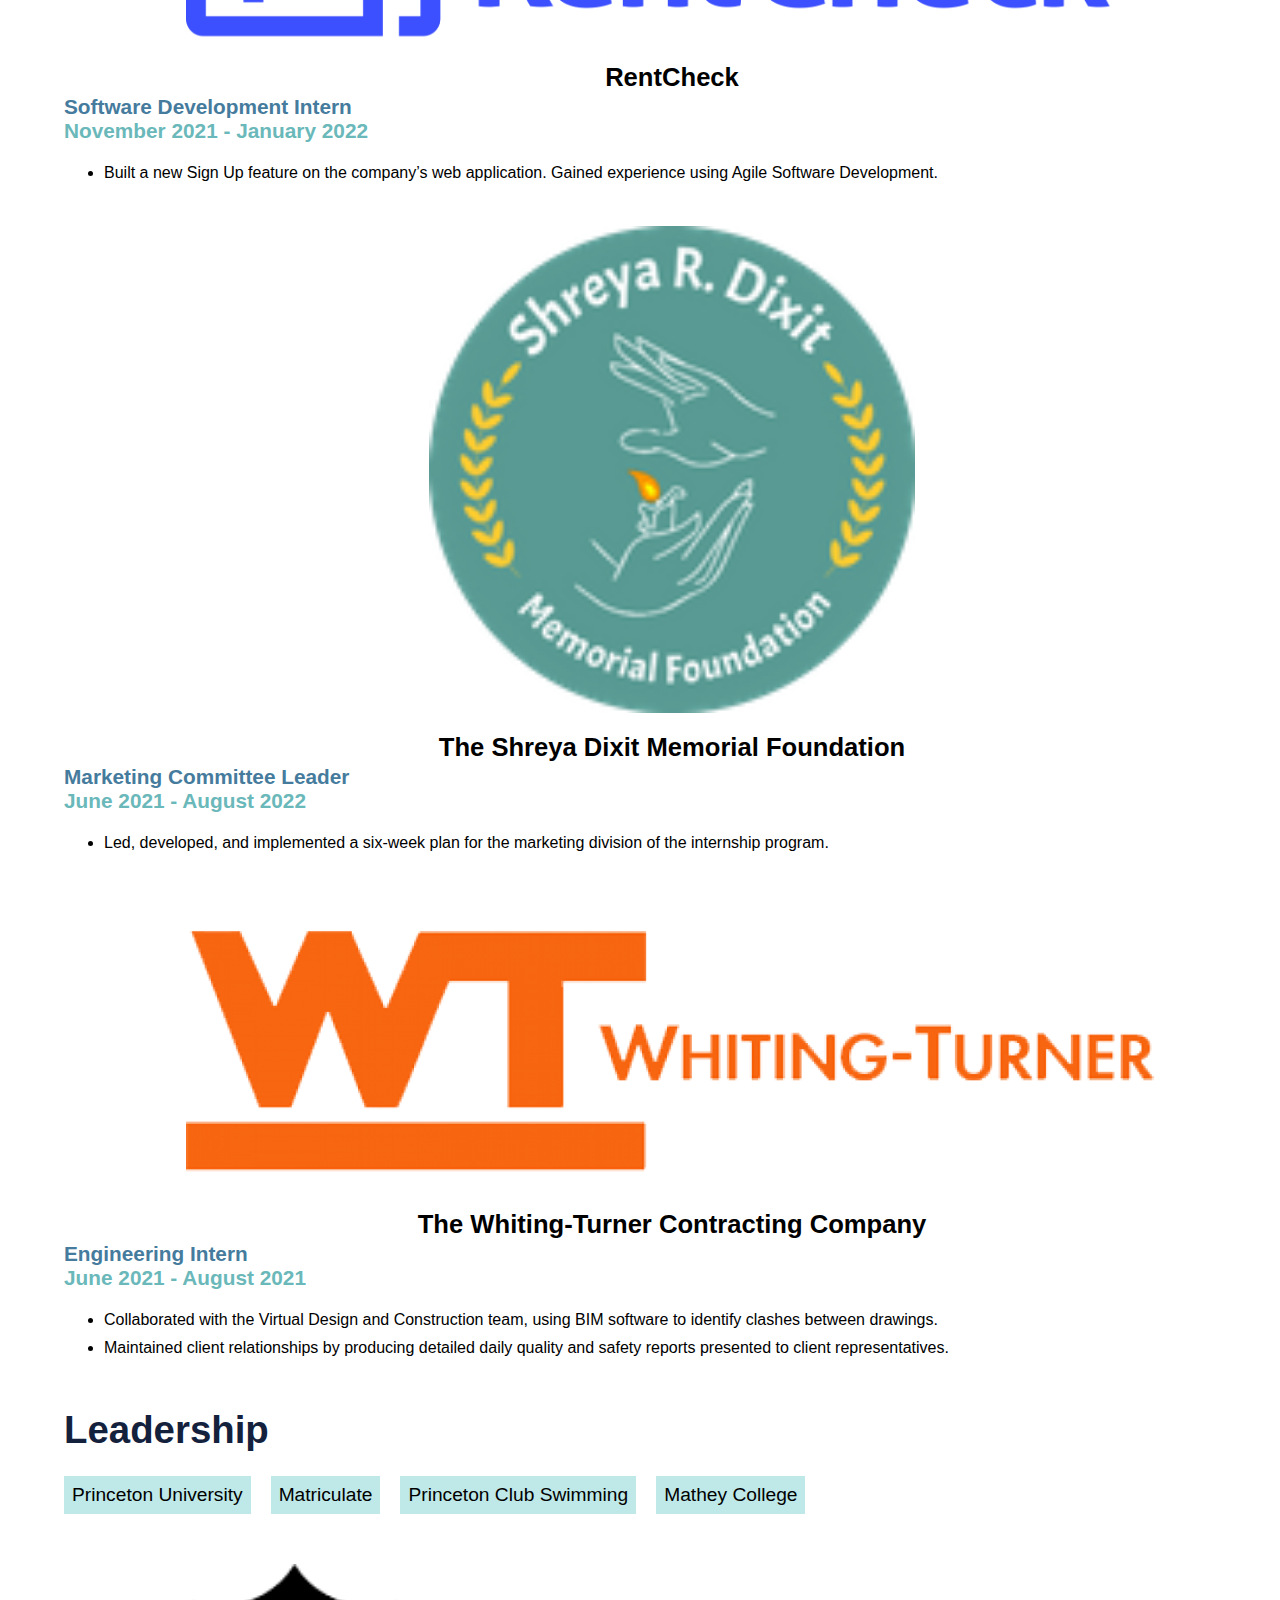
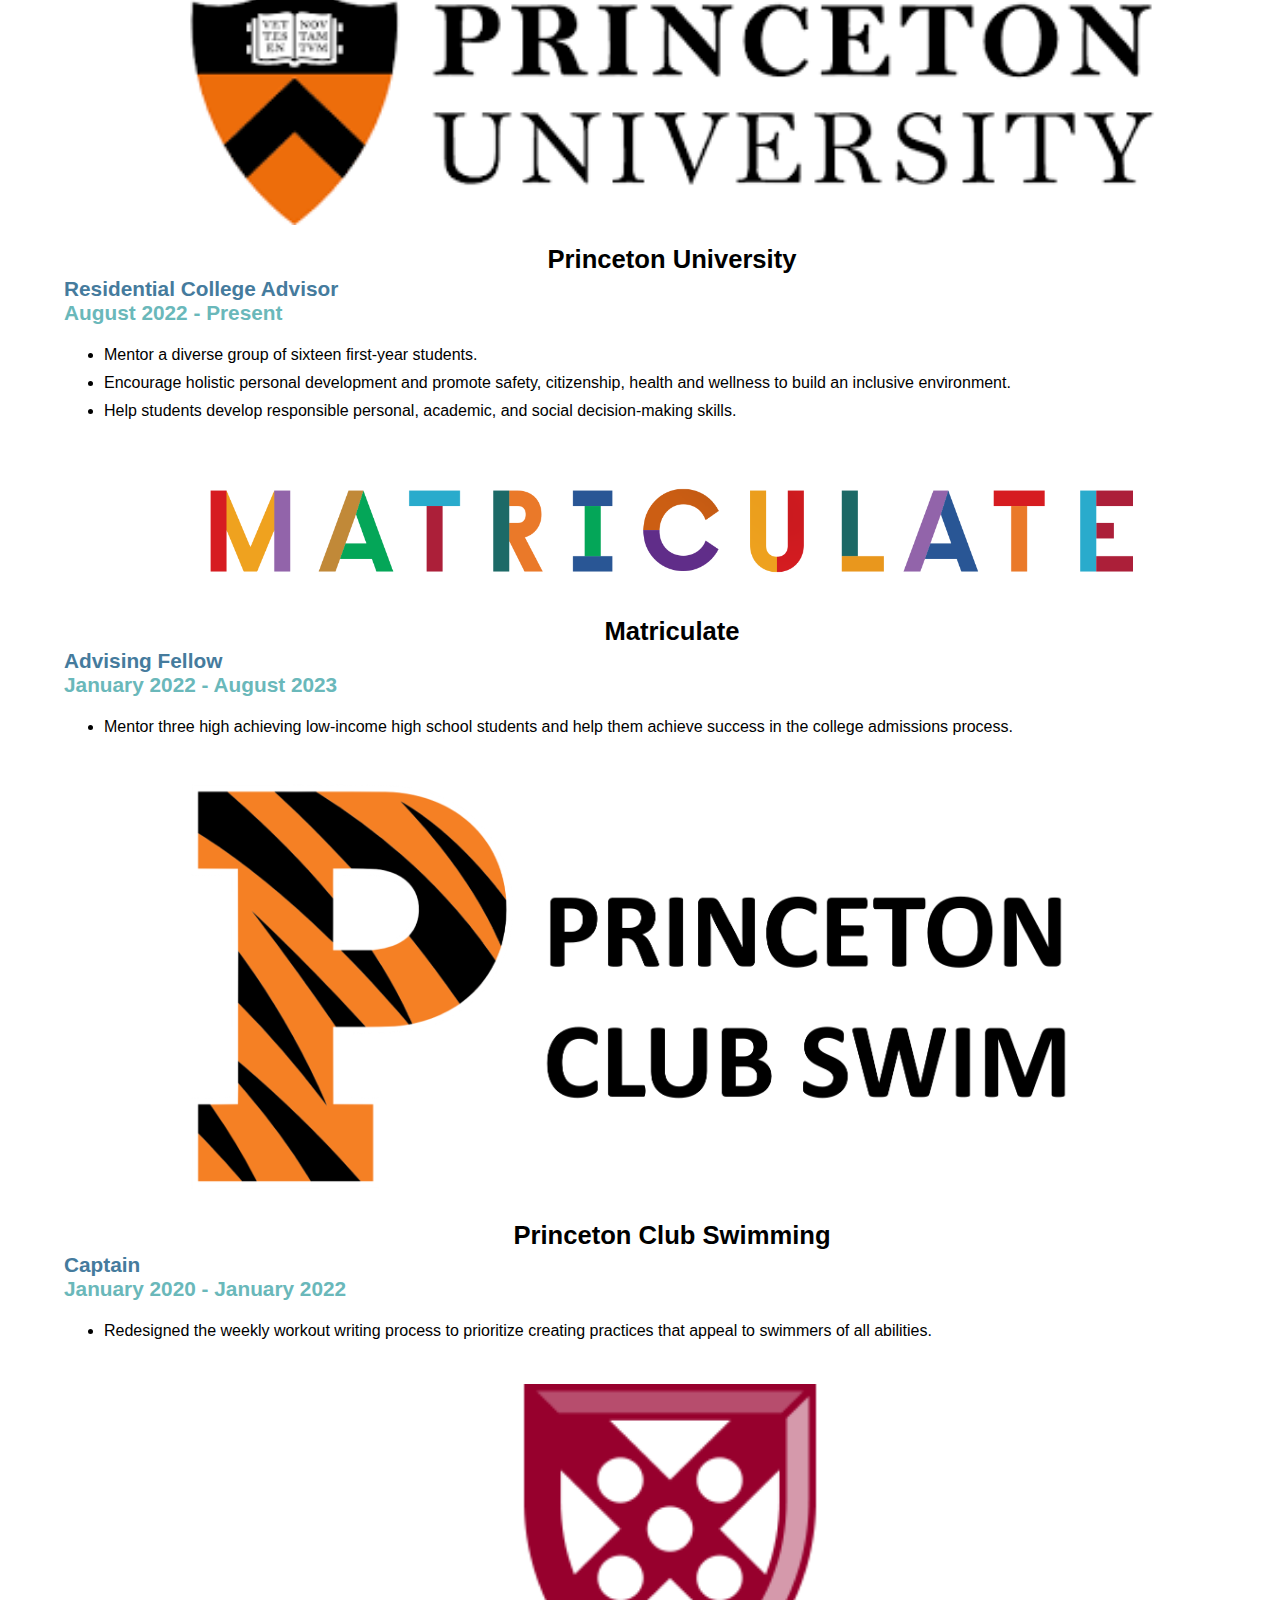
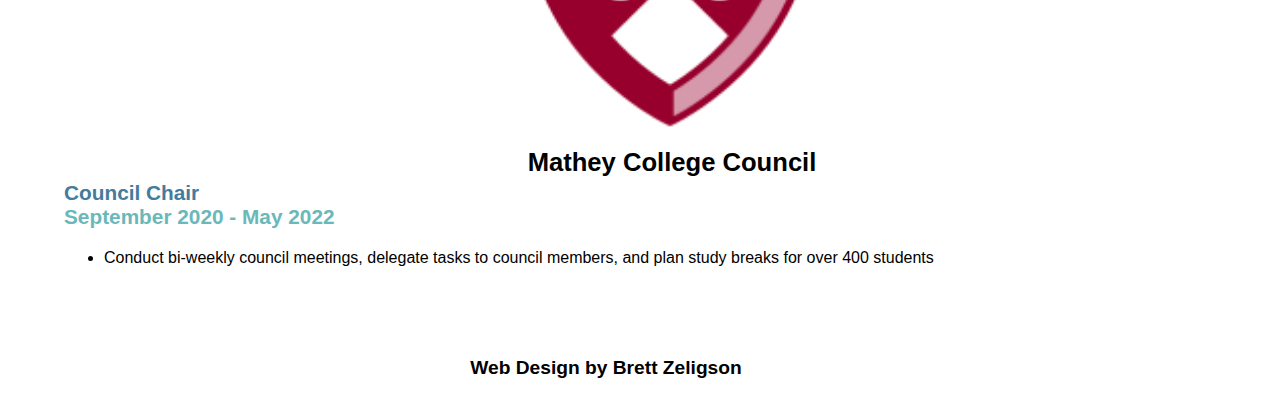
==== commit 20e0a43b: "updates" ====
--- a/index.html
+++ b/index.html
@@ -22,11 +22,11 @@
 <!-- Google tag (gtag.js) -->
 <script async src="https://www.googletagmanager.com/gtag/js?id=G-Y5FCVF566Y"></script>
 <script>
-    window.dataLayer = window.dataLayer || [];
-    function gtag() { dataLayer.push(arguments); }
-    gtag('js', new Date());
-
-    gtag('config', 'G-Y5FCVF566Y');
+  window.dataLayer = window.dataLayer || [];
+  function gtag(){dataLayer.push(arguments);}
+  gtag('js', new Date());
+
+  gtag('config', 'G-Y5FCVF566Y');
 </script>
 
 <script>
@@ -76,7 +76,7 @@
             <a class="link" target="_blank" href="https://github.com/zeligsonbrett">GitHub</a>
             <a class="link" target="_blank" href="https://www.linkedin.com/in/brett-zeligson/">LinkedIn</a>
             <a class="link" target="_blank"
-                href="https://drive.google.com/file/d/1kASM5thgx3GPwLDRuci2VocJElACuFop/view?usp=sharing">Resume</a>
+                href="https://drive.google.com/file/d/1KysaNF1tIOL6nJ2Oo2Oo8x9GXh6kY_Ai/view?usp=sharing">Resume</a>
         </span>
     </nav>
 
@@ -94,7 +94,7 @@
             <a class="link" target="_blank" href="https://github.com/zeligsonbrett">GitHub</a><br>
             <a class="link" target="_blank" href="https://www.linkedin.com/in/brett-zeligson/">LinkedIn</a><br>
             <a class="link" target="_blank"
-                href="https://drive.google.com/file/d/1Y4DPnjp34LSrS_N4kKtriu9CDK8aICFn/view?usp=sharing">Resume</a>
+                href="https://drive.google.com/file/d/1KysaNF1tIOL6nJ2Oo2Oo8x9GXh6kY_Ai/view?usp=sharing">Resume</a>
             <br>
             <br>
         </div>
@@ -136,8 +136,8 @@
                             Architecture/Engineering</i><br>
                         <p class="position"><span>Anticipated Graduation: May 2024</span></p>
                         <ul className="resume-list">
-                            <li><strong>Major GPA:</strong> 3.7</li>
-                            <li><strong>Overall GPA:</strong> 3.6</li>
+                            <!-- <li><strong>Major GPA:</strong> 3.7</li>
+                            <li><strong>Overall GPA:</strong> 3.6</li> -->
                             <li><strong>Coursework:</strong>
                                 <ul class="course-list">
                                     <li>Computer Graphics</li>
@@ -233,6 +233,14 @@
                         <div class="container-fluid" style="color: white;">
                             <div class="row">
                                 <div class="col-12" style="text-align:center">
+                                    <a href="https://projects.dailyprincetonian.com/black-history/"
+                                        target="_blank" style="color: white;" class="link-btn">
+                                        <strong>Black History Issue</strong>
+                                    </a>
+                                </div>
+                            </div>
+                            <div class="row">
+                                <div class="col-12" style="text-align:center">
                                     <a href="https://projects.dailyprincetonian.com/frosh-survey-2027/"
                                         target="_blank" style="color: white;" class="link-btn">
                                         <strong>Frosh Survey 2027</strong>
